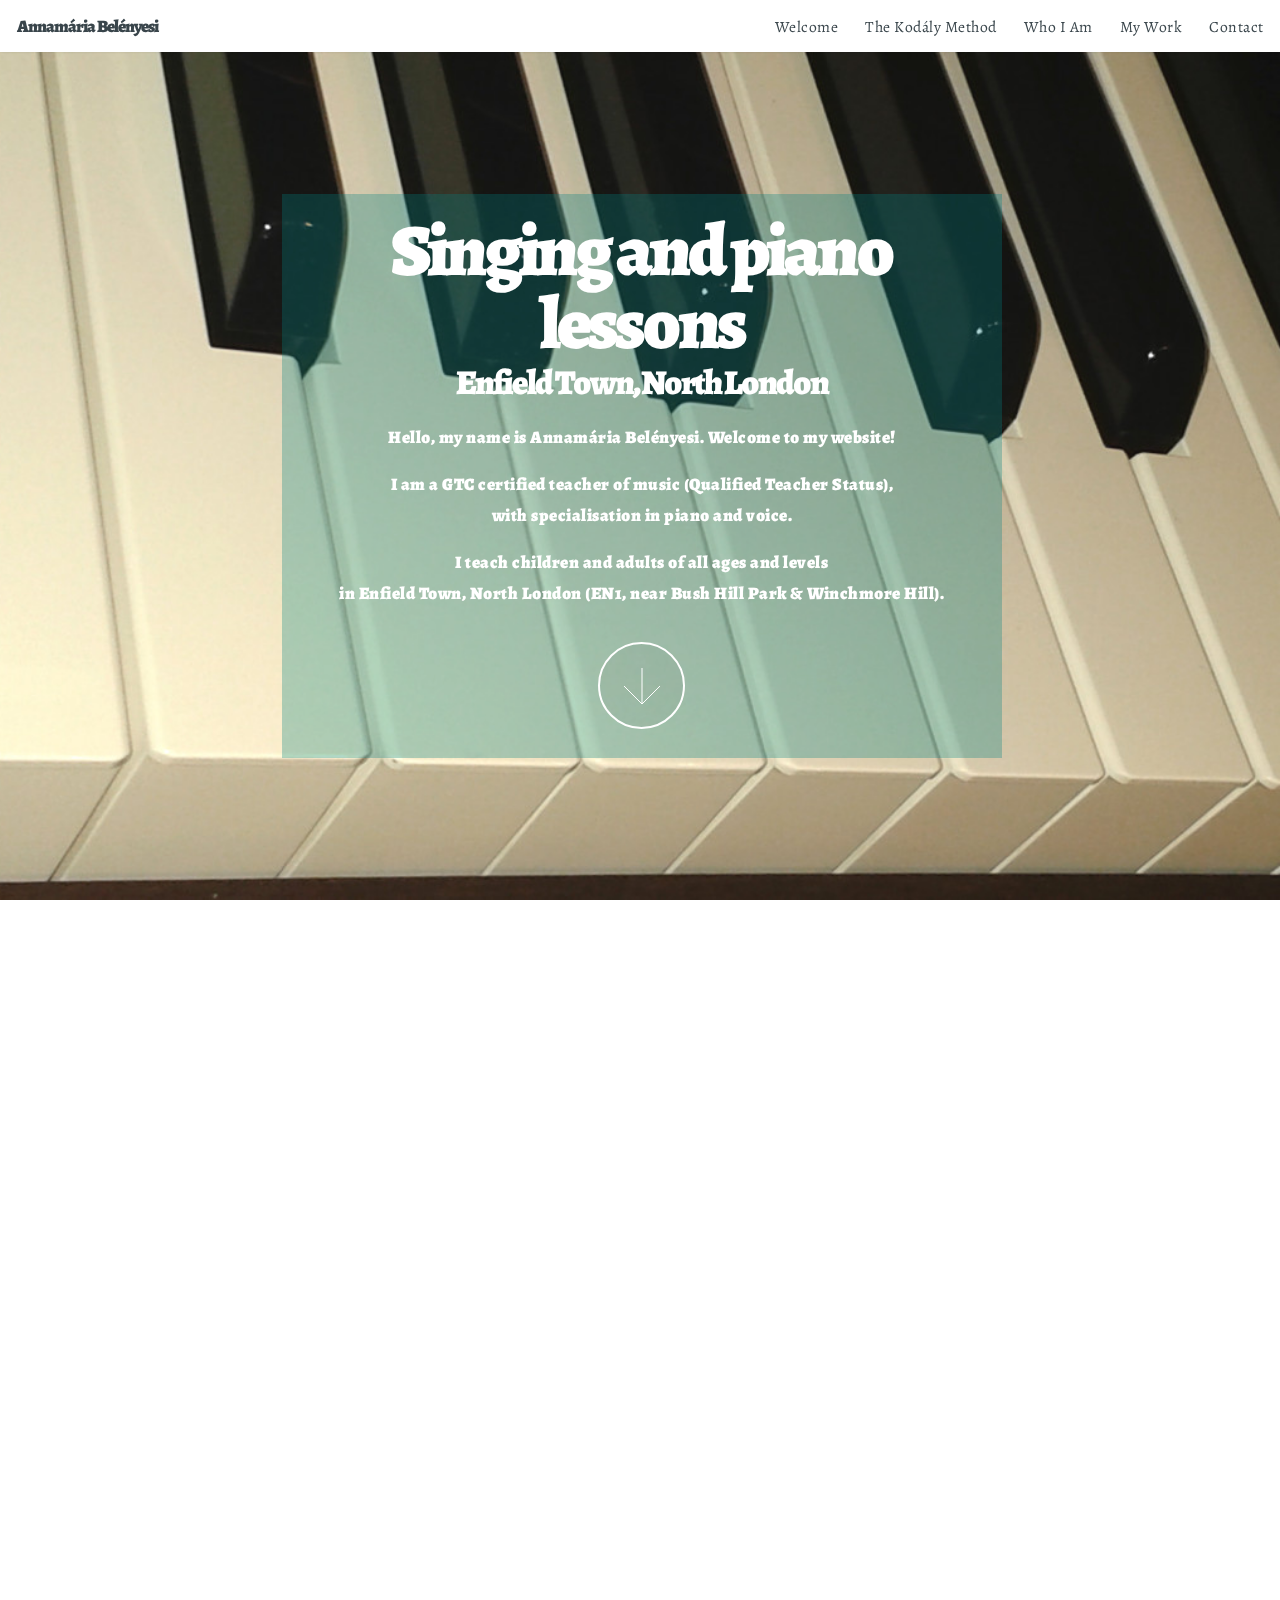
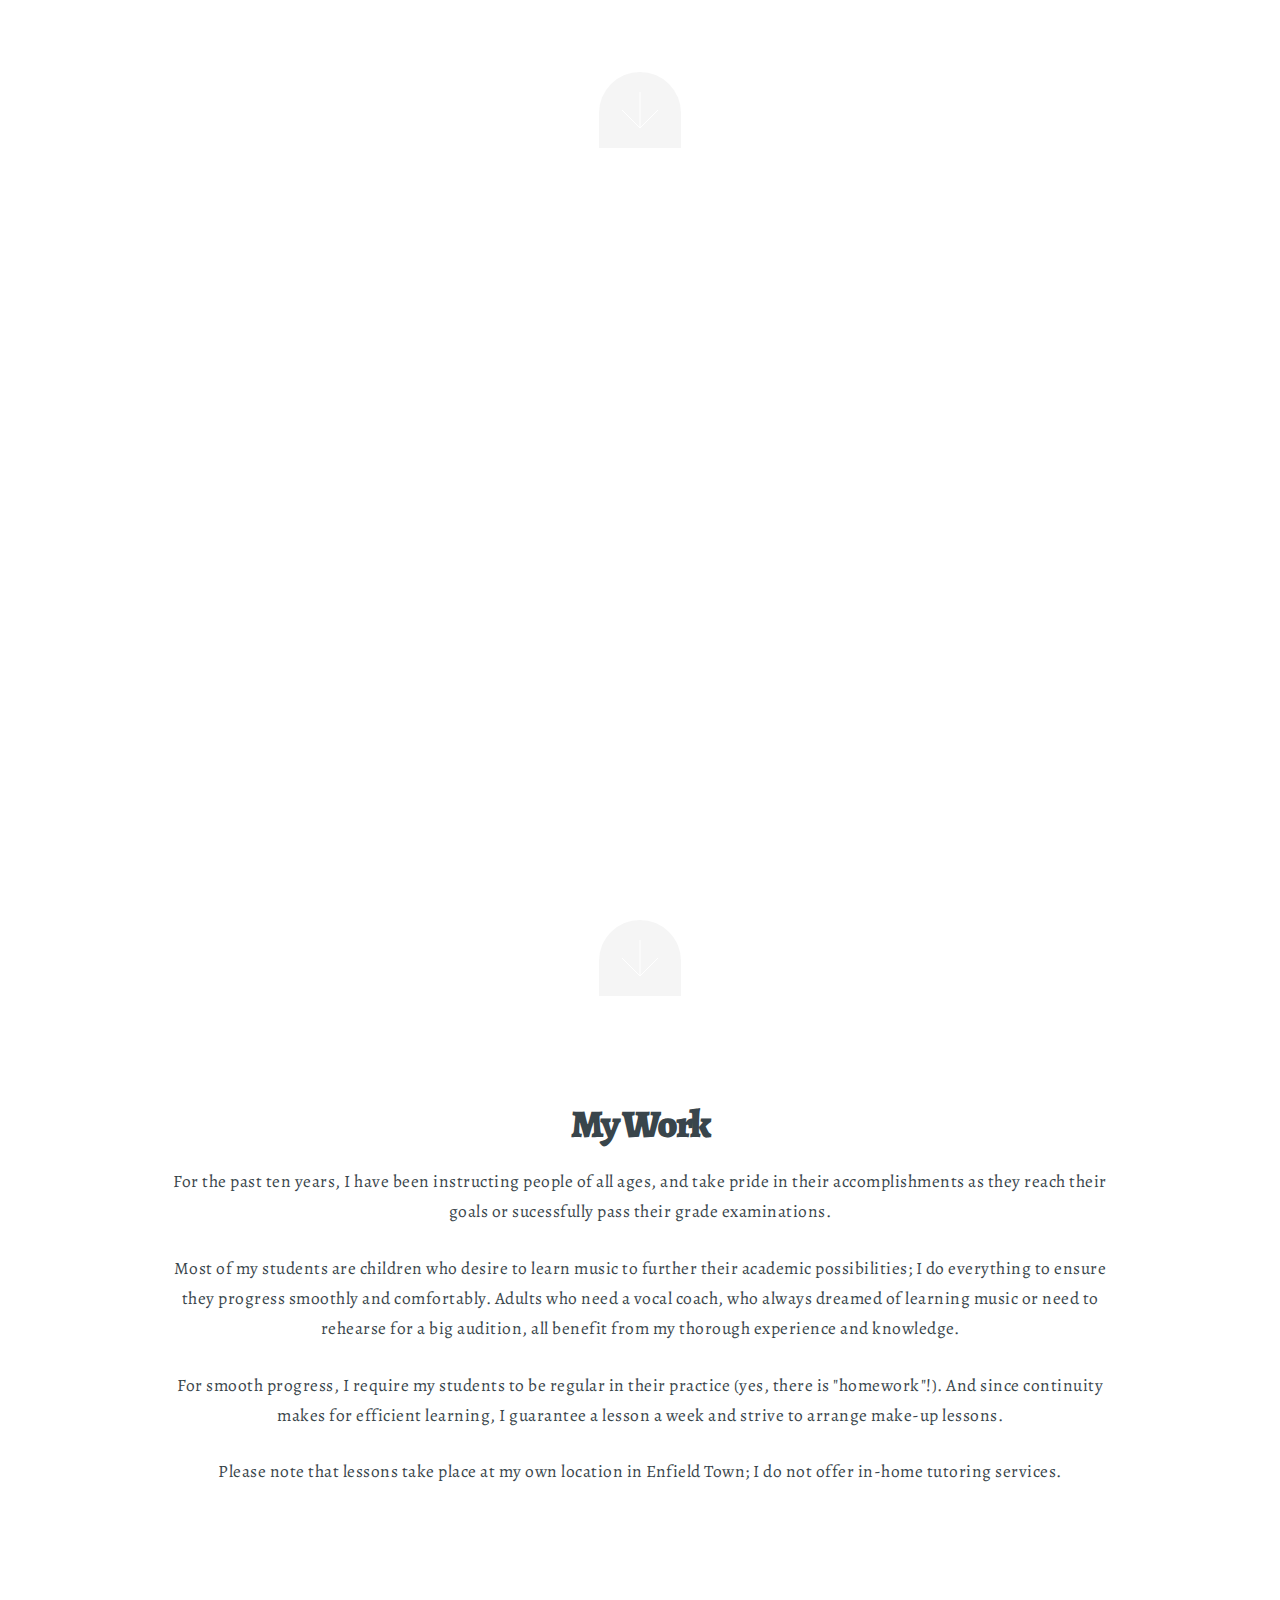
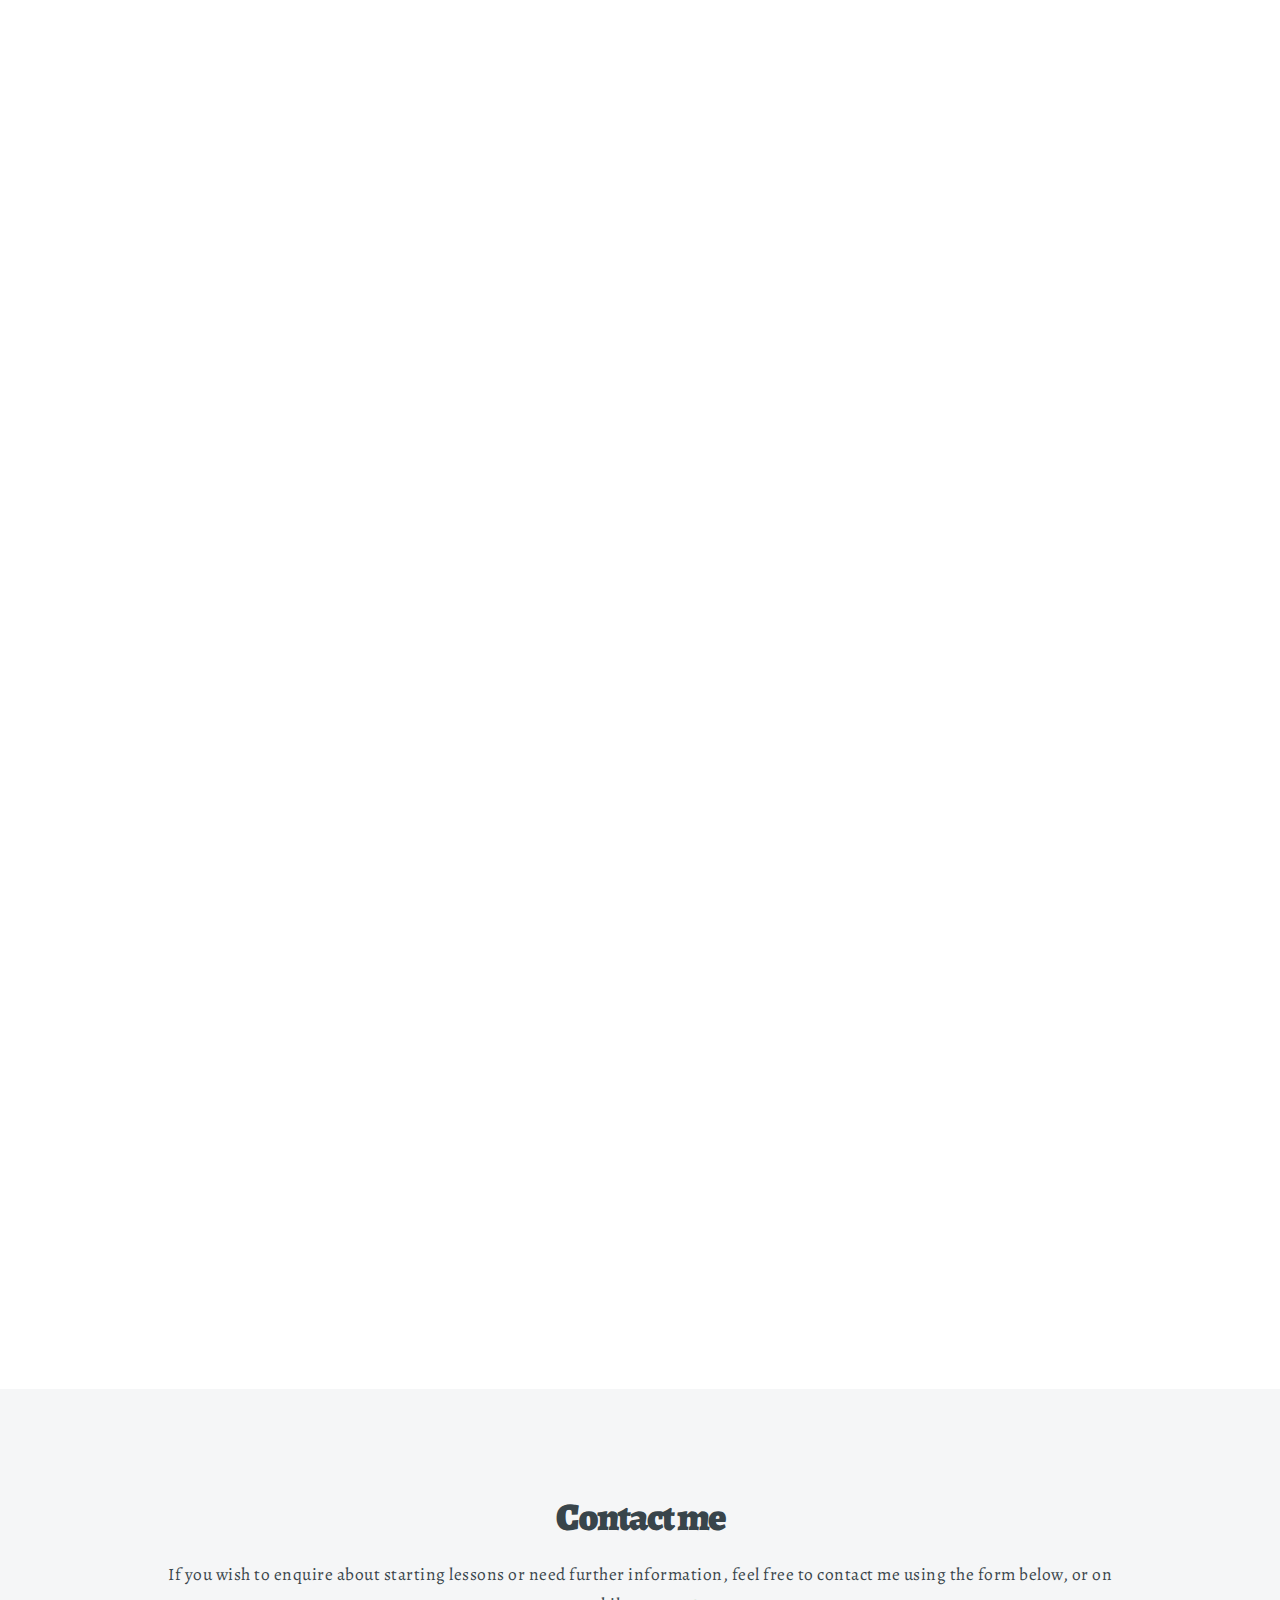
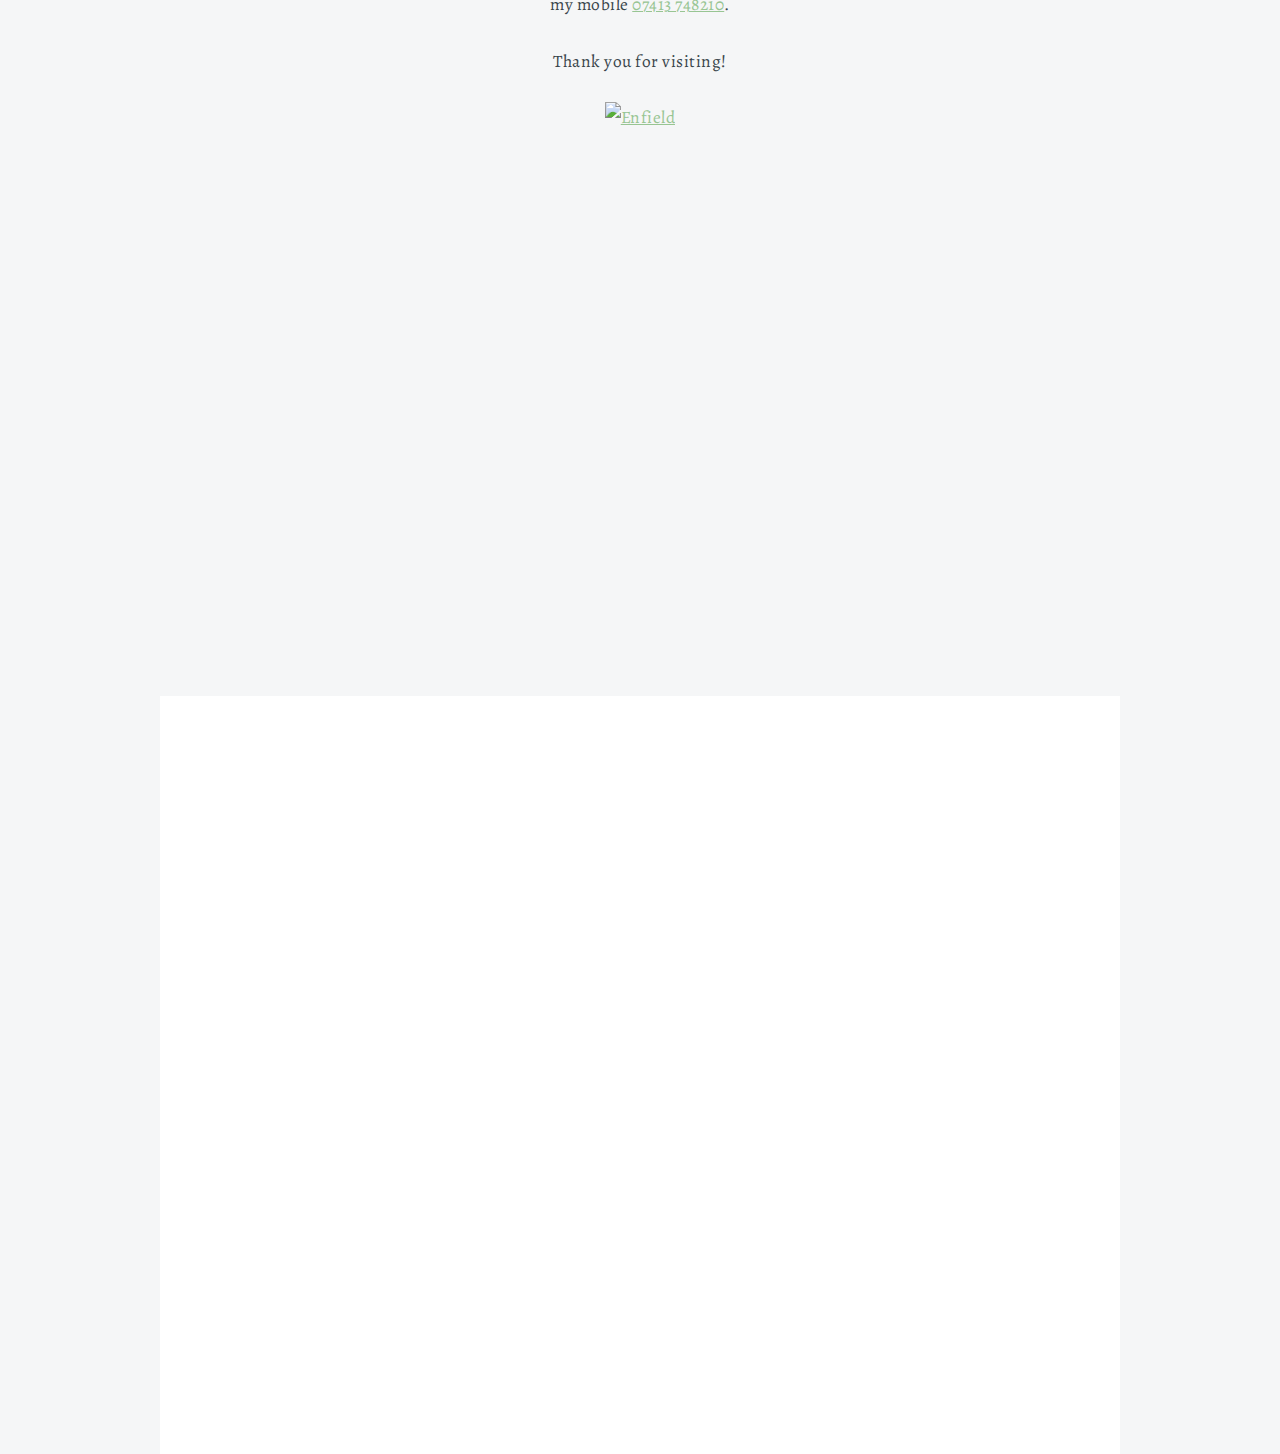
==== index.html @ fa3fe739 "Changed time since teaching" ====
<!DOCTYPE HTML>
<!--
	Big Picture by HTML5 UP
	html5up.net | @n33co
	Free for personal and commercial use under the CCA 3.0 license (html5up.net/license)
-->
<html>
	<head>
		<title>Piano Voice</title>
		<meta http-equiv="content-type" content="text/html; charset=utf-8" />
		<meta name="description" content="Annamaria Belenyesi, certified piano and vocal teacher in North London (Enfield, Barnet, Winchmore Hill)" />
		<meta name="keywords" content="certified music teacher, piano lesson, voice lesson, music lesson, music theory, piano teacher, voice teacher, music teacher, enfield town, barnet, winchmore hill, north london, kodaly" />
		<!--[if lte IE 8]><script src="css/ie/html5shiv.js"></script><![endif]-->
		<script src="js/jquery.min.js"></script>
		<script src="js/jquery.poptrox.min.js"></script>
		<script src="js/jquery.scrolly.min.js"></script>
		<script src="js/jquery.scrollex.min.js"></script>
		<script src="js/skel.min.js"></script>
		<script src="js/init.js"></script>
		<script src="js/analyticstracking.js"></script>
		<noscript>
			<link rel="stylesheet" href="css/skel.css" />
			<link rel="stylesheet" href="css/style.css" />
			<link rel="stylesheet" href="css/style-wide.css" />
			<link rel="stylesheet" href="css/style-normal.css" />
		</noscript>
		<!--[if lte IE 9]><link rel="stylesheet" href="css/ie/v9.css" /><![endif]-->
		<!--[if lte IE 8]><link rel="stylesheet" href="css/ie/v8.css" /><![endif]-->
	</head>
	<body>

		<!-- Header -->
			<header id="header">

				<!-- Logo -->
					<h1 id="logo">Annam&aacute;ria Bel&eacute;nyesi</h1>

				<!-- Nav -->
					<nav id="nav">
						<ul>
							<li><a href="#intro">Welcome</a></li>
							<li><a href="#one">The Kod&aacute;ly Method</a></li>
							<li><a href="#two">Who I Am</a></li>
							<li><a href="#work">My Work</a></li>
							<li><a href="#contact">Contact</a></li>
						</ul>
					</nav>

			</header>

		<!-- Intro -->
			<section id="intro" class="main style1 dark fullscreen">
				<div class="content container 75%">
					<header>
						<h2>Singing and piano lessons</h2>
						<h3>Enfield Town, North London</h3>
					</header>
					<p><strong>Hello, my name is Annam&aacute;ria Bel&eacute;nyesi. Welcome to my website!</strong></p>
					<p><strong>I am a GTC certified teacher of music (Qualified Teacher Status),<br />
						with specialisation in piano and voice.</strong></p>
					<p><strong>I teach children and adults of all ages and levels<br />
						in Enfield Town, North London (EN1, near Bush Hill Park &amp; Winchmore Hill).</strong></p>
					<footer>
						<a href="#one" class="button style2 down">More</a>
					</footer>
				</div>
			</section>

		<!-- One -->
			<section id="one" class="main style2 right dark fullscreen">
				<div class="content box style2">
					<header>
						<h2>The Kod&aacute;ly Method</h2>
					</header>
					<p>"Everyone has to be taken to a little garden of music."</p>
					<p>Zolt&aacute;n Kod&aacute;ly developed an
					effective technique to learn sight-reading, which constitutes the basis of music education in Hungary.</p>
					<p>Using this time-proven method, musicians learn to become proficient in their understanding of music theory,
					and virtuosi in their daily practice.</p>
				</div>
				<a href="#two" class="button style2 down anchored">Next</a>
			</section>

		<!-- Two -->
			<section id="two" class="main style2 left dark fullscreen">
				<div class="content box style2">
					<header>
						<h2>Who I Am</h2>
					</header>
					<p>My interest in music started at age 7 in Ny&iacute;regyh&aacute;za.</p>
					<p>It was my privilege to study under the guidance of some of the best and most demanding teachers.</p>
					<p>I spent many years touring the world with the Pro Musica Choir under the direction of Mr D&eacute;nes Szab&oacute;, and earned a degree in choir conduction, music theory, singing and piano from the Liszt Ferenc Zenem&#369;v&eacute;szeti F&#337;iskola (Franz Liszt Academy of Music).</p>
					<p>I have been teaching in the United Kingdom for the past ten years, and am a fully certified GTC music education teacher.</p>
				</div>
				<a href="#work" class="button style2 down anchored">Next</a>
			</section>

		<!-- Work -->
			<section id="work" class="main style3 primary">
				<div class="content container">
					<header>
						<h2>My Work</h2>
						<p>For the past ten years, I have been instructing people of all ages, and take pride in their accomplishments as they reach their goals or sucessfully pass their grade examinations.</p>
						<p>Most of my students are children who desire to learn music to further their academic possibilities; I do everything to ensure they progress smoothly and comfortably. Adults who need a vocal coach, who always dreamed of learning music or need to rehearse for a big audition, all benefit from my thorough experience and knowledge.</p>
						<p>For smooth progress, I require my students to be regular in their practice (yes, there is "homework"!). And since continuity makes for efficient learning, I guarantee a lesson a week and strive to arrange make-up lessons.</p>
						<p>Please note that lessons take place at my own location in Enfield Town; I do not offer in-home tutoring services.</p>
					</header>

					<!-- Lightbox Gallery  -->
						<div class="container 75% gallery">
							<div class="row 0% images">
								<div class="6u"><a href="images/fulls/annamaria-belenyesi2.jpg" class="image fit from-left"><img src="images/thumbs/annamaria-belenyesi2.jpg" title="Annam&aacute;ria Bel&eacute;nyesi" alt="" /></a></div>
								<div class="6u"><a href="images/fulls/denes-szabo.jpg" class="image fit from-right"><img src="images/thumbs/denes-szabo.jpg" title="Mr D&eacute;nes Szab&oacute;" alt="" /></a></div>
							</div>
							<div class="row 0% images">
								<div class="6u"><a href="images/fulls/tia.jpg" class="image fit from-left"><img src="images/thumbs/tia.jpg" title="Tia Robinson singing" alt="" /></a></div>
								<div class="6u"><a href="images/fulls/tia2.jpg" class="image fit from-right"><img src="images/thumbs/tia2.jpg" title="Tia Robinson playing piano" alt="" /></a></div>
							</div>
							<div class="row 0% images">
								<div class="6u"><a href="images/fulls/deni.jpg" class="image fit from-left"><img src="images/thumbs/deni.jpg" title="Deni Izahov, practicing the piano" alt="" /></a></div>
								<div class="6u"><a href="images/fulls/gtc.jpg" class="image fit from-right"><img src="images/thumbs/gtc.jpg" title="GTC Qualified Teacher Status" alt="" /></a></div>
							</div>
							<div class="row 0% images">
								<div class="6u"><a href="images/fulls/jason.jpg" class="image fit from-left"><img src="images/thumbs/jason.jpg" title="Jason Cadden practicing chords with the Kod&aacute;ly method" alt="" /></a></div>
								<div class="6u"><a href="images/fulls/nez.jpg" class="image fit from-right"><img src="images/thumbs/nez.jpg" title="Nez Sin learning music theory" alt="" /></a></div>
							</div>
							<div class="row 0% images">
								<div class="6u"><a href="images/fulls/aden.jpg" class="image fit from-left"><img src="images/thumbs/aden.jpg" title="Aden White preparing for a lessont" alt="" /></a></div>
								<div class="6u"><a href="images/fulls/ethan.jpg" class="image fit from-right"><img src="images/thumbs/ethan.jpg" title="Ethan White browsing through his piano practise book" alt="" /></a></div>
							</div>
							<div class="row 0% images">
								<div class="6u"><a href="images/fulls/jayden.jpg" class="image fit from-left"><img src="images/thumbs/jayden.jpg" title="Piano lesson with Jayden" alt="" /></a></div>
								<div class="6u"><a href="images/fulls/jamal.jpg" class="image fit from-right"><img src="images/thumbs/jamal.jpg" title="Piano lesson with Jamal" alt="" /></a></div>
							</div>
						</div>

				</div>
			</section>

		<!-- Contact -->
		<!--
			<section id="contact" class="main style3 secondary">
				<div class="content container">
					<header>
						<h2>Contact me</h2>
						<p>If you wish to enquire about starting lessons or need further information, feel free to contact me using the form below.</p>
						<p>Thank you for visiting!</p>
						<p><a href='http://www.enfield.org.uk/'><img alt="Enfield" src="http://www.enfield.org.uk/Images/LinkLogos/Large/Enfield-Enfield.gif" /></a></p>
					</header>
					<div class="box container 75%">

							<form method="post" action="#" name="contact_form" id="contact_form">
								<div class="row 50%">
									<div class="6u"><input type="text" name="name" id="name" placeholder="Name" /></div>
									<div class="6u"><input type="email" name="email" id="email" placeholder="Email" /></div>
									<div class="6u"><input type="tel" name="phone" id="phone" placeholder="Phone" /></div>
								</div>
								<div class="row 50%">
									<div class="12u"><textarea name="message" id="message" placeholder="Message" rows="6"></textarea></div>
								</div>
								<div class="row">
									<div class="12u">
										<ul class="actions">
											<li><input type="submit" value="Send Message" /></li>
										</ul>
									</div>
								</div>
							</form>

					</div>
				</div>
			</section>
		-->

		<!-- Contact -->
		<section id="contact" class="main style3 secondary">
			<div class="content container">
				<header>
					<h2>Contact me</h2>
					<p>If you wish to enquire about starting lessons or need further information, feel free to contact me using the form below, or on my mobile <a href="tel:07413748210">07413 748210</a>.</p>
					<p>Thank you for visiting!</p>
					<p><a href='http://www.enfield.org.uk/'><img alt="Enfield" src="http://www.enfield.org.uk/Images/LinkLogos/Large/Enfield-Enfield.gif" /></a></p>
				</header>
			</div>
			<div class="box container">

					<iframe
						class="contact-form"
						name="contact_form"
						id="contact_form"
						src="https://docs.google.com/forms/d/e/1FAIpQLSdrjxH2fVFErDs-h3FdJi-LkYOn7Lme1ukenH0F8khvdSZouA/viewform" />

			</div>
		</section>

		<!-- Footer -->
			<footer id="footer">

				<!-- Icons -->
					<!--
					<ul class="actions">
						<li><a href="#" class="icon fa-twitter"><span class="label">Twitter</span></a></li>
						<li><a href="#" class="icon fa-facebook"><span class="label">Facebook</span></a></li>
						<li><a href="#" class="icon fa-google-plus"><span class="label">Google+</span></a></li>
						<li><a href="#" class="icon fa-dribbble"><span class="label">Dribbble</span></a></li>
						<li><a href="#" class="icon fa-pinterest"><span class="label">Pinterest</span></a></li>
						<li><a href="#" class="icon fa-instagram"><span class="label">Instagram</span></a></li>
					</ul>
					-->

				<!-- Menu -->
					<ul class="menu">
						<li>&copy; Annam&aacute;ria Bel&eacute;nyesi</li><li>Design: <a href="http://html5up.net">HTML5 UP &amp; Eric Vautier</a></li>
					</ul>

			</footer>

	</body>
</html>
---- css/skel.css ----
/* Resets (http://meyerweb.com/eric/tools/css/reset/ | v2.0 | 20110126 | License: none (public domain)) */
html, body, div, span, applet, object, iframe, h1, h2, h3, h4, h5, h6, p,
	blockquote, pre, a, abbr, acronym, address, big, cite, code, del, dfn,
	em, img, ins, kbd, q, s, samp, small, strike, strong, sub, sup, tt, var,
	b, u, i, center, dl, dt, dd, ol, ul, li, fieldset, form, label, legend,
	table, caption, tbody, tfoot, thead, tr, th, td, article, aside, canvas,
	details, embed, figure, figcaption, footer, header, hgroup, menu, nav,
	output, ruby, section, summary, time, mark, audio, video {
	margin: 0;
	padding: 0;
	border: 0;
	font-size: 100%;
	font: inherit;
	vertical-align: baseline;
}

article, aside, details, figcaption, figure, footer, header, hgroup,
	menu, nav, section {
	display: block;
}

body {
	line-height: 1;
}

ol, ul {
	list-style: none;
}

blockquote, q {
	quotes: none;
}

blockquote:before, blockquote:after, q:before, q:after {
	content: '';
	content: none;
}

table {
	border-collapse: collapse;
	border-spacing: 0;
}

body {
	-webkit-text-size-adjust: none
}

/* Box Model */
*, *:before, *:after {
	-moz-box-sizing: border-box;
	-webkit-box-sizing: border-box;
	box-sizing: border-box;
}

/* Container */
.container {
	margin-left: auto;
	margin-right: auto;
	/* width: (containers) */
	width: 1200px;
}

/* Modifiers */

/* 125% */
.container.\31 25\25 {
	width: 100%;
	/* max-width: (containers * 1.25) */
	max-width: 1500px;
	/* min-width: (containers) */
	min-width: 1200px;
}

/* 75% */
.container.\37 5\25 {
	/* width: (containers * 0.75) */
	width: 900px;
}

/* 50% */
.container.\35 0\25 {
	/* width: (containers * 0.50) */
	width: 600px;
}

/* 25% */
.container.\32 5\25 {
	/* width: (containers * 0.25) */
	width: 300px;
}

/* Grid */
.row {
	border-bottom: solid 1px transparent;
}

.row>* {
	float: left;
}

.row:after, .row:before {
	content: '';
	display: block;
	clear: both;
	height: 0;
}

.row.uniform>*>:first-child {
	margin-top: 0;
}

.row.uniform>*>:last-child {
	margin-bottom: 0;
}

/* Gutters */

/* Normal */
.row>* {
	/* padding: (gutters.horizontal) 0 0 (gutters.vertical) */
	padding: 40px 0 0 40px;
}

.row {
	/* margin: -(gutters.horizontal) 0 -1px -(gutters.vertical) */
	margin: -40px 0 -1px -40px;
}

.row.uniform>* {
	/* padding: (gutters.vertical) 0 0 (gutters.vertical) */
	padding: 40px 0 0 40px;
}

.row.uniform {
	/* margin: -(gutters.vertical) 0 -1px -(gutters.vertical) */
	margin: -40px 0 -1px -40px;
}

/* 200% */
.row.\32 00\25 >* {
	/* padding: (gutters.horizontal) 0 0 (gutters.vertical) */
	padding: 80px 0 0 80px;
}

.row.\32 00\25 {
	/* margin: -(gutters.horizontal) 0 -1px -(gutters.vertical) */
	margin: -80px 0 -1px -80px;
}

.row.uniform.\32 00\25 >* {
	/* padding: (gutters.vertical) 0 0 (gutters.vertical) */
	padding: 80px 0 0 80px;
}

.row.uniform.\32 00\25 {
	/* margin: -(gutters.vertical) 0 -1px -(gutters.vertical) */
	margin: -80px 0 -1px -80px;
}

/* 150% */
.row.\31 50\25 >* {
	/* padding: (gutters.horizontal) 0 0 (gutters.vertical) */
	padding: 60px 0 0 60px;
}

.row.\31 50\25 {
	/* margin: -(gutters.horizontal) 0 -1px -(gutters.vertical) */
	margin: -60px 0 -1px -60px;
}

.row.uniform.\31 50\25 >* {
	/* padding: (gutters.vertical) 0 0 (gutters.vertical) */
	padding: 60px 0 0 60px;
}

.row.uniform.\31 50\25 {
	/* margin: -(gutters.vertical) 0 -1px -(gutters.vertical) */
	margin: -60px 0 -1px -60px;
}

/* 50% */
.row.\35 0\25 >* {
	/* padding: (gutters.horizontal) 0 0 (gutters.vertical) */
	padding: 20px 0 0 20px;
}

.row.\35 0\25 {
	/* margin: -(gutters.horizontal) 0 -1px -(gutters.vertical) */
	margin: -20px 0 -1px -20px;
}

.row.uniform.\35 0\25 >* {
	/* padding: (gutters.vertical) 0 0 (gutters.vertical) */
	padding: 20px 0 0 20px;
}

.row.uniform.\35 0\25 {
	/* margin: -(gutters.vertical) 0 -1px -(gutters.vertical) */
	margin: -20px 0 -1px -20px;
}

/* 25% */
.row.\32 5\25 >* {
	/* padding: (gutters.horizontal) 0 0 (gutters.vertical) */
	padding: 10px 0 0 10px;
}

.row.\32 5\25 {
	/* margin: -(gutters.horizontal) 0 -1px -(gutters.vertical) */
	margin: -10px 0 -1px -10px;
}

.row.uniform.\32 5\25 >* {
	/* padding: (gutters.vertical) 0 0 (gutters.vertical) */
	padding: 10px 0 0 10px;
}

.row.uniform.\32 5\25 {
	/* margin: -(gutters.vertical) 0 -1px -(gutters.vertical) */
	margin: -10px 0 -1px -10px;
}

/* 0% */
.row.\30 \25 >* {
	padding: 0;
}

.row.\30 \25 {
	margin: 0 0 -1px 0;
}

/* Cells */
.\31 2u,.\31 2u\24 {
	width: 100%;
	clear: none;
	margin-left: 0;
}

.\31 1u,.\31 1u\24 {
	width: 91.6666666667%;
	clear: none;
	margin-left: 0;
}

.\31 0u,.\31 0u\24 {
	width: 83.3333333333%;
	clear: none;
	margin-left: 0;
}

.\39 u,.\39 u\24 {
	width: 75%;
	clear: none;
	margin-left: 0;
}

.\38 u,.\38 u\24 {
	width: 66.6666666667%;
	clear: none;
	margin-left: 0;
}

.\37 u,.\37 u\24 {
	width: 58.3333333333%;
	clear: none;
	margin-left: 0;
}

.\36 u,.\36 u\24 {
	width: 50%;
	clear: none;
	margin-left: 0;
}

.\35 u,.\35 u\24 {
	width: 41.6666666667%;
	clear: none;
	margin-left: 0;
}

.\34 u,.\34 u\24 {
	width: 33.3333333333%;
	clear: none;
	margin-left: 0;
}

.\33 u,.\33 u\24 {
	width: 25%;
	clear: none;
	margin-left: 0;
}

.\32 u,.\32 u\24 {
	width: 16.6666666667%;
	clear: none;
	margin-left: 0;
}

.\31 u,.\31 u\24 {
	width: 8.3333333333%;
	clear: none;
	margin-left: 0;
}

.\31 2u\24 +*,.\31 1u\24 +*,.\31 0u\24 +*,.\39 u\24 +*,.\38 u\24 +*,
	.\37 u\24 +*,.\36 u\24 +*,.\35 u\24 +*,.\34 u\24 +*,.\33 u\24 +*,
	.\32 u\24 +*,.\31 u\24 +* {
	clear: left;
}

.\-11u {
	margin-left: 91.6666666667%
}

.\-10u {
	margin-left: 83.3333333333%
}

.\-9u {
	margin-left: 75%
}

.\-8u {
	margin-left: 66.6666666667%
}

.\-7u {
	margin-left: 58.3333333333%
}

.\-6u {
	margin-left: 50%
}

.\-5u {
	margin-left: 41.6666666667%
}

.\-4u {
	margin-left: 33.3333333333%
}

.\-3u {
	margin-left: 25%
}

.\-2u {
	margin-left: 16.6666666667%
}

.\-1u {
	margin-left: 8.3333333333%
}
---- css/style.css ----
@charset 'UTF-8';

@import
	url('http://fonts.googleapis.com/css?family=Alegreya:400,700&subset=latin,latin-ext')
	;

@import url('font-awesome.min.css');

/*
	Big Picture by HTML5 UP
	html5up.net | @n33co
	Free for personal and commercial use under the CCA 3.0 license (html5up.net/license)
*/

/*********************************************************************************/
/* Basic                                                                         */
/*********************************************************************************/
html {
	height: 100%;
}

body {
	background: #fff;
	height: 100%;
}

body.is-loading *, body.is-resizing * {
	-moz-transition: none !important;
	-webkit-transition: none !important;
	-o-transition: none !important;
	-ms-transition: none !important;
	transition: none !important;
	-moz-animation: none !important;
	-webkit-animation: none !important;
	-o-animation: none !important;
	-ms-animation: none !important;
	animation: none !important;
}

body, input, textarea, select {
	font-family: 'Alegreya', serif;
	font-weight: 300;
	font-size: 18pt;
	line-height: 1.75em;
	color: #39454b;
	letter-spacing: 0.5px;
}

h1, h2, h3, h4, h5, h6 {
	font-weight: 900;
	color: inherit;
}

h1 a, h2 a, h3 a, h4 a, h5 a, h6 a {
	color: inherit;
	text-decoration: none;
}

h2 {
	font-size: 2.25em;
	letter-spacing: -2px;
	line-height: 1.25em;
}

h3 {
	font-size: 2em;
	letter-spacing: -2px;
	line-height: 1.25em;
}

strong, b {
	font-weight: 900;
	color: inherit;
}

em, i {
	font-style: italic;
}

a {
	color: #98c593;
	-moz-transition: all 0.2s ease-in-out, color 0.2s ease-in-out;
	-webkit-transition: all 0.2s ease-in-out, color 0.2s ease-in-out;
	-o-transition: all 0.2s ease-in-out, color 0.2s ease-in-out;
	-ms-transition: all 0.2s ease-in-out, color 0.2s ease-in-out;
	transition: all 0.2s ease-in-out, color 0.2s ease-in-out;
}

sub {
	position: relative;
	top: 0.5em;
	font-size: 0.8em;
}

sup {
	position: relative;
	top: -0.5em;
	font-size: 0.8em;
}

hr {
	border: 0;
	border-top: solid 1px #ddd;
}

blockquote {
	border-left: solid 0.5em #ddd;
	padding: 1em 0 1em 2em;
	font-style: italic;
}

p, ul, ol, dl, table {
	margin-bottom: 1em;
}

header {
	margin-bottom: 1em;
}

header p {
	display: block;
	margin: 1em 0 0 0;
	padding: 0 0 0.5em 0;
}

footer {
	margin-top: 2em;
}

br.clear {
	clear: both;
}

/* Sections/Article */
section, article {
	margin-bottom: 3em;
}

section>:last-child, article>:last-child {
	margin-bottom: 0;
}

section>.content>:last-child, article>.content>:last-child {
	margin-bottom: 0;
}

section:last-child, article:last-child {
	margin-bottom: 0;
}

.row>section, .row>article {
	margin-bottom: 0;
}

/* Image */
.image {
	position: relative;
	display: inline-block;
}

.image:before {
	content: '';
	position: absolute;
	left: 0;
	top: 0;
	width: 100%;
	height: 100%;
	background: url('images/overlay.png');
}

.image img {
	display: block;
	width: 100%;
}

.image.featured {
	display: block;
	width: 100%;
	margin: 0 0 2em 0;
}

.image.fit {
	display: block;
	width: 100%;
}

.image.left {
	float: left;
	margin: 0 2em 2em 0;
}

.image.centered {
	display: block;
	margin: 0 0 2em 0;
}

.image.centered img {
	margin: 0 auto;
	width: auto;
}

/* List */
ul {

}

ul.default {
	list-style: disc;
	padding-left: 1em;
}

ul.default li {
	padding-left: 0.5em;
}

ul.icons {
	cursor: default;
}

ul.icons li {
	display: inline-block;
}

ul.icons a {
	display: inline-block;
	width: 2em;
	height: 2em;
	line-height: 2em;
	text-align: center;
	border: 0;
}

ul.menu {
	cursor: default;
}

ul.menu li {
	display: inline-block;
	line-height: 1em;
	border-left: solid 1px rgba(145, 146, 147, 0.25);
	padding: 0 0 0 0.5em;
	margin: 0 0 0 0.5em;
}

ul.menu li:first-child {
	border-left: 0;
	padding-left: 0;
	margin-left: 0;
}

ul.actions {
	cursor: default;
}

ul.actions li {
	display: inline-block;
	margin: 0 0 0 0.5em;
}

ul.actions li:first-child {
	margin-left: 0;
}

ol {

}

ol.default {
	list-style: decimal;
	padding-left: 1.25em;
}

ol.default li {
	padding-left: 0.25em;
}

/* Form */
form {

}

form label {
	display: block;
}

.contact-form {
	width: 100%;
	height: 1200px;
}

form input[type="text"],
form input[type="email"],
form input[type="password"],
form input[type="tel"],
form select,
form textarea {
	display: block;
	width: 100%;
	padding: 0.65em 0.75em;
	background: none;
	border: solid 2px rgba(185, 186, 187, 0.25);
	color: inherit;
	border-radius: 0.5em;
	outline: none;
	-moz-appearance: none;
	-webkit-appearance: none;
	-o-appearance: none;
	-ms-appearance: none;
	appearance: none;
	-moz-transition: all 0.2s ease-in-out, color 0.2s ease-in-out;
	-webkit-transition: all 0.2s ease-in-out, color 0.2s ease-in-out;
	-o-transition: all 0.2s ease-in-out, color 0.2s ease-in-out;
	-ms-transition: all 0.2s ease-in-out, color 0.2s ease-in-out;
	transition: all 0.2s ease-in-out, color 0.2s ease-in-out;
}

form input[type="text"]:focus,
form input[type="email"]:focus,
form input[type="password"]:focus,
form input[type="tel"]:focus,
form select:focus, form textarea:focus {
	border-color: #9ac8e9;
}

form input[type="text"],
form input[type="email"],
form input[type="password"],
form input[type="tel"],
form select {
	line-height: 1.35em;
}

form textarea {
	min-height: 8em;
}

form .formerize-placeholder {
	color: rgba(145, 146, 147, 0.85) !important;
}

form ::-webkit-input-placeholder {
	color: rgba(145, 146, 147, 0.85) !important;
}

form :-moz-placeholder {
	color: rgba(145, 146, 147, 0.85) !important;
}

form ::-moz-placeholder {
	color: rgba(145, 146, 147, 0.85) !important;
}

form :-ms-input-placeholder {
	color: rgba(145, 146, 147, 0.85) !important;
}

form ::-moz-focus-inner {
	border: 0;
}

/* Table */
table {
	width: 100%;
}

table.default {
	width: 100%;
}

table.default tbody tr:nth-child(2n+2) {
	background: #f4f4f4;
}

table.default td {
	padding: 0.5em 1em 0.5em 1em;
}

table.default th {
	text-align: left;
	font-weight: 900;
	padding: 0.5em 1em 0.5em 1em;
}

table.default thead {
	background: #444;
	color: #fff;
}

table.default tfoot {
	background: #eee;
}

table.default tbody {

}

/* Button */
input[type="button"], input[type="submit"], input[type="reset"], .button
	{
	background-color: #98c593;
	border: 0;
	border-radius: 3.5em;
	color: #fff;
	cursor: pointer;
	display: inline-block;
	height: 3.5em;
	line-height: 3.5em;
	outline: 0;
	padding: 0 2em 0 2em;
	position: relative;
	text-align: center;
	text-decoration: none;
	-moz-appearance: none;
	-webkit-appearance: none;
	-o-appearance: none;
	-ms-appearance: none;
	appearance: none;
	-moz-transition: all 0.2s ease-in-out;
	-webkit-transition: all 0.2s ease-in-out;
	-o-transition: all 0.2s ease-in-out;
	-ms-transition: all 0.2s ease-in-out;
	transition: all 0.2s ease-in-out;
}

.button.down {
	width: 5em;
	height: 5em;
	line-height: 4.5em;
	padding: 0;
	background-image: url('images/dark-arrow.svg');
	background-position: center center;
	background-repeat: no-repeat;
	text-indent: -10em;
	overflow: hidden;
}

.button.down.anchored {
	bottom: 0;
	border-bottom: 0;
	border-radius: 3em 3em 0 0;
	height: 4.5em;
	margin-left: -2.5em;
}

.button.anchored {
	position: absolute;
	left: 50%;
}

input[type="button"]:hover, input[type="submit"]:hover, input[type="reset"]:hover,
	.button:hover {
	background-color: #a8d5a3;
}

input[type="button"]:active, input[type="submit"]:active, input[type="reset"]:active,
	.button:active {
	background-color: #88b583;
}

input[type="button"].style2, input[type="submit"].style2, input[type="reset"].style2,
	.button.style2 {
	background-color: transparent;
	border: solid 2px #e5e6e7;
	color: inherit;
}

input[type="button"].style2:hover, input[type="submit"].style2:hover,
	input[type="reset"].style2:hover, .button.style2:hover {
	background-color: rgba(145, 146, 147, 0.035);
}

.button.style2.down {
	background-image: url('images/arrow.svg');
}

/* Box */
.box {
	background: #fff;
	color: #39454b;
	padding: 2em;
}

.box.style2 {
	padding: 3.5em 2.5em 3.5em 2.5em;
}

/* Main */
.main {
	position: relative;
	margin: 0;
	overflow-x: hidden;
}

.main.fullscreen {
	height: 100%;
}

.main.style1 {
	text-align: center;
	padding: 3em 0 3em 0;
}

.main.style1 h2 {
	font-size: 4.25em;
	line-height: 1em;
	letter-spacing: -4px;
}

.main.style1:before {
	content: '';
	display: inline-block;
	vertical-align: middle;
	height: 100%;
}

.main.style1 .content {
	opacity: 1.0;
	display: inline-block;
	vertical-align: middle;
	background: rgba(0, 128, 128, 0.3);
	-moz-transition: all 1s ease;
	-webkit-transition: all 1s ease;
	-o-transition: all 1s ease;
	-ms-transition: all 1s ease;
	transition: all 1s ease;
	-moz-transform: translateZ(0);
	-webkit-transform: translateZ(0);
	-o-transform: translateZ(0);
	-ms-transform: translateZ(0);
	transform: translateZ(0);
	padding: 20px;
}

.main.style1.inactive {

}

.main.style1.inactive .content {
	opacity: 0;
}

.main.style2 {
	padding: 3em 0 3em 0;
	overflow: hidden;
}

.main.style2 .content {
	position: relative;
	width: 35%;
	display: inline-block;
	vertical-align: middle;
	-moz-transition: all 1s ease;
	-webkit-transition: all 1s ease;
	-o-transition: all 1s ease;
	-ms-transition: all 1s ease;
	transition: all 1s ease;
	-moz-transform: translateZ(0);
	-webkit-transform: translateZ(0);
	-o-transform: translateZ(0);
	-ms-transform: translateZ(0);
	transform: translateZ(0);
}

.main.style2.left {

}

.main.style2.left:after {
	content: '';
	display: inline-block;
	vertical-align: middle;
	height: 100%;
}

.main.style2.left .content {
	left: 0;
}

.main.style2.right {

}

.main.style2.right:before {
	content: '';
	display: inline-block;
	vertical-align: middle;
	height: 100%;
}

.main.style2.right .content {
	left: 65%;
}

.main.style2.inactive {

}

.main.style2.inactive .content {

}

.main.style2.inactive.left .content {
	left: -35%;
}

.main.style2.inactive.right .content {
	left: 100%;
}

.main.style3 {
	text-align: center;
	padding: 6em 0 6em 0;
}

.main.style3 .content {

}

.main.style3 .content>header {
	margin-bottom: 2em;
}

.main.style3.primary {
	background: #fff;
}

.main.style3.secondary {
	background: #f5f6f7;
}

/* Dark */
.dark {
	color: #fff;
}

.dark a {
	color: #fff;
}

.dark .button.style2 {
	border-color: inherit;
	background-color: rgba(64, 64, 64, 0.05);
}

.dark .button.style2:hover {
	background-color: rgba(255, 255, 255, 0.1);
}

.dark .button.style2.down {
	background-image: url('images/dark-arrow.svg');
}

/*********************************************************************************/
/* Spinner                                                                       */
/*********************************************************************************/
@
-moz-keyframes spinner-rotate { 0% {
	-moz-transform: scale(1) rotate(0deg);
	-webkit-transform: scale(1) rotate(0deg);
	-o-transform: scale(1) rotate(0deg);
	-ms-transform: scale(1) rotate(0deg);
	transform: scale(1) rotate(0deg);
}

100%
{
-moz-transform


:



scale


(1)
rotate


(360
deg
);



-webkit-transform


:



scale


(1)
rotate


(360
deg
);



-o-transform


:



scale


(1)
rotate


(360
deg
);



-ms-transform


:



scale


(1)
rotate


(360
deg
);



transform


:



scale


(1)
rotate


(360
deg
);



}
}
@
-webkit-keyframes spinner-rotate { 0% {
	-moz-transform: scale(1) rotate(0deg);
	-webkit-transform: scale(1) rotate(0deg);
	-o-transform: scale(1) rotate(0deg);
	-ms-transform: scale(1) rotate(0deg);
	transform: scale(1) rotate(0deg);
}

100%
{
-moz-transform


:



scale


(1)
rotate


(360
deg
);



-webkit-transform


:



scale


(1)
rotate


(360
deg
);



-o-transform


:



scale


(1)
rotate


(360
deg
);



-ms-transform


:



scale


(1)
rotate


(360
deg
);



transform


:



scale


(1)
rotate


(360
deg
);



}
}
@
-o-keyframes spinner-rotate { 0% {
	-moz-transform: scale(1) rotate(0deg);
	-webkit-transform: scale(1) rotate(0deg);
	-o-transform: scale(1) rotate(0deg);
	-ms-transform: scale(1) rotate(0deg);
	transform: scale(1) rotate(0deg);
}

100%
{
-moz-transform


:



scale


(1)
rotate


(360
deg
);



-webkit-transform


:



scale


(1)
rotate


(360
deg
);



-o-transform


:



scale


(1)
rotate


(360
deg
);



-ms-transform


:



scale


(1)
rotate


(360
deg
);



transform


:



scale


(1)
rotate


(360
deg
);



}
}
@
-ms-keyframes spinner-rotate { 0% {
	-moz-transform: scale(1) rotate(0deg);
	-webkit-transform: scale(1) rotate(0deg);
	-o-transform: scale(1) rotate(0deg);
	-ms-transform: scale(1) rotate(0deg);
	transform: scale(1) rotate(0deg);
}

100%
{
-moz-transform


:



scale


(1)
rotate


(360
deg
);



-webkit-transform


:



scale


(1)
rotate


(360
deg
);



-o-transform


:



scale


(1)
rotate


(360
deg
);



-ms-transform


:



scale


(1)
rotate


(360
deg
);



transform


:



scale


(1)
rotate


(360
deg
);



}
}
@
keyframes spinner-rotate { 0% {
	-moz-transform: scale(1) rotate(0deg);
	-webkit-transform: scale(1) rotate(0deg);
	-o-transform: scale(1) rotate(0deg);
	-ms-transform: scale(1) rotate(0deg);
	transform: scale(1) rotate(0deg);
}

100%
{
-moz-transform


:



scale


(1)
rotate


(360
deg
);



-webkit-transform


:



scale


(1)
rotate


(360
deg
);



-o-transform


:



scale


(1)
rotate


(360
deg
);



-ms-transform


:



scale


(1)
rotate


(360
deg
);



transform


:



scale


(1)
rotate


(360
deg
);



}
}

/*********************************************************************************/
/* Loader                                                                        */
/*********************************************************************************/
@
-moz-keyframes spinner-show { 0% {
	opacity: 0;
}

100%
{
opacity


:



1;
}
}
@
-webkit-keyframes spinner-show { 0% {
	opacity: 0;
}

100%
{
opacity


:



1;
}
}
@
-o-keyframes spinner-show { 0% {
	opacity: 0;
}

100%
{
opacity


:



1;
}
}
@
-ms-keyframes spinner-show { 0% {
	opacity: 0;
}

100%
{
opacity


:



1;
}
}
@
keyframes spinner-show { 0% {
	opacity: 0;
}

100%
{
opacity


:



1;
}
}
@
-moz-keyframes spinner-hide { 0% {
	color: #ececec;
	z-index: 100001;
	-moz-transform: scale(1) rotate(0deg);
	-webkit-transform: scale(1) rotate(0deg);
	-o-transform: scale(1) rotate(0deg);
	-ms-transform: scale(1) rotate(0deg);
	transform: scale(1) rotate(0deg);
}

99%
{
color


:



#ececec


;
z-index


:



100001;
-moz-transform


:



scale


(0
.5


)
rotate


(360
deg
);



-webkit-transform


:



scale


(0
.5


)
rotate


(360
deg
);



-o-transform


:



scale


(0
.5


)
rotate


(360
deg
);



-ms-transform


:



scale


(0
.5


)
rotate


(360
deg
);



transform


:



scale


(0
.5


)
rotate


(360
deg
);



}
100%
{
color


:



#ececec


;
z-index


:



-1;
-moz-transform


:



scale


(0
.5


)
rotate


(360
deg
);



-webkit-transform


:



scale


(0
.5


)
rotate


(360
deg
);



-o-transform


:



scale


(0
.5


)
rotate


(360
deg
);



-ms-transform


:



scale


(0
.5


)
rotate


(360
deg
);



transform


:



scale


(0
.5


)
rotate


(360
deg
);



}
}
@
-webkit-keyframes spinner-hide { 0% {
	color: #ececec;
	z-index: 100001;
	-moz-transform: scale(1) rotate(0deg);
	-webkit-transform: scale(1) rotate(0deg);
	-o-transform: scale(1) rotate(0deg);
	-ms-transform: scale(1) rotate(0deg);
	transform: scale(1) rotate(0deg);
}

99%
{
color


:



#ececec


;
z-index


:



100001;
-moz-transform


:



scale


(0
.5


)
rotate


(360
deg
);



-webkit-transform


:



scale


(0
.5


)
rotate


(360
deg
);



-o-transform


:



scale


(0
.5


)
rotate


(360
deg
);



-ms-transform


:



scale


(0
.5


)
rotate


(360
deg
);



transform


:



scale


(0
.5


)
rotate


(360
deg
);



}
100%
{
color


:



#ececec


;
z-index


:



-1;
-moz-transform


:



scale


(0
.5


)
rotate


(360
deg
);



-webkit-transform


:



scale


(0
.5


)
rotate


(360
deg
);



-o-transform


:



scale


(0
.5


)
rotate


(360
deg
);



-ms-transform


:



scale


(0
.5


)
rotate


(360
deg
);



transform


:



scale


(0
.5


)
rotate


(360
deg
);



}
}
@
-o-keyframes spinner-hide { 0% {
	color: #ececec;
	z-index: 100001;
	-moz-transform: scale(1) rotate(0deg);
	-webkit-transform: scale(1) rotate(0deg);
	-o-transform: scale(1) rotate(0deg);
	-ms-transform: scale(1) rotate(0deg);
	transform: scale(1) rotate(0deg);
}

99%
{
color


:



#ececec


;
z-index


:



100001;
-moz-transform


:



scale


(0
.5


)
rotate


(360
deg
);



-webkit-transform


:



scale


(0
.5


)
rotate


(360
deg
);



-o-transform


:



scale


(0
.5


)
rotate


(360
deg
);



-ms-transform


:



scale


(0
.5


)
rotate


(360
deg
);



transform


:



scale


(0
.5


)
rotate


(360
deg
);



}
100%
{
color


:



#ececec


;
z-index


:



-1;
-moz-transform


:



scale


(0
.5


)
rotate


(360
deg
);



-webkit-transform


:



scale


(0
.5


)
rotate


(360
deg
);



-o-transform


:



scale


(0
.5


)
rotate


(360
deg
);



-ms-transform


:



scale


(0
.5


)
rotate


(360
deg
);



transform


:



scale


(0
.5


)
rotate


(360
deg
);



}
}
@
-ms-keyframes spinner-hide { 0% {
	color: #ececec;
	z-index: 100001;
	-moz-transform: scale(1) rotate(0deg);
	-webkit-transform: scale(1) rotate(0deg);
	-o-transform: scale(1) rotate(0deg);
	-ms-transform: scale(1) rotate(0deg);
	transform: scale(1) rotate(0deg);
}

99%
{
color


:



#ececec


;
z-index


:



100001;
-moz-transform


:



scale


(0
.5


)
rotate


(360
deg
);



-webkit-transform


:



scale


(0
.5


)
rotate


(360
deg
);



-o-transform


:



scale


(0
.5


)
rotate


(360
deg
);



-ms-transform


:



scale


(0
.5


)
rotate


(360
deg
);



transform


:



scale


(0
.5


)
rotate


(360
deg
);



}
100%
{
color


:



#ececec


;
z-index


:



-1;
-moz-transform


:



scale


(0
.5


)
rotate


(360
deg
);



-webkit-transform


:



scale


(0
.5


)
rotate


(360
deg
);



-o-transform


:



scale


(0
.5


)
rotate


(360
deg
);



-ms-transform


:



scale


(0
.5


)
rotate


(360
deg
);



transform


:



scale


(0
.5


)
rotate


(360
deg
);



}
}
@
keyframes spinner-hide { 0% {
	color: #ececec;
	z-index: 100001;
	-moz-transform: scale(1) rotate(0deg);
	-webkit-transform: scale(1) rotate(0deg);
	-o-transform: scale(1) rotate(0deg);
	-ms-transform: scale(1) rotate(0deg);
	transform: scale(1) rotate(0deg);
}

99%
{
color


:



#ececec


;
z-index


:



100001;
-moz-transform


:



scale


(0
.5


)
rotate


(360
deg
);



-webkit-transform


:



scale


(0
.5


)
rotate


(360
deg
);



-o-transform


:



scale


(0
.5


)
rotate


(360
deg
);



-ms-transform


:



scale


(0
.5


)
rotate


(360
deg
);



transform


:



scale


(0
.5


)
rotate


(360
deg
);



}
100%
{
color


:



#ececec


;
z-index


:



-1;
-moz-transform


:



scale


(0
.5


)
rotate


(360
deg
);



-webkit-transform


:



scale


(0
.5


)
rotate


(360
deg
);



-o-transform


:



scale


(0
.5


)
rotate


(360
deg
);



-ms-transform


:



scale


(0
.5


)
rotate


(360
deg
);



transform


:



scale


(0
.5


)
rotate


(360
deg
);



}
}
@
-moz-keyframes overlay-hide { 0% {
	opacity: 1;
	z-index: 100000;
}

15%
{
opacity


:



1;
z-index


:



100000;
}
99%
{
opacity


:



0;
z-index


:



100000;
}
100%
{
opacity


:



0;
z-index


:



-1;
}
}
@
-webkit-keyframes overlay-hide { 0% {
	opacity: 1;
	z-index: 100000;
}

15%
{
opacity


:



1;
z-index


:



100000;
}
99%
{
opacity


:



0;
z-index


:



100000;
}
100%
{
opacity


:



0;
z-index


:



-1;
}
}
@
-o-keyframes overlay-hide { 0% {
	opacity: 1;
	z-index: 100000;
}

15%
{
opacity


:



1;
z-index


:



100000;
}
99%
{
opacity


:



0;
z-index


:



100000;
}
100%
{
opacity


:



0;
z-index


:



-1;
}
}
@
-ms-keyframes overlay-hide { 0% {
	opacity: 1;
	z-index: 100000;
}

15%
{
opacity


:



1;
z-index


:



100000;
}
99%
{
opacity


:



0;
z-index


:



100000;
}
100%
{
opacity


:



0;
z-index


:



-1;
}
}
@
keyframes overlay-hide { 0% {
	opacity: 1;
	z-index: 100000;
}

15%
{
opacity


:



1;
z-index


:



100000;
}
99%
{
opacity


:



0;
z-index


:



100000;
}
100%
{
opacity


:



0;
z-index


:



-1;
}
}
body {
	text-decoration: none;
}

body:before {
	-moz-osx-font-smoothing: grayscale;
	-webkit-font-smoothing: antialiased;
	font-family: FontAwesome;
	font-style: normal;
	font-weight: normal;
	text-transform: none !important;
}

body:before {
	-moz-animation: spinner-show 1.5s 1 0.25s ease forwards, spinner-hide
		0.25s ease-in-out forwards !important;
	-webkit-animation: spinner-show 1.5s 1 0.25s ease forwards, spinner-hide
		0.25s ease-in-out forwards !important;
	-o-animation: spinner-show 1.5s 1 0.25s ease forwards, spinner-hide
		0.25s ease-in-out forwards !important;
	-ms-animation: spinner-show 1.5s 1 0.25s ease forwards, spinner-hide
		0.25s ease-in-out forwards !important;
	animation: spinner-show 1.5s 1 0.25s ease forwards, spinner-hide 0.25s
		ease-in-out forwards !important;
	-moz-transform-origin: 50% 50%;
	-webkit-transform-origin: 50% 50%;
	-o-transform-origin: 50% 50%;
	-ms-transform-origin: 50% 50%;
	transform-origin: 50% 50%;
	color: #ececec;
	content: '\f1ce';
	cursor: default;
	display: block;
	font-size: 2em;
	height: 2em;
	left: 50%;
	line-height: 2em;
	margin: -1em 0 0 -1em;
	opacity: 0;
	position: fixed;
	text-align: center;
	top: 50%;
	width: 2em;
	z-index: -1;
}

body:after {
	-moz-animation: overlay-hide 1.5s ease-in forwards !important;
	-webkit-animation: overlay-hide 1.5s ease-in forwards !important;
	-o-animation: overlay-hide 1.5s ease-in forwards !important;
	-ms-animation: overlay-hide 1.5s ease-in forwards !important;
	animation: overlay-hide 1.5s ease-in forwards !important;
	background: #ffffff;
	content: '';
	display: block;
	height: 100%;
	left: 0;
	opacity: 0;
	position: fixed;
	top: 0;
	width: 100%;
	z-index: -1;
}

body.is-loading:before {
	-moz-animation: spinner-show 1.5s 1 0.25s ease forwards, spinner-rotate
		0.75s infinite linear !important;
	-webkit-animation: spinner-show 1.5s 1 0.25s ease forwards,
		spinner-rotate 0.75s infinite linear !important;
	-o-animation: spinner-show 1.5s 1 0.25s ease forwards, spinner-rotate
		0.75s infinite linear !important;
	-ms-animation: spinner-show 1.5s 1 0.25s ease forwards, spinner-rotate
		0.75s infinite linear !important;
	animation: spinner-show 1.5s 1 0.25s ease forwards, spinner-rotate 0.75s
		infinite linear !important;
	z-index: 100001;
}

body.is-loading:after {
	-moz-animation: none !important;
	-webkit-animation: none !important;
	-o-animation: none !important;
	-ms-animation: none !important;
	animation: none !important;
	opacity: 1;
	z-index: 100000;
}

@media ( -webkit-min-device-pixel-ratio : 2) {
	body:before {
		line-height: 2.025em;
	}
}

/*********************************************************************************/
/* Icons                                                                         */
/*********************************************************************************/
.icon {
	text-decoration: none;
}

.icon:before {
	display: inline-block;
	font-family: FontAwesome;
	font-size: 1.25em;
	text-decoration: none;
	font-style: normal;
	font-weight: normal;
	line-height: 1;
	-webkit-font-smoothing: antialiased;
	-moz-osx-font-smoothing: grayscale;
}

.icon>.label {
	display: none;
}

/*********************************************************************************/
/* Header                                                                        */
/*********************************************************************************/
#header {
	position: fixed;
	z-index: 10000;
	left: 0;
	top: 0;
	width: 100%;
	background: #fff;
	background: rgba(255, 255, 255, 0.95);
	height: 3em;
	line-height: 3em;
	box-shadow: 0 0 0.15em 0 rgba(0, 0, 0, 0.1);
}

body {
	padding-top: 3em;
}

#logo {
	position: absolute;
	left: 1em;
	top: 0;
	height: 3em;
	line-height: 3em;
	letter-spacing: -1px;
}

#logo a {
	font-size: 1.25em;
}

#nav {
	position: absolute;
	right: 0.5em;
	top: 0;
	height: 3em;
	line-height: 3em;
}

#nav ul {
	margin: 0;
}

#nav ul li {
	display: inline-block;
	margin-left: 0.5em;
	font-size: 0.9em;
}

#nav ul li a {
	display: block;
	color: inherit;
	text-decoration: none;
	height: 3em;
	line-height: 3em;
	padding: 0 0.5em 0 0.5em;
	outline: 0;
}

/*********************************************************************************/
/* Intro                                                                         */
/*********************************************************************************/
#intro {
	background: url('images/overlay.png'), url('../images/piano-keys.jpg');
	background-size: 256px 256px, cover;
	background-attachment: fixed, fixed;
	background-position: top right, bottom right;
	background-repeat: repeat, no-repeat;
}

/*********************************************************************************/
/* One                                                                           */
/*********************************************************************************/
#one {
	background: url('images/overlay.png'), url('../images/kodaly.jpg');
	background-size: 256px 256px, cover;
	background-attachment: fixed, fixed;
	background-position: top left, center right;
}

/*********************************************************************************/
/* Two                                                                           */
/*********************************************************************************/
#two {
	background: url('images/overlay.png'), url('../images/liszt-academy.jpg');
	background-size: 256px 256px, cover;
	background-attachment: fixed, fixed;
	background-position: top left, center center;
}

/*********************************************************************************/
/* Work                                                                          */
/*********************************************************************************/
#work {

}

#work .row.images {

}

#work .row.images .image {
	position: relative;
	top: 0;
	left: 0;
	opacity: 1.0;
	-moz-transition: all 1s ease;
	-webkit-transition: all 1s ease;
	-o-transition: all 1s ease;
	-ms-transition: all 1s ease;
	transition: all 1s ease;
	-moz-transform: translateZ(0);
	-webkit-transform: translateZ(0);
	-o-transform: translateZ(0);
	-ms-transform: translateZ(0);
	transform: translateZ(0);
}

#work .row.images.inactive {

}

#work .row.images.inactive .image {
	opacity: 0;
}

#work .row.images.inactive .image.from-left {
	left: -14em;
}

#work .row.images.inactive .image.from-right {
	left: 14em;
}

#work .row.images.inactive .image.from-top {
	top: -7em;
}

#work .row.images.inactive .image.from-bottom {
	top: 7em;
}

/*********************************************************************************/
/* Contact                                                                       */
/*********************************************************************************/
#contact {
	padding-bottom: 0;
	overflow: hidden;
}

#contact .box {
	position: relative;
	bottom: 0;
	-moz-transition: all 1s ease;
	-webkit-transition: all 1s ease;
	-o-transition: all 1s ease;
	-ms-transition: all 1s ease;
	transition: all 1s ease;
	-moz-transform: translateZ(0);
	-webkit-transform: translateZ(0);
	-o-transform: translateZ(0);
	-ms-transform: translateZ(0);
	transform: translateZ(0);
}

#contact.inactive {

}

#contact.inactive .box {
	bottom: -30em;
}

/*********************************************************************************/
/* Footer                                                                        */
/*********************************************************************************/
#footer {
	position: relative;
	height: 5em;
	line-height: 5em;
	margin: 0;
	background: #39454b;
	color: #999;
	color: rgba(185, 186, 187, 0.5);
	overflow: hidden;
}

#footer a {
	color: #999;
	color: rgba(185, 186, 187, 0.5);
}

#footer a:hover {
	color: #bbb;
	color: rgba(185, 186, 187, 1.0);
}

#footer .actions {
	position: absolute;
	left: 1em;
	top: 0.25em;
	height: 5em;
	line-height: 5em;
	margin: 0;
}

#footer .actions li {
	font-size: 1.25em;
	margin: 0;
}

#footer .actions li a {
	padding: 0.5em;
}

#footer .menu {
	position: absolute;
	right: 2em;
	top: 0;
	height: 5em;
	line-height: 5em;
	margin: 0;
}

#footer .menu li {
	font-size: 0.9em;
}

/*********************************************************************************/
/* Poptrox                                                                       */
/*********************************************************************************/
.poptrox-popup {
	background: #fff;
	-moz-box-sizing: content-box;
	-webkit-box-sizing: content-box;
	-o-box-sizing: content-box;
	-ms-box-sizing: content-box;
	box-sizing: content-box;
	padding-bottom: 3em;
	box-shadow: 0 0.1em 0.15em 0 rgba(0, 0, 0, 0.15);
}

.poptrox-popup .loader {
	position: absolute;
	top: 50%;
	left: 50%;
	margin: -1em 0 0 -1em;
	width: 2em;
	height: 2em;
	display: block;
	font-size: 2em;
}

.poptrox-popup .loader:before {
	-moz-animation: spinner-rotate 0.75s infinite linear !important;
	-webkit-animation: spinner-rotate 0.75s infinite linear !important;
	-o-animation: spinner-rotate 0.75s infinite linear !important;
	-ms-animation: spinner-rotate 0.75s infinite linear !important;
	animation: spinner-rotate 0.75s infinite linear !important;
	-moz-osx-font-smoothing: grayscale;
	-webkit-font-smoothing: antialiased;
	font-family: FontAwesome;
	font-style: normal;
	font-weight: normal;
	text-transform: none !important;
	color: #ececec;
	content: '\f1ce';
	cursor: default;
	display: block;
	height: 2em;
	left: 0;
	line-height: 2em;
	position: absolute;
	text-align: center;
	top: 0;
	width: 2em;
}

.poptrox-popup .caption {
	position: absolute;
	bottom: 0;
	left: 0;
	background: #fff;
	width: 100%;
	height: 3em;
	line-height: 2.8em;
	text-align: center;
	cursor: default;
	z-index: 1;
	font-size: 0.9em;
}

.poptrox-popup .nav-next, .poptrox-popup .nav-previous {
	position: absolute;
	top: 0;
	width: 50%;
	height: 100%;
	opacity: 0;
	cursor: pointer;
	background: rgba(0, 0, 0, 0.01);
	-moz-transition: opacity 0.2s ease-in-out;
	-webkit-transition: opacity 0.2s ease-in-out;
	-o-transition: opacity 0.2s ease-in-out;
	-ms-transition: opacity 0.2s ease-in-out;
	transition: opacity 0.2s ease-in-out;
	-webkit-tap-highlight-color: rgba(255, 255, 255, 0);
}

.poptrox-popup .nav-next:before, .poptrox-popup .nav-previous:before {
	content: '';
	position: absolute;
	width: 96px;
	height: 64px;
	background: url('images/poptrox-nav.svg');
	top: -moz-calc(50% - 1.5em);
	top: -webkit-calc(50% - 1.5em);
	top: -o-calc(50% - 1.5em);
	top: -ms-calc(50% - 1.5em);
	top: calc(50% - 1.5em);
	margin: -32px 0 0 0;
}

.poptrox-popup:hover .nav-next, .poptrox-popup:hover .nav-previous {
	opacity: 0.5;
}

.poptrox-popup:hover .nav-next:hover, .poptrox-popup:hover .nav-previous:hover
	{
	opacity: 1.0;
}

.poptrox-popup .nav-previous:before {
	-moz-transform: scaleX(-1);
	-webkit-transform: scaleX(-1);
	-o-transform: scaleX(-1);
	-ms-transform: scaleX(-1);
	transform: scaleX(-1);
	-ms-filter: "FlipH";
	filter: FlipH;
}

.poptrox-popup .nav-next {
	right: 0;
}

.poptrox-popup .nav-next:before {
	right: 0;
}

.poptrox-popup .nav-previous {
	left: 0;
}

.poptrox-popup .nav-previous:before {
	left: 0;
}

.poptrox-popup .closer {
	position: absolute;
	top: 0;
	right: 0;
	width: 64px;
	height: 64px;
	text-indent: -9999px;
	z-index: 2;
	opacity: 0;
	-moz-transition: opacity 0.2s ease-in-out;
	-webkit-transition: opacity 0.2s ease-in-out;
	-o-transition: opacity 0.2s ease-in-out;
	-ms-transition: opacity 0.2s ease-in-out;
	transition: opacity 0.2s ease-in-out;
	-webkit-tap-highlight-color: rgba(255, 255, 255, 0);
}

.poptrox-popup .closer:before {
	content: '';
	display: block;
	position: absolute;
	right: 16px;
	top: 16px;
	width: 40px;
	height: 40px;
	border-radius: 100%;
	box-shadow: inset 0 0 0 2px #fff;
	background: url('images/poptrox-closer.svg') center center;
	color: #fff !important;
}

.poptrox-popup:hover .closer {
	opacity: 0.5;
}

.poptrox-popup:hover .closer:hover {
	opacity: 1.0;
}

/*********************************************************************************/
/* Touch Mode                                                                    */
/*********************************************************************************/
body.is-touch {

}

body.is-touch .main {
	background-attachment: scroll !important;
}

body.is-touch .poptrox-popup {

}

body.is-touch .poptrox-popup .nav-next, body.is-touch .poptrox-popup .nav-previous,
	body.is-touch .poptrox-popup .closer {
	opacity: 1.0 !important;
}
---- css/style-wide.css ----
/*
	Big Picture by HTML5 UP
	html5up.net | @n33co
	Free for personal and commercial use under the CCA 3.0 license (html5up.net/license)
*/

/*********************************************************************************/
/* Basic                                                                         */
/*********************************************************************************/
body, input, textarea, select {
	font-size: 17pt;
}

/* Main */
.main {
	
}

.main.style2 {
	
}

.main.style2 .content {
	width: 40%;
}

.main.style2.right .content {
	left: 60%;
}

.main.style2.inactive {
	
}

.main.style2.inactive .content {
	
}

.main.style2.inactive.left .content {
	left: -40%;
}
---- css/style-normal.css ----
/*
	Big Picture by HTML5 UP
	html5up.net | @n33co
	Free for personal and commercial use under the CCA 3.0 license (html5up.net/license)
*/

/*********************************************************************************/
/* Basic                                                                         */
/*********************************************************************************/
body, input, textarea, select {
	font-size: 15pt;
}
---- css/ie/v9.css ----
/*
	Big Picture by HTML5 UP
	html5up.net | @n33co
	Free for personal and commercial use under the CCA 3.0 license (html5up.net/license)
*/

/*********************************************************************************/
/* Loader                                                                        */
/*********************************************************************************/
body:before, body:after {
	display: none !important;
}

/*********************************************************************************/
/* Poptrox                                                                       */
/*********************************************************************************/
.poptrox-popup {
	
}

.poptrox-popup .loader {
	display: none !important;
}
---- css/ie/v8.css ----
/*
	Big Picture by HTML5 UP
	html5up.net | @n33co
	Free for personal and commercial use under the CCA 3.0 license (html5up.net/license)
*/

/*********************************************************************************/
/* Basic                                                                         */
/*********************************************************************************/

/* Section/Article */
section, article {
	
}

section>.last-child, article>.last-child {
	margin-bottom: 0;
}

section.last-child, article.last-child {
	margin-bottom: 0;
}

/* Form */
form input[type="text"], form input[type="email"], form input[type="password"],
	form select, form textarea {
	position: relative;
	-ms-behavior: url('css/ie/PIE.htc');
	border: solid 1px #ccc;
}

/* Button */
input[type="button"], input[type="submit"], input[type="reset"], .button
	{
	position: relative;
	-ms-behavior: url('css/ie/PIE.htc');
}

.button.down {
	text-indent: 0;
}

/*********************************************************************************/
/* Intro                                                                         */
/*********************************************************************************/
#intro {
	-ms-behavior: url('css/ie/backgroundsize.min.htc');
	background: url('../../images/intro.jpg');
	background-size: cover;
}

#intro .content {
	position: relative;
	z-index: 1;
}

#intro:after {
	content: '';
	background: url('../images/overlay.png');
	width: 100%;
	height: 100%;
	position: absolute;
	left: 0;
	top: 0;
}

/*********************************************************************************/
/* One                                                                           */
/*********************************************************************************/
#one {
	-ms-behavior: url('css/ie/backgroundsize.min.htc');
	background: url('../../images/one.jpg');
	background-size: cover;
}

#one .content {
	position: relative;
	z-index: 1;
}

#one.left:before, #one.right:after {
	content: '';
	background: url('../images/overlay.png');
	width: 100%;
	height: 100%;
	position: absolute;
	left: 0;
	top: 0;
}

/*********************************************************************************/
/* Two                                                                           */
/*********************************************************************************/
#two {
	-ms-behavior: url('css/ie/backgroundsize.min.htc');
	background: url('../../images/two.jpg');
	background-size: cover;
}

#two .content {
	position: relative;
	z-index: 1;
}

#two.left:before, #two.right:after {
	content: '';
	background: url('../images/overlay.png');
	width: 100%;
	height: 100%;
	position: absolute;
	left: 0;
	top: 0;
}
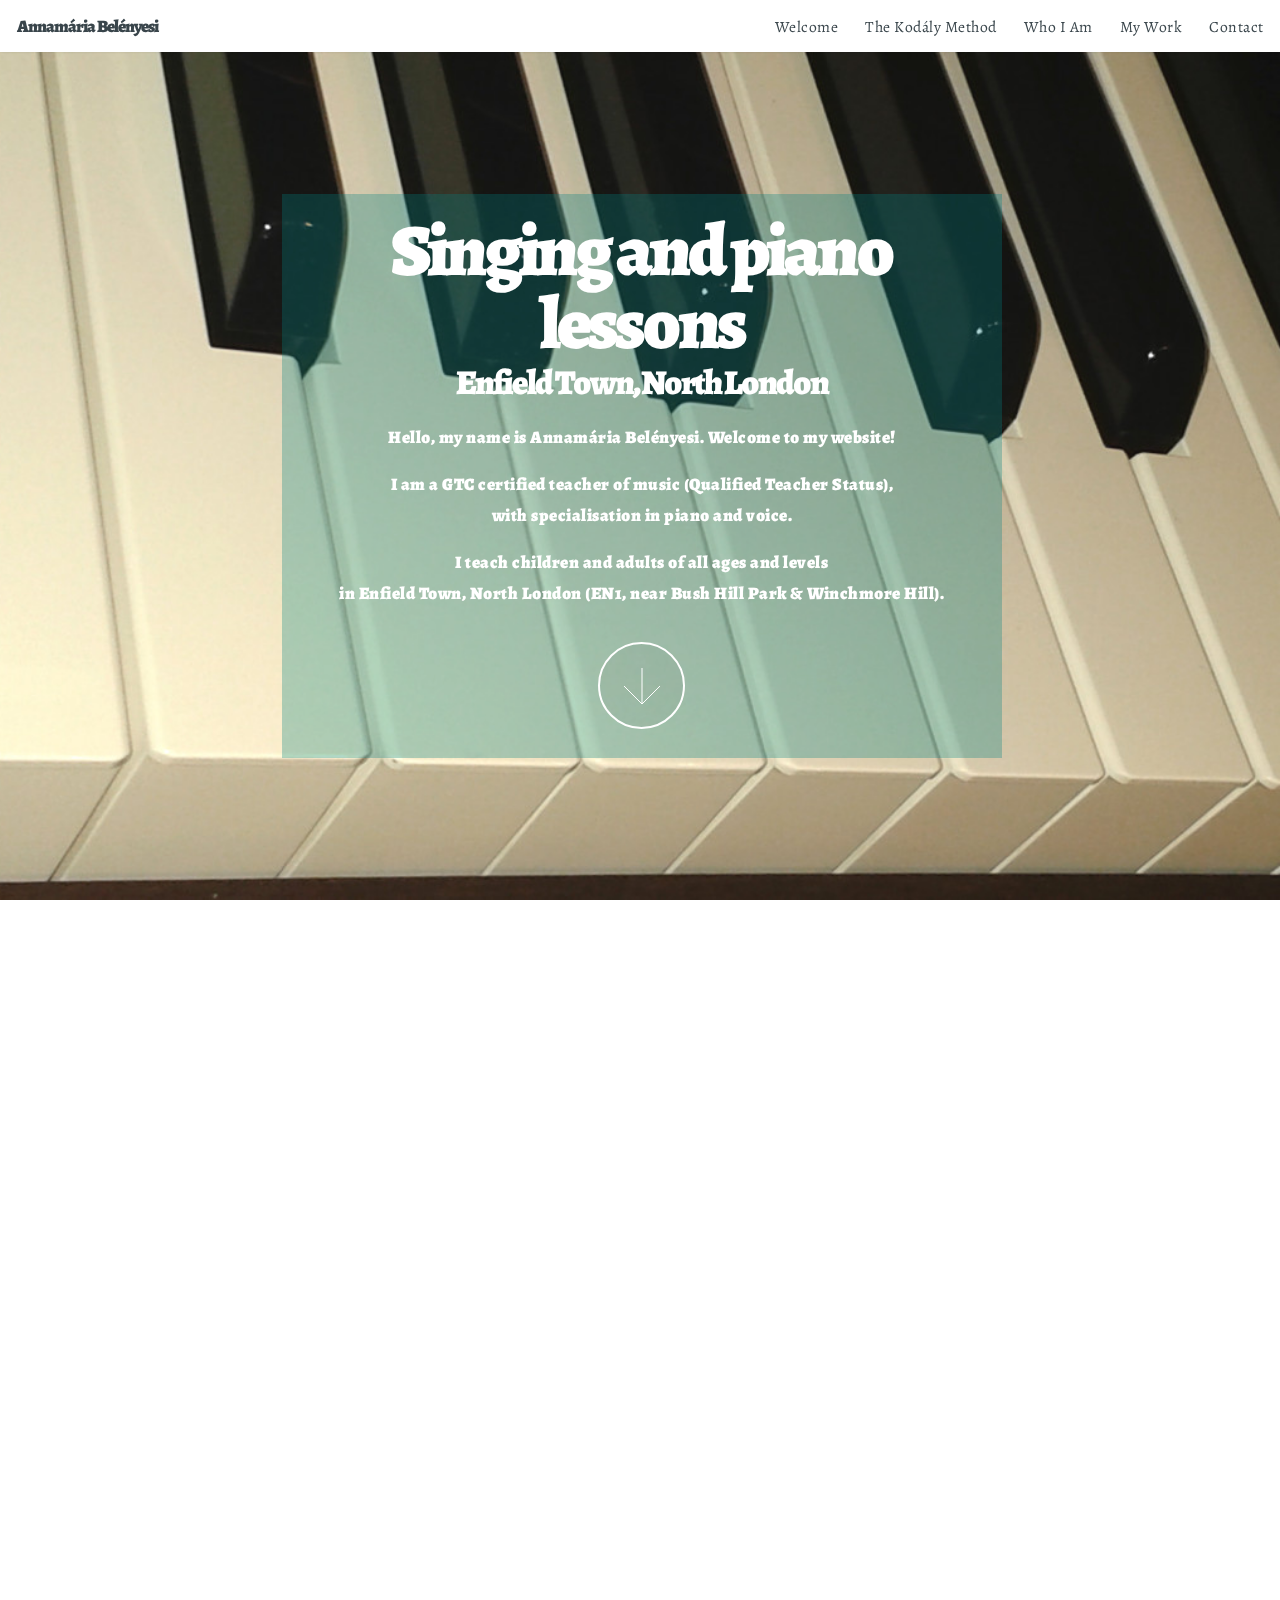
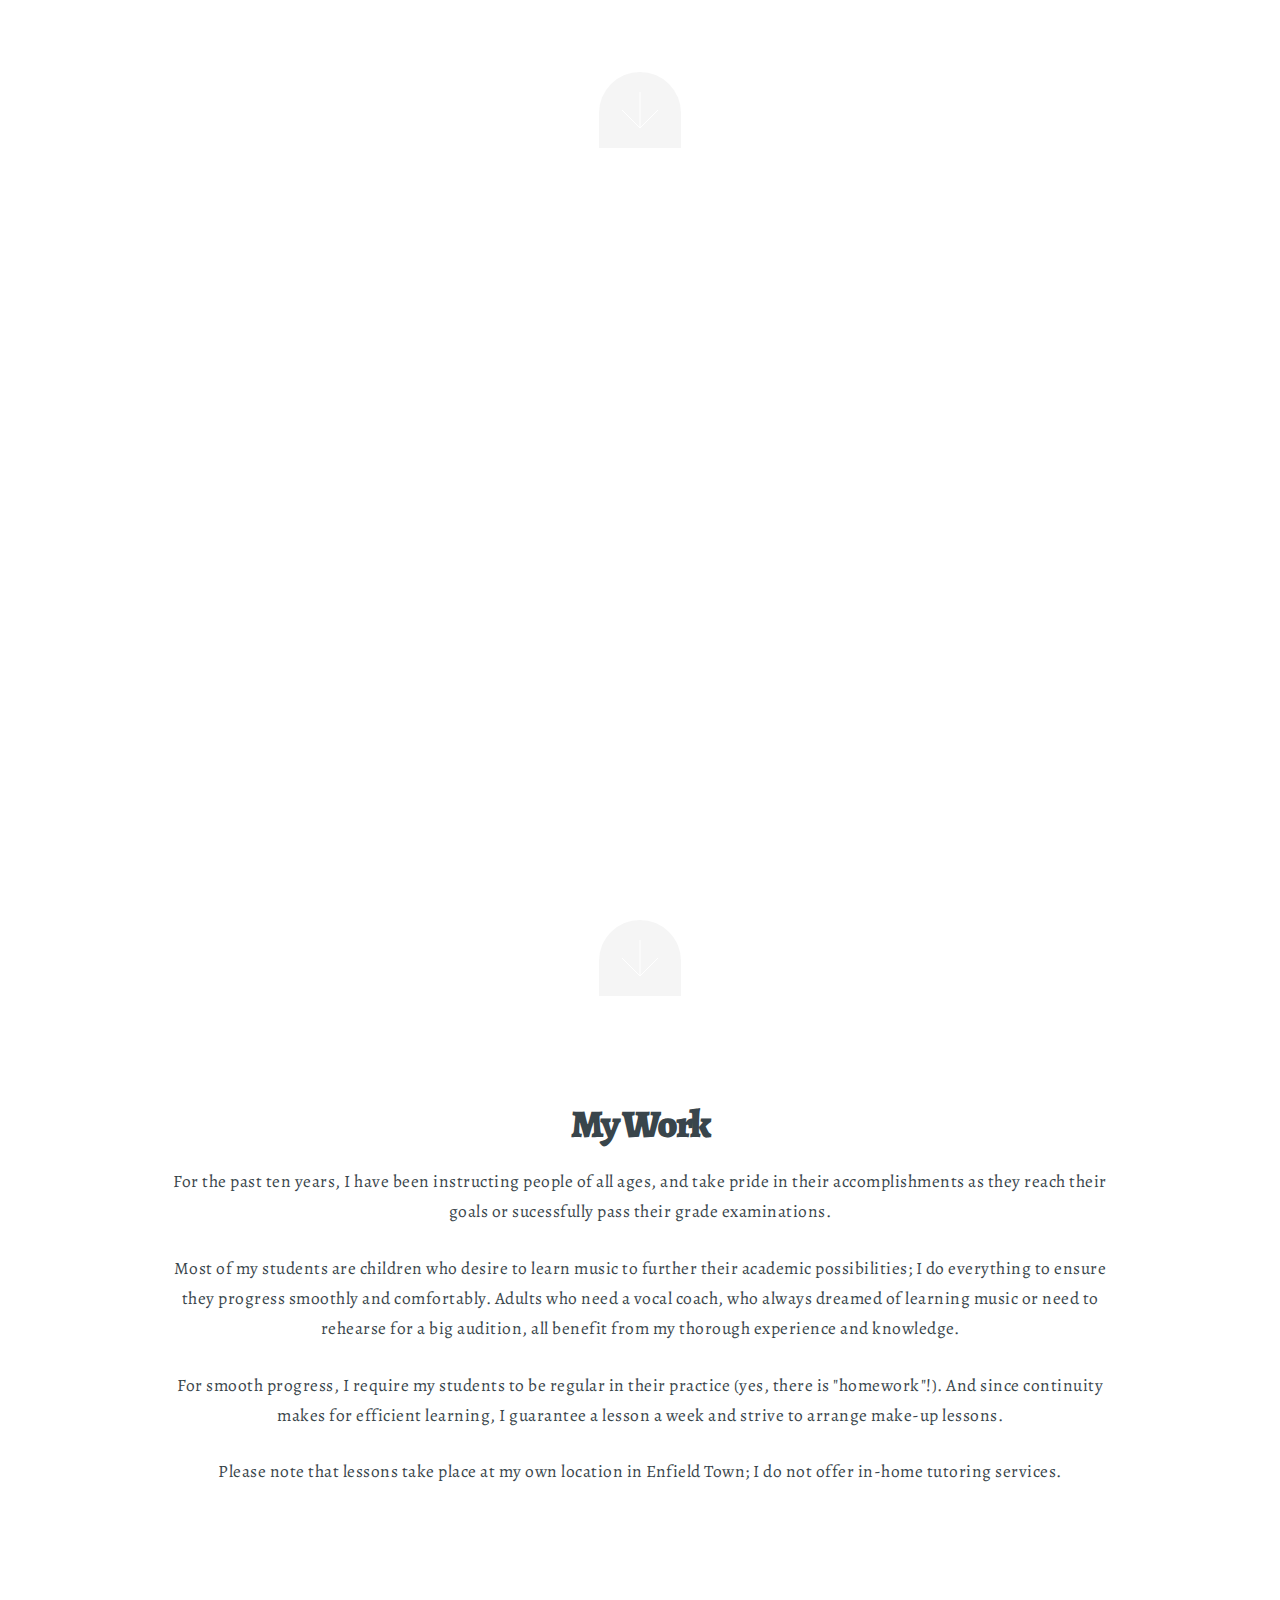
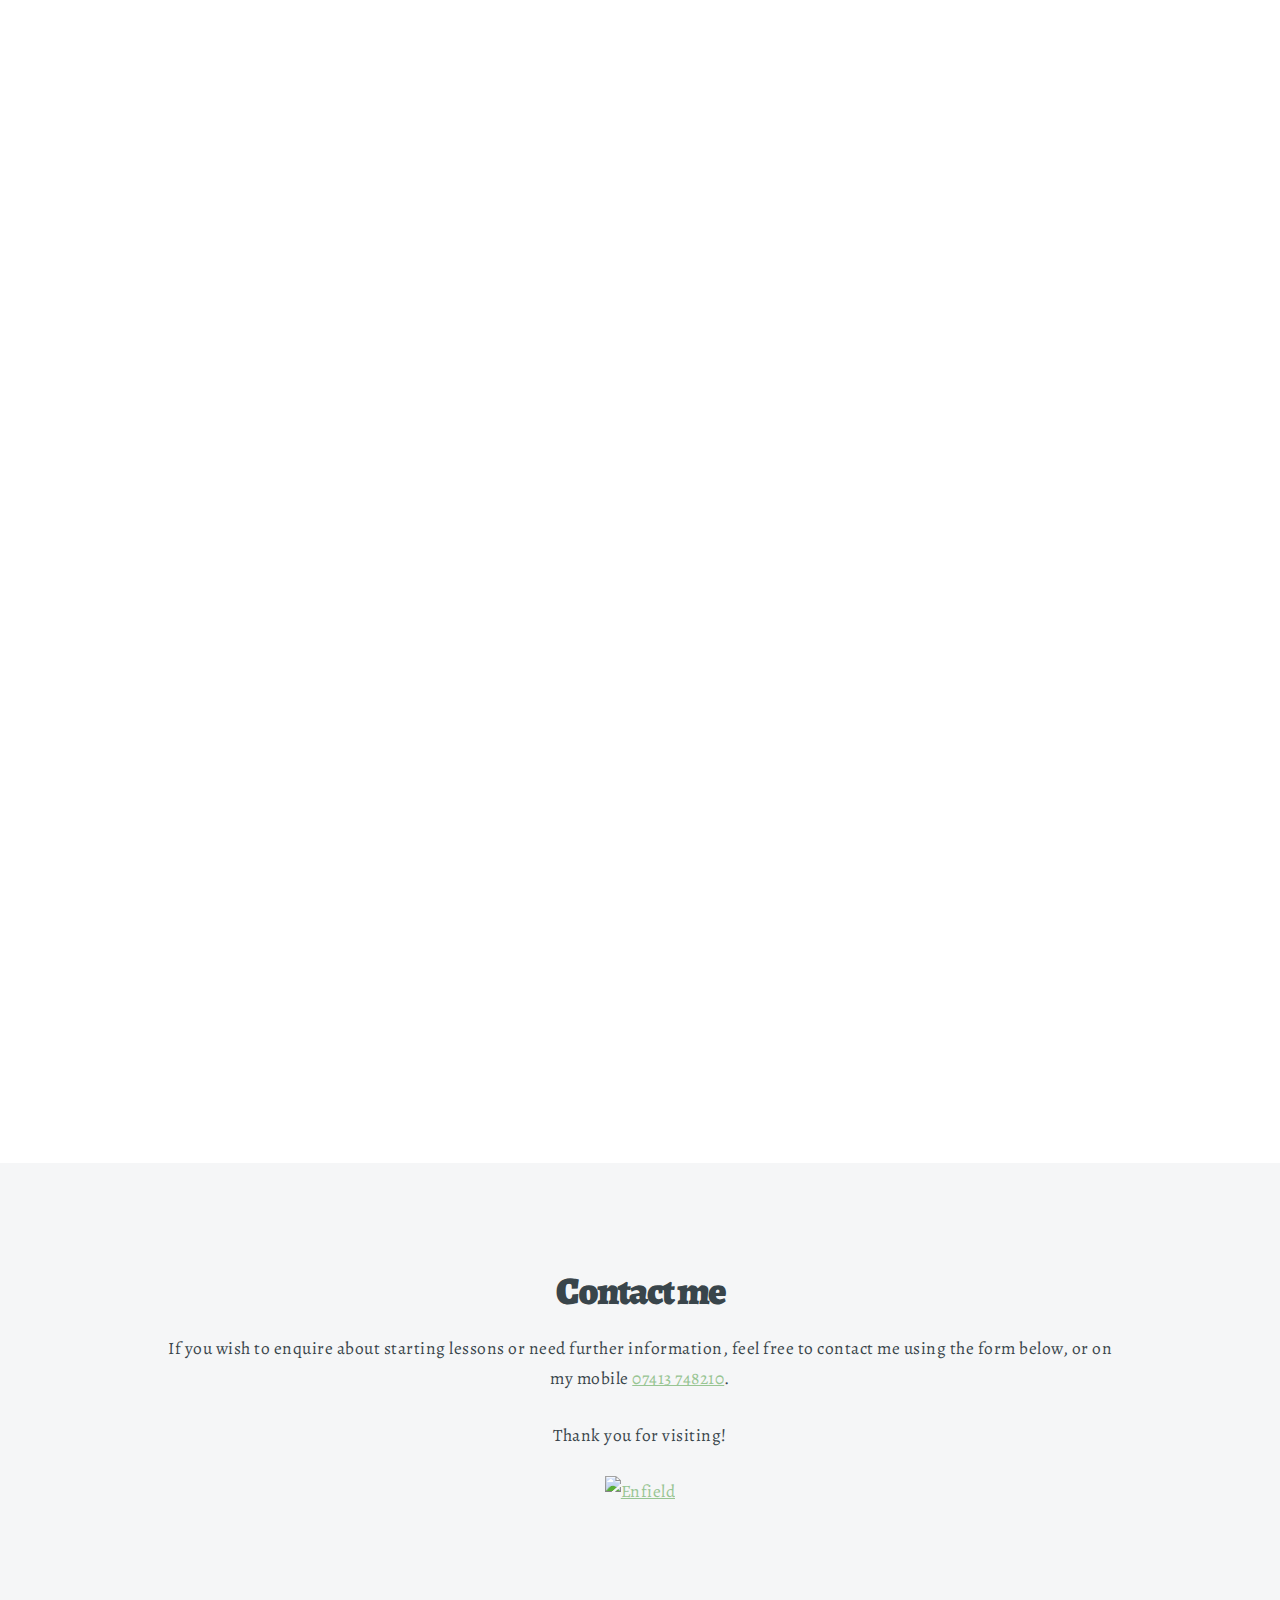
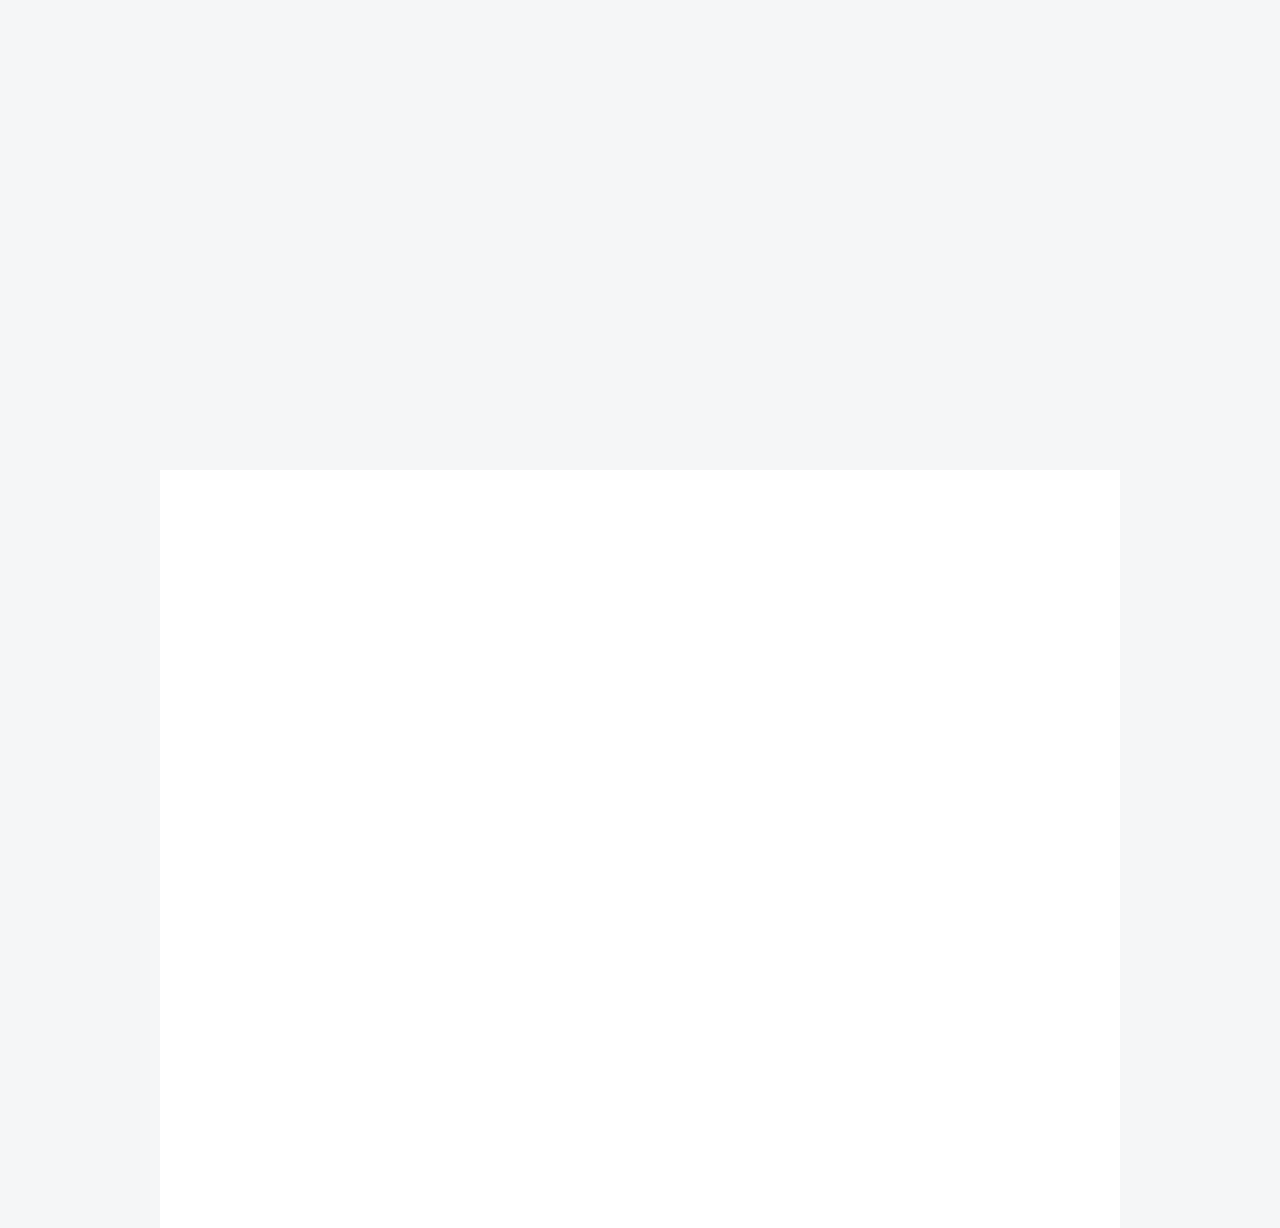
==== commit 23cd820a: "Removed two student images" ====
--- a/index.html
+++ b/index.html
@@ -124,10 +124,12 @@
 								<div class="6u"><a href="images/fulls/jason.jpg" class="image fit from-left"><img src="images/thumbs/jason.jpg" title="Jason Cadden practicing chords with the Kod&aacute;ly method" alt="" /></a></div>
 								<div class="6u"><a href="images/fulls/nez.jpg" class="image fit from-right"><img src="images/thumbs/nez.jpg" title="Nez Sin learning music theory" alt="" /></a></div>
 							</div>
+							<!--
 							<div class="row 0% images">
 								<div class="6u"><a href="images/fulls/aden.jpg" class="image fit from-left"><img src="images/thumbs/aden.jpg" title="Aden White preparing for a lessont" alt="" /></a></div>
 								<div class="6u"><a href="images/fulls/ethan.jpg" class="image fit from-right"><img src="images/thumbs/ethan.jpg" title="Ethan White browsing through his piano practise book" alt="" /></a></div>
 							</div>
+							-->
 							<div class="row 0% images">
 								<div class="6u"><a href="images/fulls/jayden.jpg" class="image fit from-left"><img src="images/thumbs/jayden.jpg" title="Piano lesson with Jayden" alt="" /></a></div>
 								<div class="6u"><a href="images/fulls/jamal.jpg" class="image fit from-right"><img src="images/thumbs/jamal.jpg" title="Piano lesson with Jamal" alt="" /></a></div>
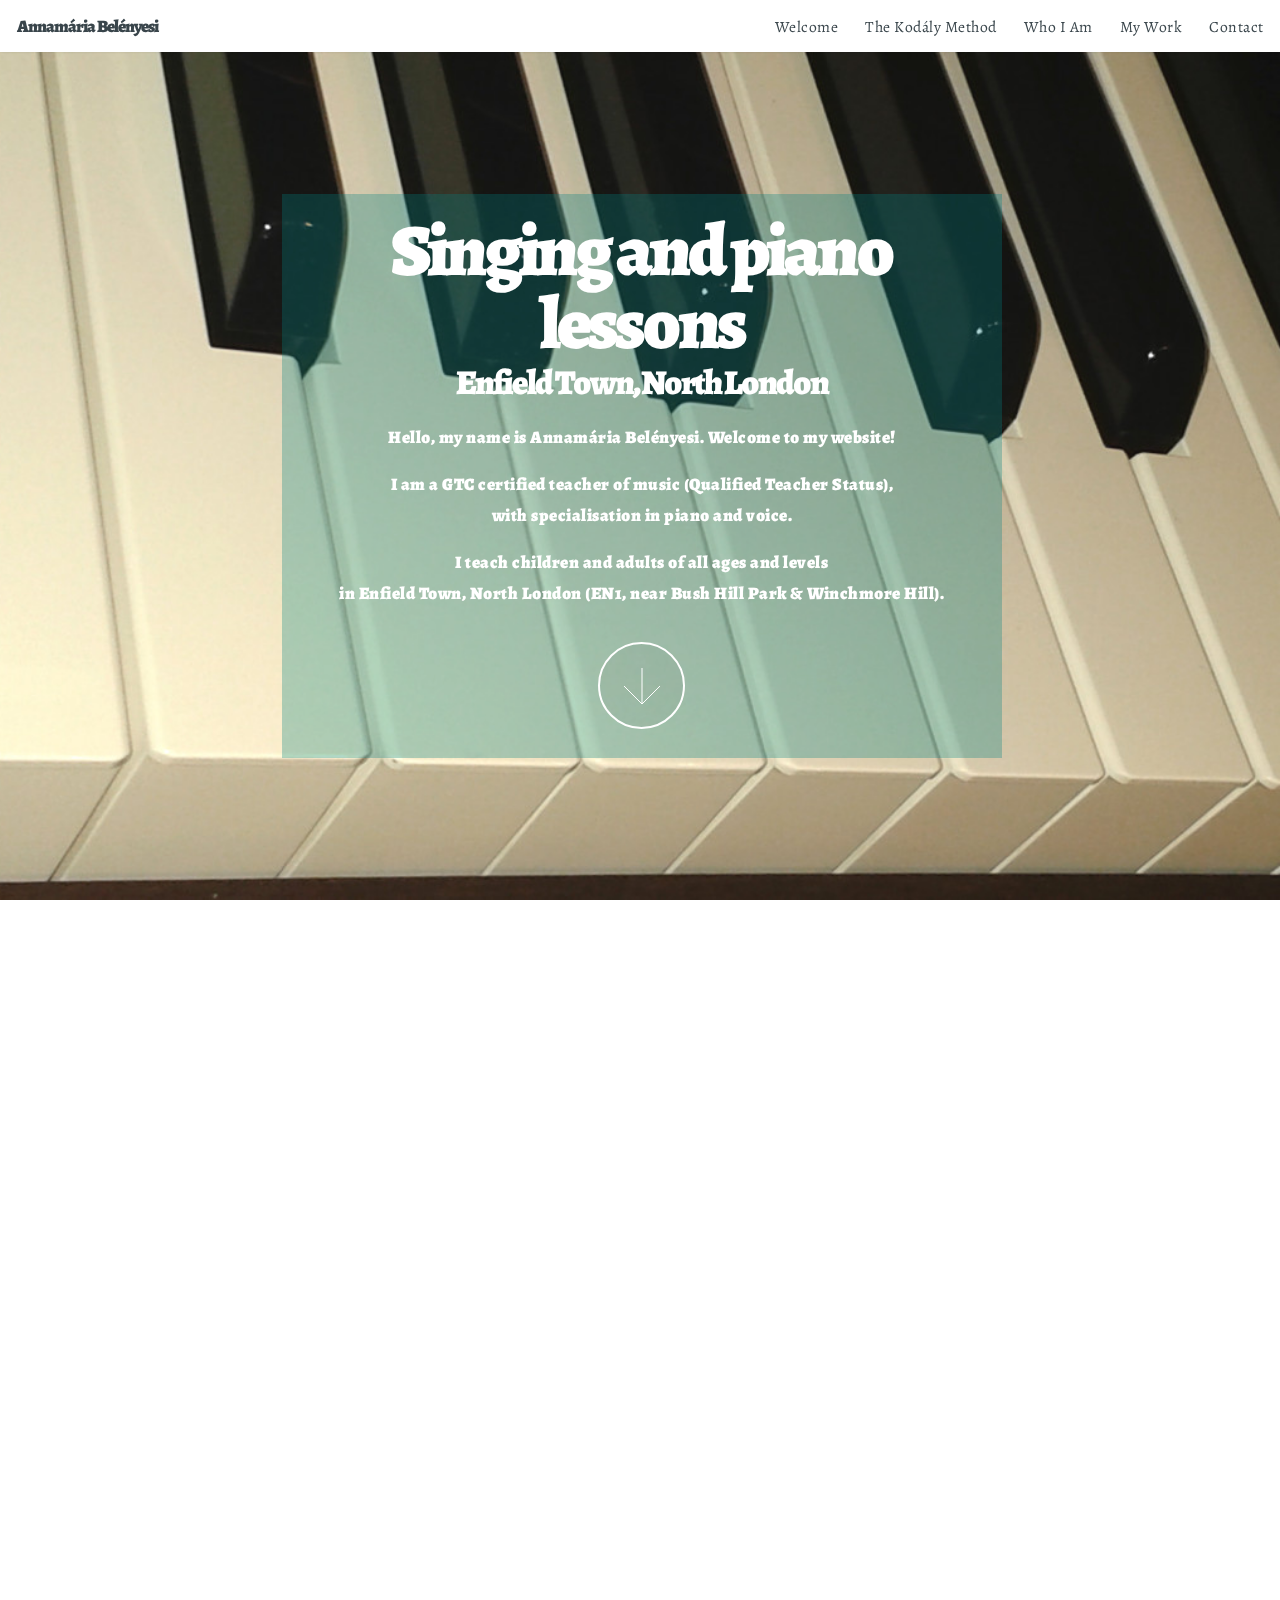
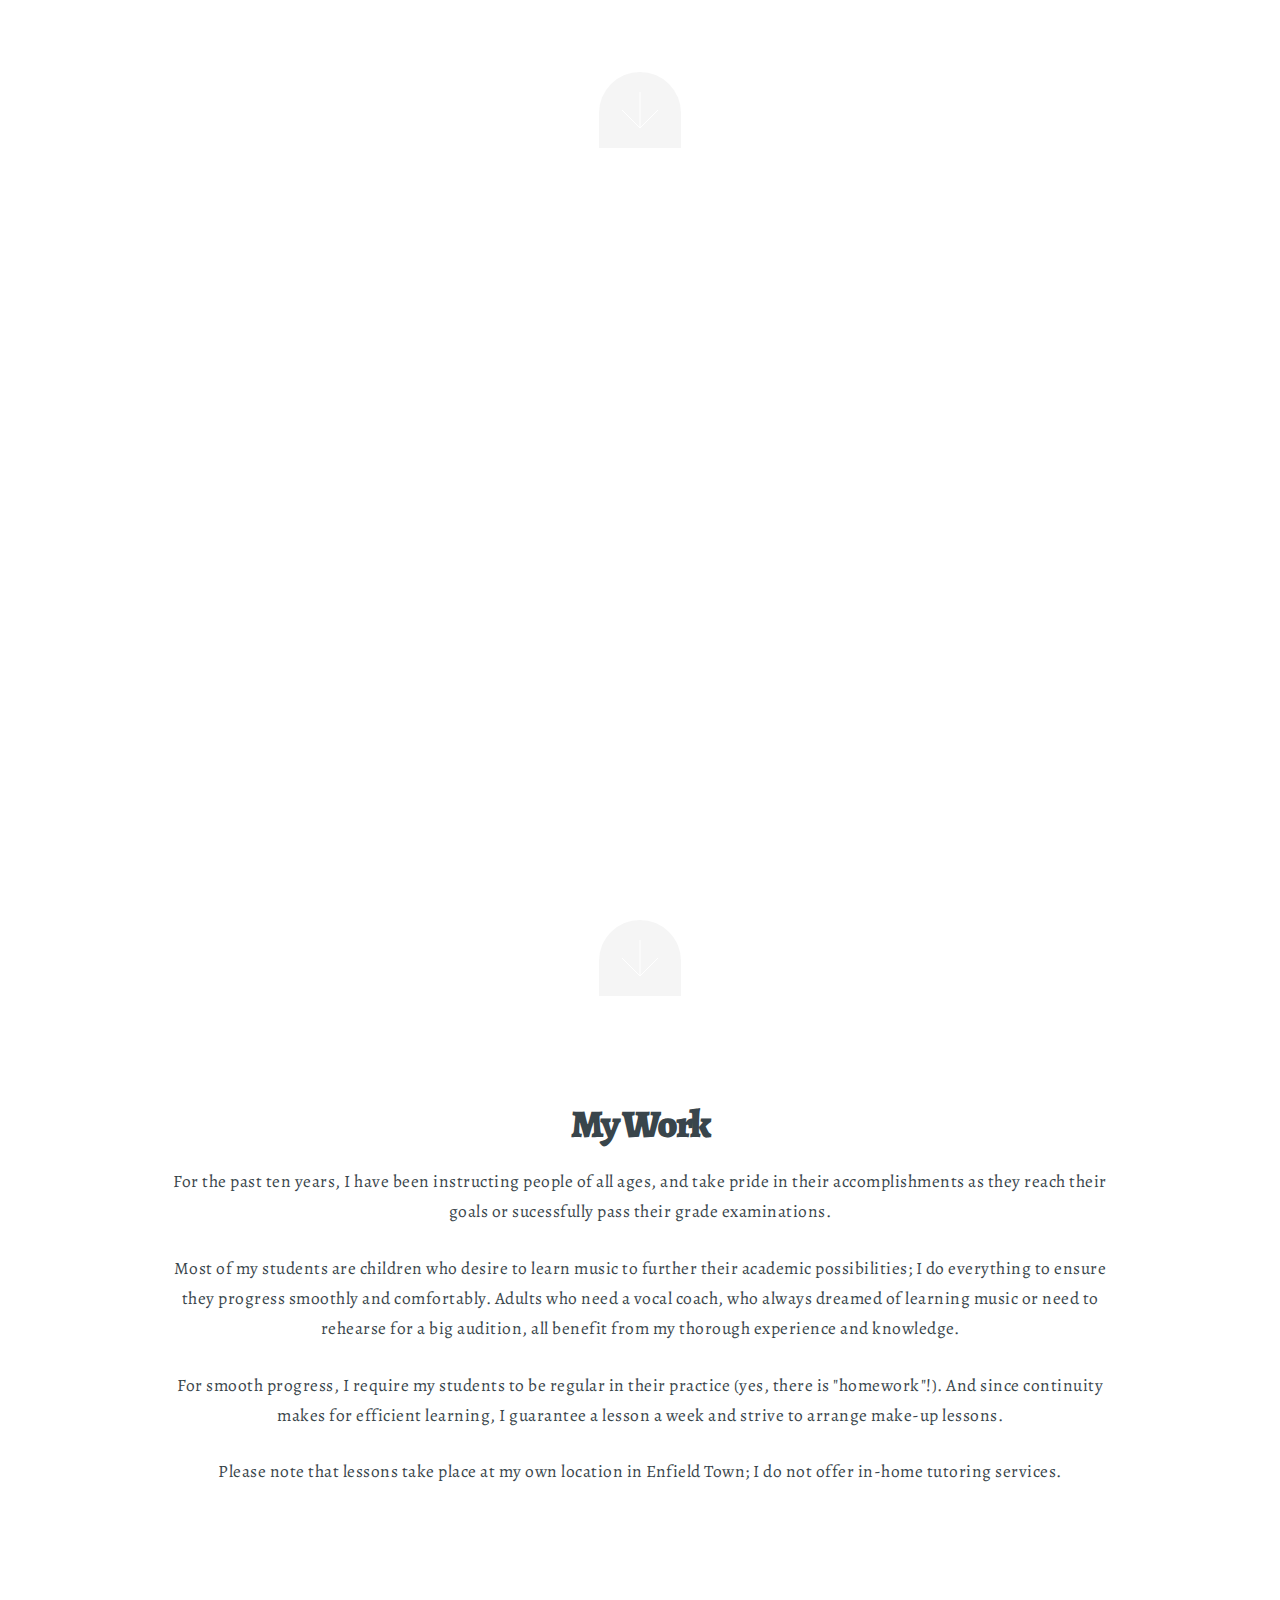
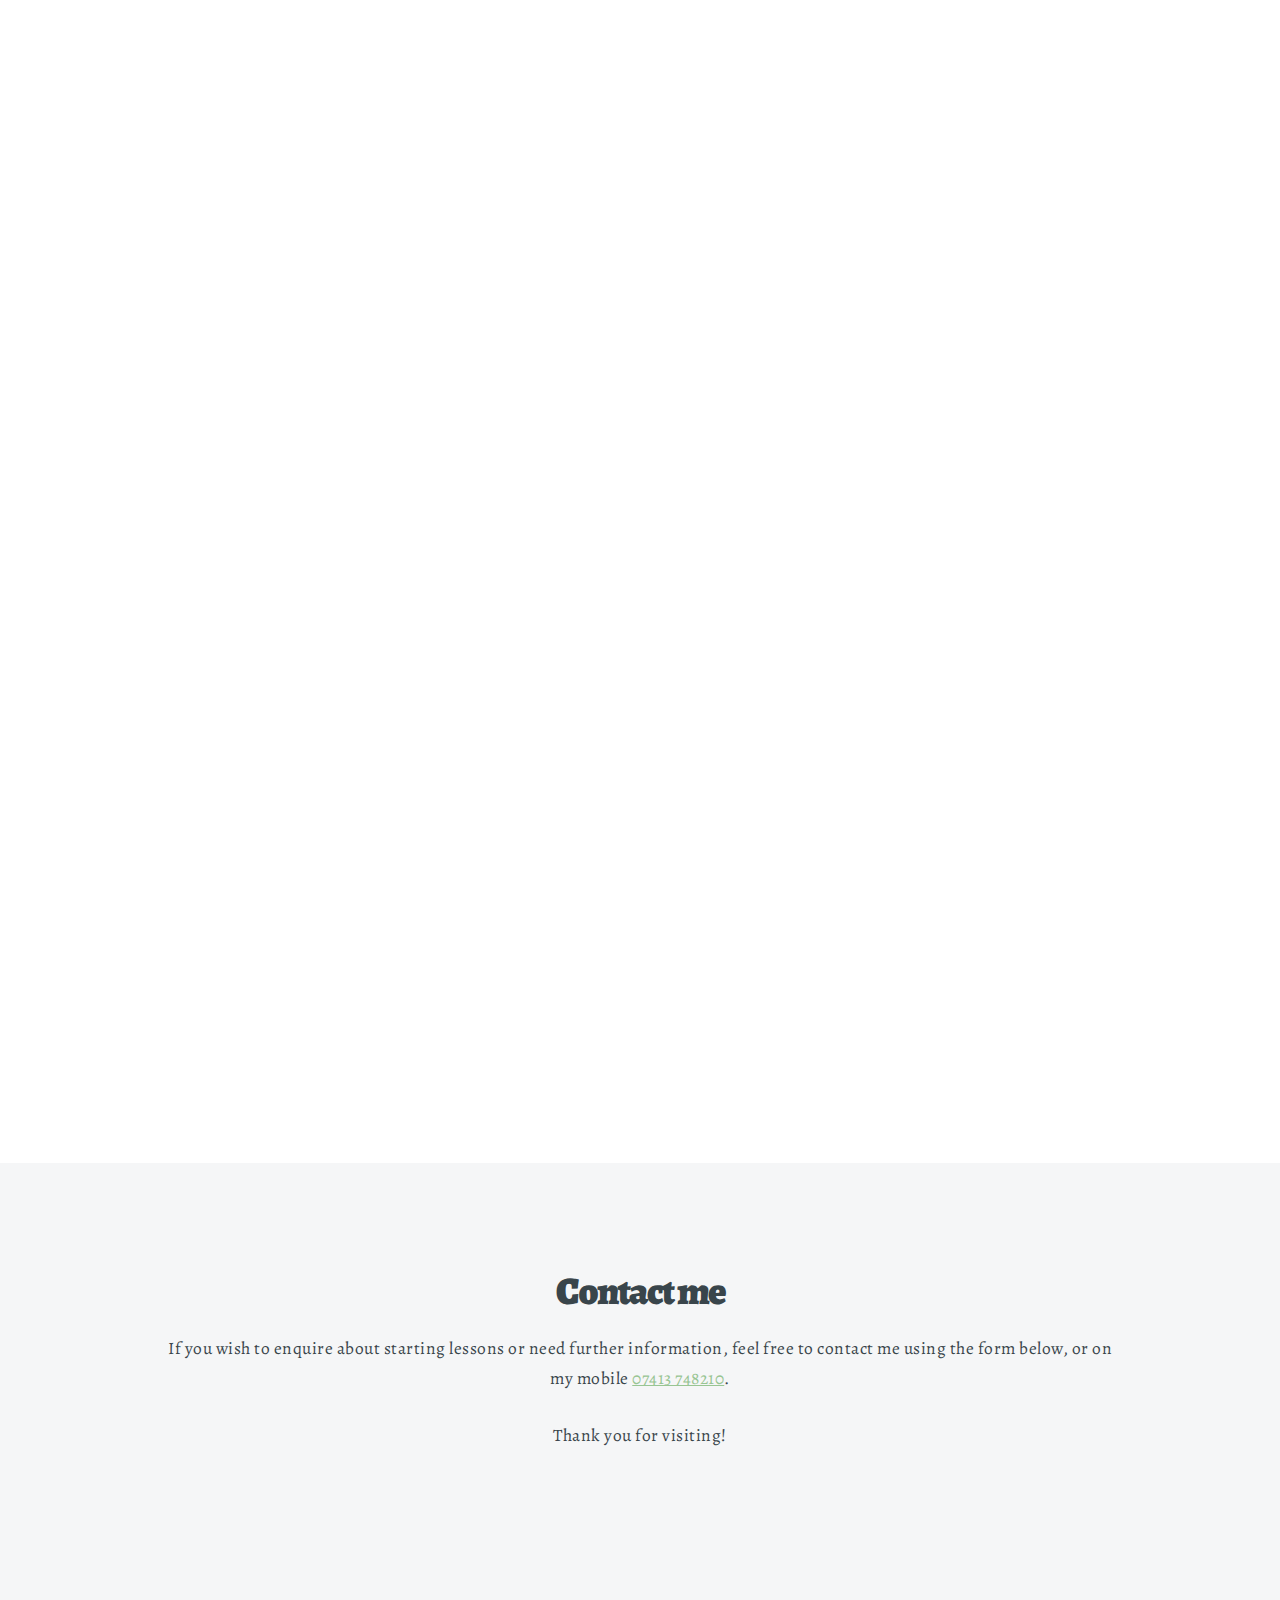
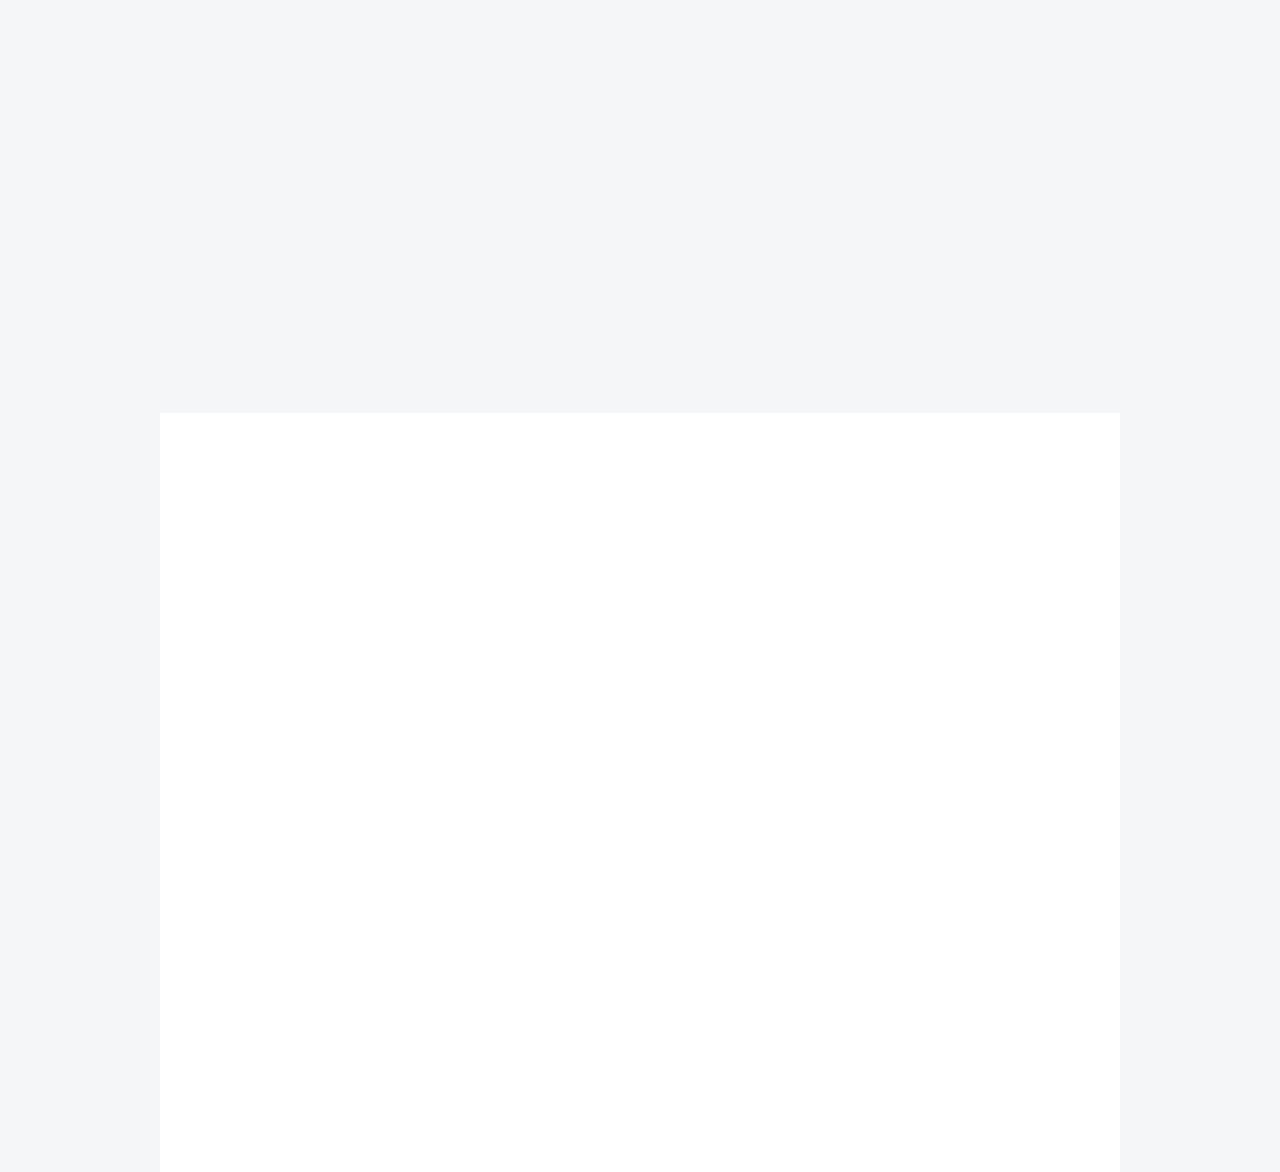
==== commit f801b1c9: "Removed Enfield logo (blocking)" ====
--- a/index.html
+++ b/index.html
@@ -77,6 +77,7 @@
 					effective technique to learn sight-reading, which constitutes the basis of music education in Hungary.</p>
 					<p>Using this time-proven method, musicians learn to become proficient in their understanding of music theory,
 					and virtuosi in their daily practice.</p>
+					<p>In 2016, the method was inscribed as a <a href="https://ich.unesco.org/en/BSP/safeguarding-of-the-folk-music-heritage-by-the-kodaly-concept-01177" target="_blank">UNESCO Intangible Cultural Heritage</a>.</p>
 				</div>
 				<a href="#two" class="button style2 down anchored">Next</a>
 			</section>
@@ -140,60 +141,25 @@
 			</section>
 
 		<!-- Contact -->
-		<!--
 			<section id="contact" class="main style3 secondary">
 				<div class="content container">
 					<header>
 						<h2>Contact me</h2>
-						<p>If you wish to enquire about starting lessons or need further information, feel free to contact me using the form below.</p>
+						<p>If you wish to enquire about starting lessons or need further information, feel free to contact me using the form below, or on my mobile <a href="tel:07413748210">07413 748210</a>.</p>
 						<p>Thank you for visiting!</p>
-						<p><a href='http://www.enfield.org.uk/'><img alt="Enfield" src="http://www.enfield.org.uk/Images/LinkLogos/Large/Enfield-Enfield.gif" /></a></p>
+						<!-- <p><a href='http://www.enfield.org.uk/'><img alt="Enfield" src="http://www.enfield.org.uk/Images/LinkLogos/Large/Enfield-Enfield.gif" /></a></p> -->
 					</header>
-					<div class="box container 75%">
+				</div>
+				<div class="box container">
 
-							<form method="post" action="#" name="contact_form" id="contact_form">
-								<div class="row 50%">
-									<div class="6u"><input type="text" name="name" id="name" placeholder="Name" /></div>
-									<div class="6u"><input type="email" name="email" id="email" placeholder="Email" /></div>
-									<div class="6u"><input type="tel" name="phone" id="phone" placeholder="Phone" /></div>
-								</div>
-								<div class="row 50%">
-									<div class="12u"><textarea name="message" id="message" placeholder="Message" rows="6"></textarea></div>
-								</div>
-								<div class="row">
-									<div class="12u">
-										<ul class="actions">
-											<li><input type="submit" value="Send Message" /></li>
-										</ul>
-									</div>
-								</div>
-							</form>
+						<iframe
+							class="contact-form"
+							name="contact_form"
+							id="contact_form"
+							src="https://docs.google.com/forms/d/e/1FAIpQLSdrjxH2fVFErDs-h3FdJi-LkYOn7Lme1ukenH0F8khvdSZouA/viewform" />
 
-					</div>
 				</div>
 			</section>
-		-->
-
-		<!-- Contact -->
-		<section id="contact" class="main style3 secondary">
-			<div class="content container">
-				<header>
-					<h2>Contact me</h2>
-					<p>If you wish to enquire about starting lessons or need further information, feel free to contact me using the form below, or on my mobile <a href="tel:07413748210">07413 748210</a>.</p>
-					<p>Thank you for visiting!</p>
-					<p><a href='http://www.enfield.org.uk/'><img alt="Enfield" src="http://www.enfield.org.uk/Images/LinkLogos/Large/Enfield-Enfield.gif" /></a></p>
-				</header>
-			</div>
-			<div class="box container">
-
-					<iframe
-						class="contact-form"
-						name="contact_form"
-						id="contact_form"
-						src="https://docs.google.com/forms/d/e/1FAIpQLSdrjxH2fVFErDs-h3FdJi-LkYOn7Lme1ukenH0F8khvdSZouA/viewform" />
-
-			</div>
-		</section>
 
 		<!-- Footer -->
 			<footer id="footer">
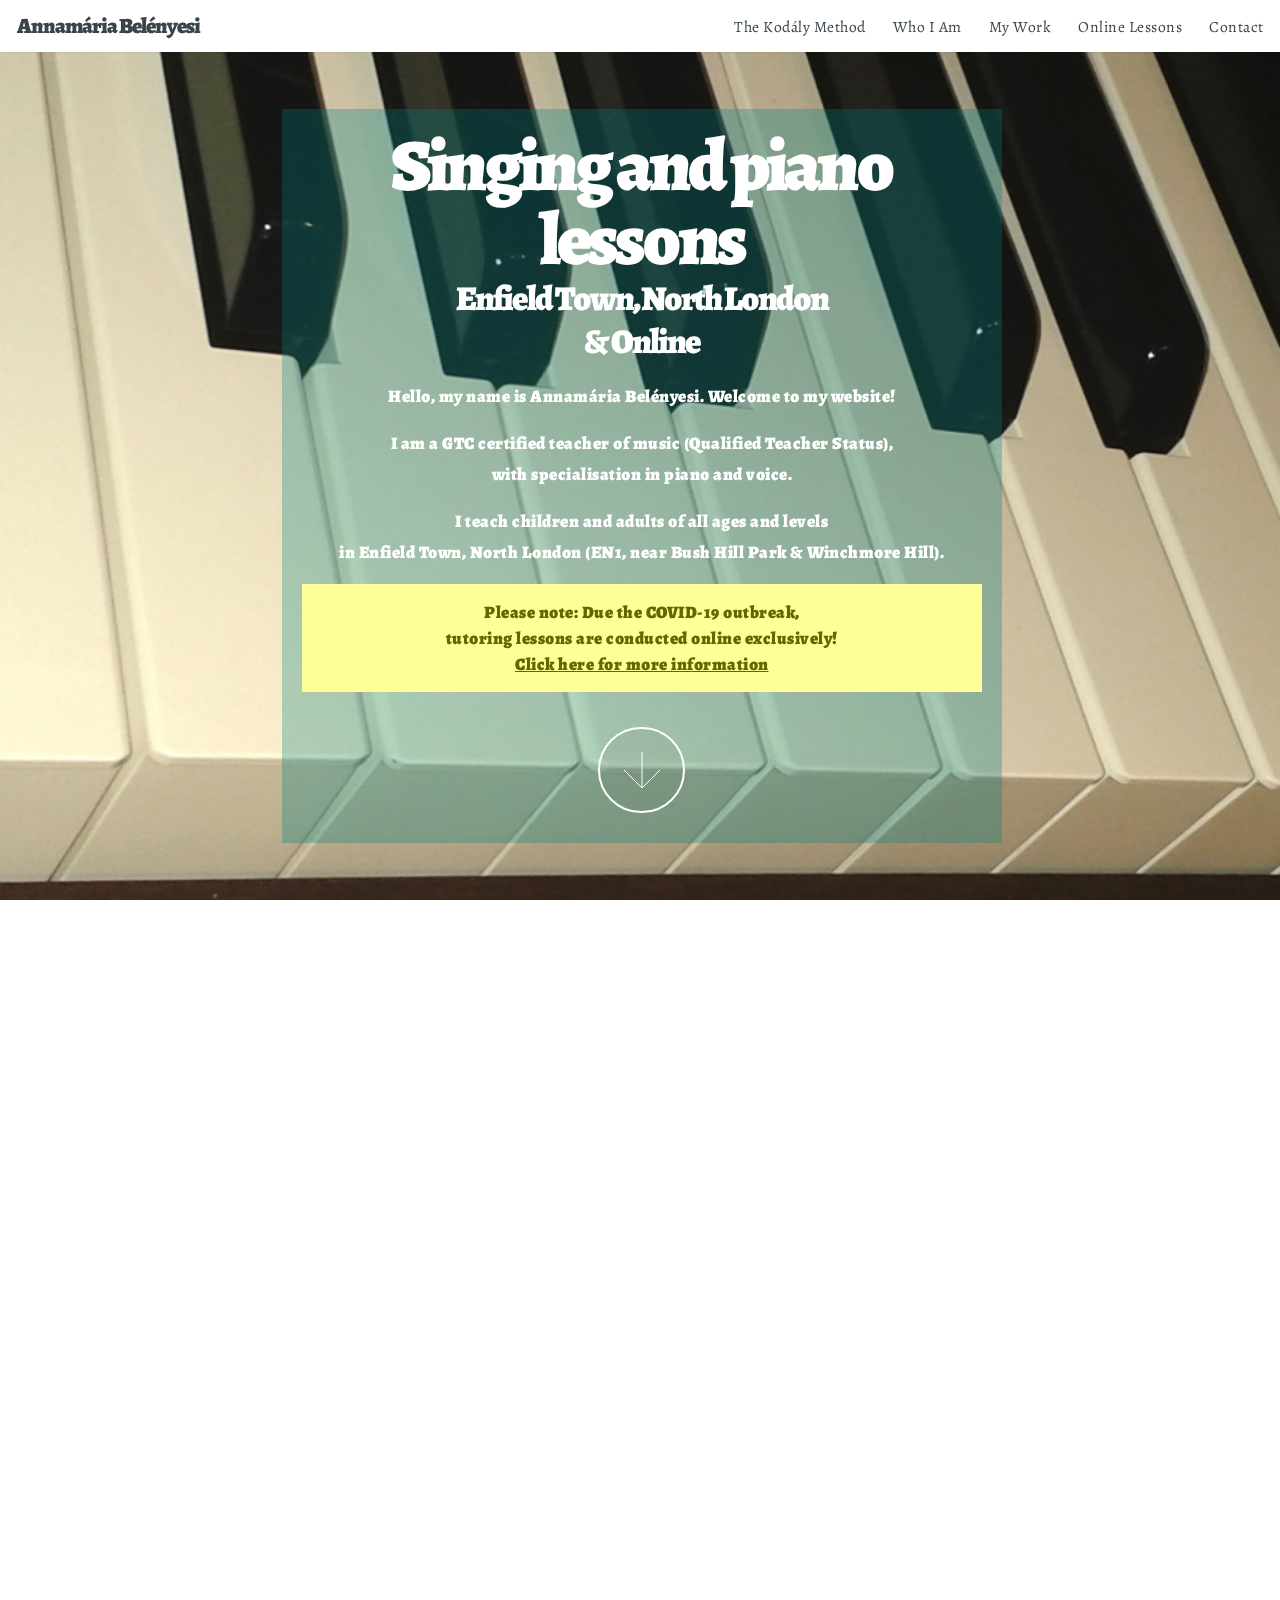
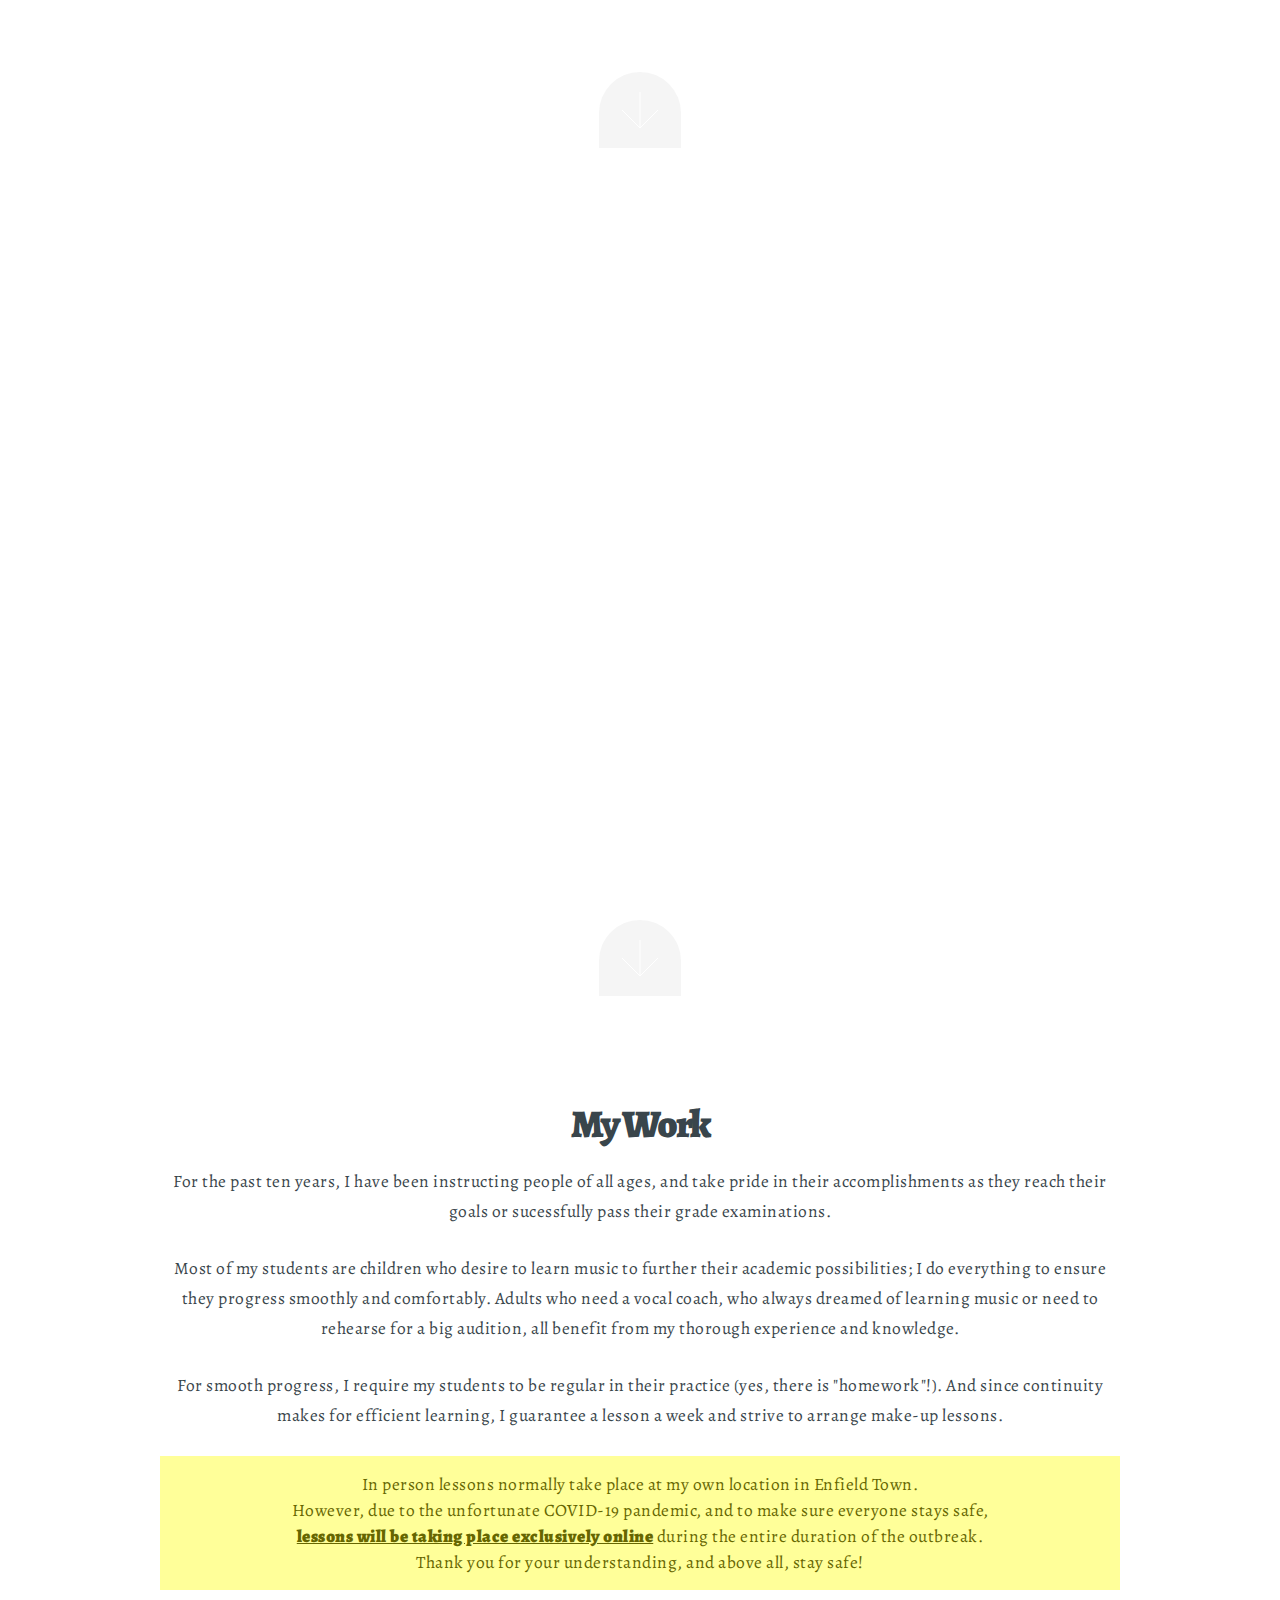
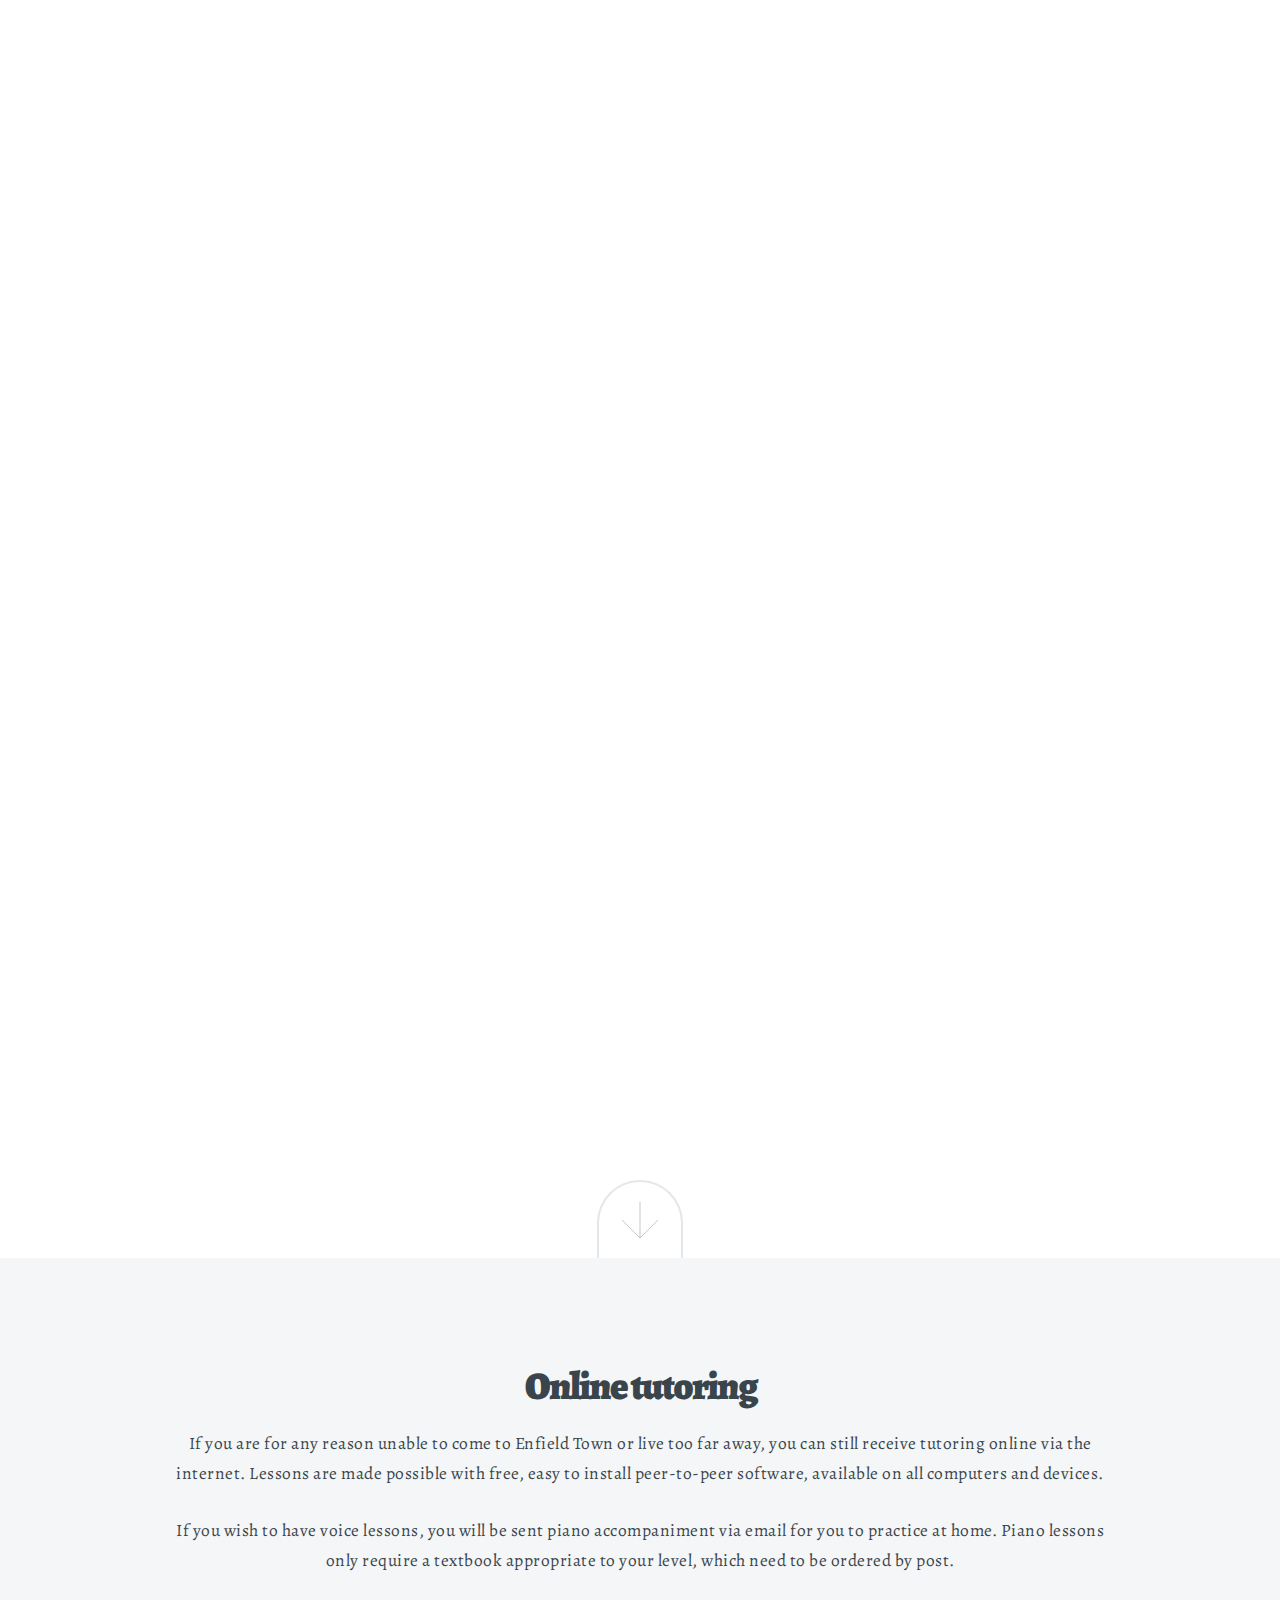
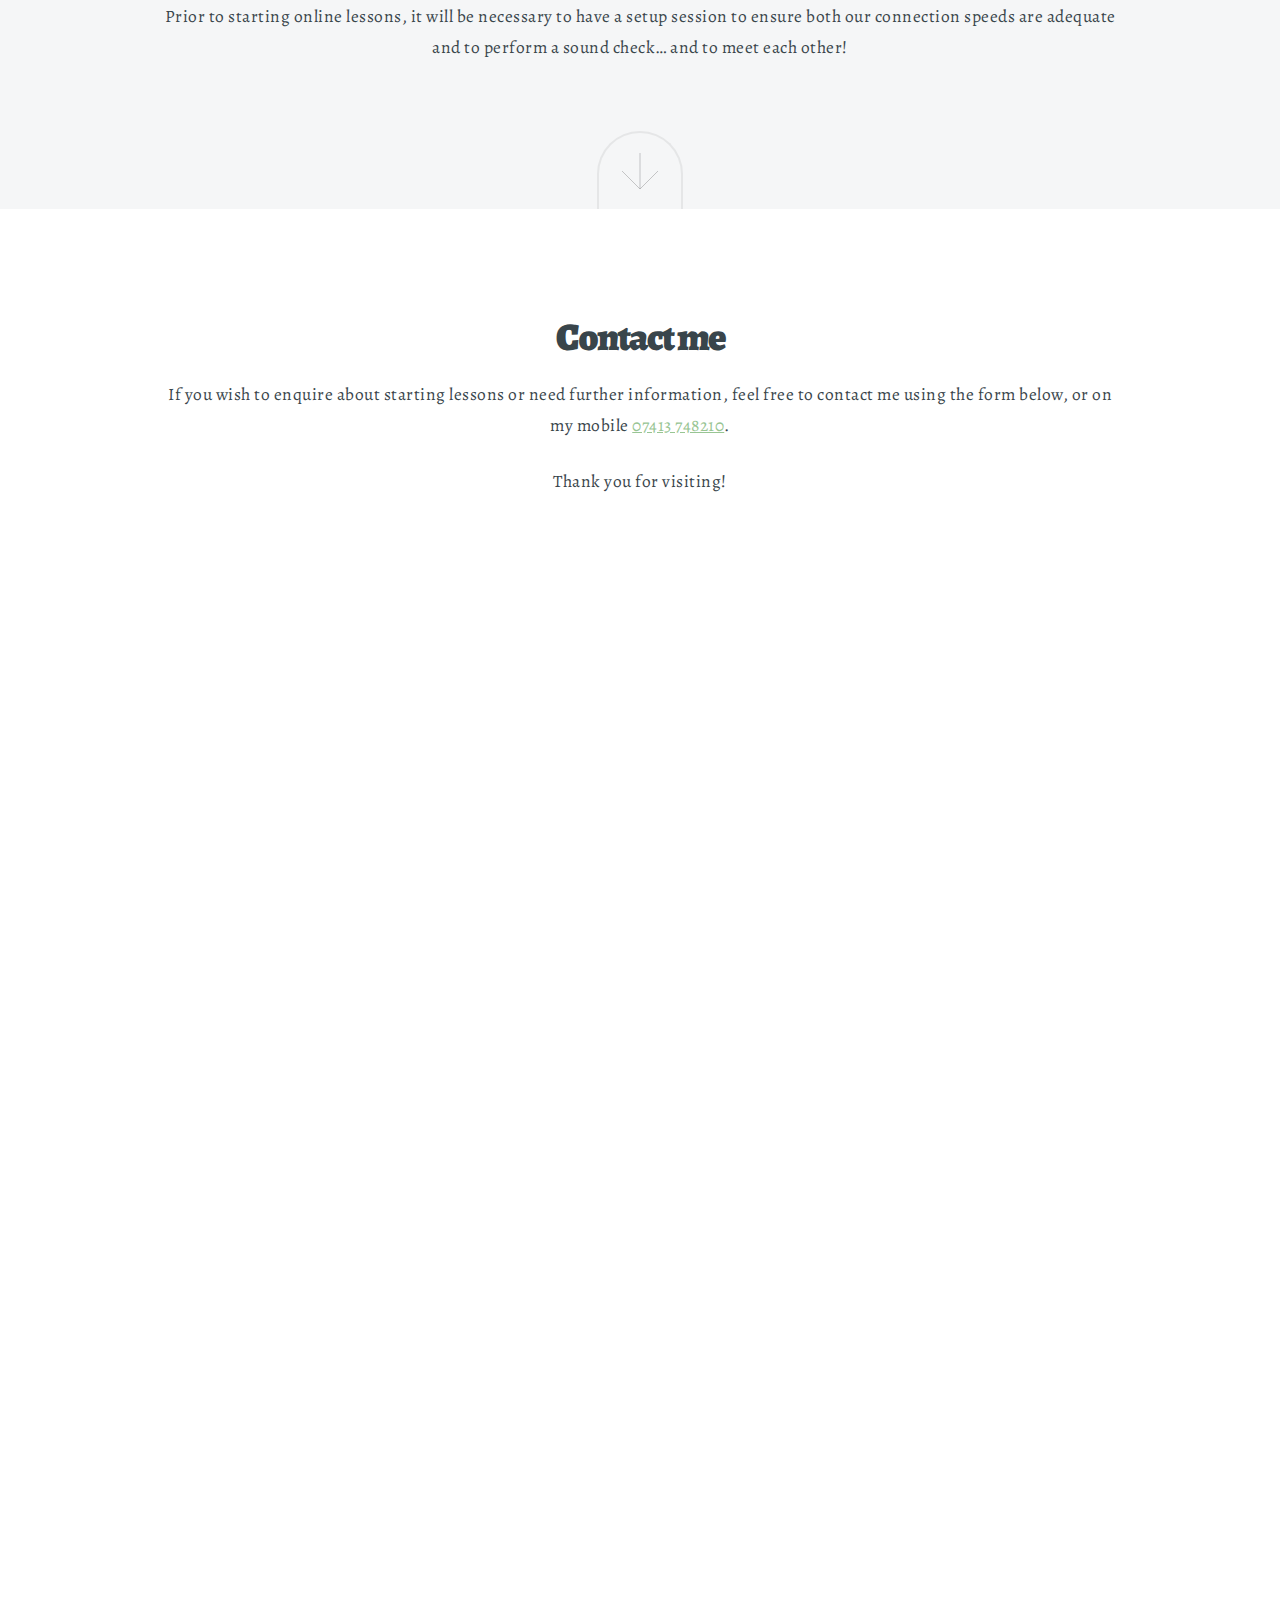
==== commit be3140da: "Covid-19 update, added online section." ====
--- a/index.html
+++ b/index.html
@@ -9,7 +9,7 @@
 		<title>Piano Voice</title>
 		<meta http-equiv="content-type" content="text/html; charset=utf-8" />
 		<meta name="description" content="Annamaria Belenyesi, certified piano and vocal teacher in North London (Enfield, Barnet, Winchmore Hill)" />
-		<meta name="keywords" content="certified music teacher, piano lesson, voice lesson, music lesson, music theory, piano teacher, voice teacher, music teacher, enfield town, barnet, winchmore hill, north london, kodaly" />
+		<meta name="keywords" content="certified music teacher, piano lesson, voice lesson, music lesson, music theory, piano teacher, voice teacher, music teacher, enfield town, barnet, winchmore hill, north london, kodaly, online teacher, online music, online music teacher, online voice teacher, online piano teacher" />
 		<!--[if lte IE 8]><script src="css/ie/html5shiv.js"></script><![endif]-->
 		<script src="js/jquery.min.js"></script>
 		<script src="js/jquery.poptrox.min.js"></script>
@@ -33,15 +33,20 @@
 			<header id="header">
 
 				<!-- Logo -->
-					<h1 id="logo">Annam&aacute;ria Bel&eacute;nyesi</h1>
+					<h1 id="logo">
+						<a href="#intro">
+							Annam&aacute;ria Bel&eacute;nyesi
+						</a>
+					</h1>
 
 				<!-- Nav -->
 					<nav id="nav">
 						<ul>
-							<li><a href="#intro">Welcome</a></li>
-							<li><a href="#one">The Kod&aacute;ly Method</a></li>
-							<li><a href="#two">Who I Am</a></li>
+							<!-- <li><a href="#intro">Welcome</a></li> -->
+							<li><a href="#kodaly">The Kod&aacute;ly Method</a></li>
+							<li><a href="#about">Who I Am</a></li>
 							<li><a href="#work">My Work</a></li>
+							<li><a href="#online">Online Lessons</a></li>
 							<li><a href="#contact">Contact</a></li>
 						</ul>
 					</nav>
@@ -53,21 +58,32 @@
 				<div class="content container 75%">
 					<header>
 						<h2>Singing and piano lessons</h2>
-						<h3>Enfield Town, North London</h3>
-					</header>
-					<p><strong>Hello, my name is Annam&aacute;ria Bel&eacute;nyesi. Welcome to my website!</strong></p>
-					<p><strong>I am a GTC certified teacher of music (Qualified Teacher Status),<br />
-						with specialisation in piano and voice.</strong></p>
-					<p><strong>I teach children and adults of all ages and levels<br />
-						in Enfield Town, North London (EN1, near Bush Hill Park &amp; Winchmore Hill).</strong></p>
+						<h3>Enfield Town, North London<br />&amp; Online</h3>
+					</header>
+					<p>
+						<strong>Hello, my name is Annam&aacute;ria Bel&eacute;nyesi. Welcome to my website!</strong>
+					</p>
+					<p>
+						<strong>I am a GTC certified teacher of music (Qualified Teacher Status),<br />
+						with specialisation in piano and voice.</strong>
+					</p>
+					<p>
+						<strong>I teach children and adults of all ages and levels<br />
+						in Enfield Town, North London (EN1, near Bush Hill Park &amp; Winchmore Hill).</strong>
+					</p>
+					<p class="important">
+						<strong>Please note: Due the COVID-19 outbreak,<br />
+						tutoring lessons are conducted online exclusively!<br />
+						<a href="#online">Click here for more information</a></strong>
+					</p>
 					<footer>
-						<a href="#one" class="button style2 down">More</a>
+						<a href="#kodaly" class="button style2 down">More</a>
 					</footer>
 				</div>
 			</section>
 
 		<!-- One -->
-			<section id="one" class="main style2 right dark fullscreen">
+			<section id="kodaly" class="main style2 right dark fullscreen">
 				<div class="content box style2">
 					<header>
 						<h2>The Kod&aacute;ly Method</h2>
@@ -79,11 +95,11 @@
 					and virtuosi in their daily practice.</p>
 					<p>In 2016, the method was inscribed as a <a href="https://ich.unesco.org/en/BSP/safeguarding-of-the-folk-music-heritage-by-the-kodaly-concept-01177" target="_blank">UNESCO Intangible Cultural Heritage</a>.</p>
 				</div>
-				<a href="#two" class="button style2 down anchored">Next</a>
+				<a href="#about" class="button style2 down anchored">Next</a>
 			</section>
 
 		<!-- Two -->
-			<section id="two" class="main style2 left dark fullscreen">
+			<section id="about" class="main style2 left dark fullscreen">
 				<div class="content box style2">
 					<header>
 						<h2>Who I Am</h2>
@@ -104,7 +120,16 @@
 						<p>For the past ten years, I have been instructing people of all ages, and take pride in their accomplishments as they reach their goals or sucessfully pass their grade examinations.</p>
 						<p>Most of my students are children who desire to learn music to further their academic possibilities; I do everything to ensure they progress smoothly and comfortably. Adults who need a vocal coach, who always dreamed of learning music or need to rehearse for a big audition, all benefit from my thorough experience and knowledge.</p>
 						<p>For smooth progress, I require my students to be regular in their practice (yes, there is "homework"!). And since continuity makes for efficient learning, I guarantee a lesson a week and strive to arrange make-up lessons.</p>
-						<p>Please note that lessons take place at my own location in Enfield Town; I do not offer in-home tutoring services.</p>
+						<!--p>Please note that lessons take place at my own location in Enfield Town; I do not offer in-home tutoring services.</p-->
+						<p class="important">
+							In person lessons normally take place at my own location in Enfield Town.<br />
+
+							However, due to the unfortunate COVID-19 pandemic, and to make sure everyone stays safe,<br />
+
+							<a href="#online">lessons will be taking place exclusively online</a> during the entire duration of the outbreak.<br />
+
+							Thank you for your understanding, and above all, stay safe!
+						</p>
 					</header>
 
 					<!-- Lightbox Gallery  -->
@@ -136,12 +161,25 @@
 								<div class="6u"><a href="images/fulls/jamal.jpg" class="image fit from-right"><img src="images/thumbs/jamal.jpg" title="Piano lesson with Jamal" alt="" /></a></div>
 							</div>
 						</div>
-
-				</div>
+				</div>
+				<a href="#online" class="button style2 down anchored">Next</a>
+			</section>
+
+		<!-- Online -->
+			<section id="online" class="main style3 secondary">
+				<div class="content container">
+					<header>
+						<h2>Online tutoring</h2>
+						<p>If you are for any reason unable to come to Enfield Town or live too far away, you can still receive tutoring online via the internet. Lessons are made possible with free, easy to install peer-to-peer software, available on all computers and devices.</p>
+						<p>If you wish to have voice lessons, you will be sent piano accompaniment via email for you to practice at home. Piano lessons only require a textbook appropriate to your level, which need to be ordered by post.</p>
+						<p>Prior to starting online lessons, it will be necessary to have a setup session to ensure both our connection speeds are adequate and to perform a sound check&hellip; and to meet each other!</p>
+					</header>
+				</div>
+				<a href="#contact" class="button style2 down anchored">Next</a>
 			</section>
 
 		<!-- Contact -->
-			<section id="contact" class="main style3 secondary">
+			<section id="contact" class="main style3 primary">
 				<div class="content container">
 					<header>
 						<h2>Contact me</h2>
--- a/css/style.css
+++ b/css/style.css
@@ -634,7 +634,7 @@
 }
 
 .dark a {
-	color: #fff;
+	color: #000;
 }
 
 .dark .button.style2 {
@@ -3285,6 +3285,18 @@
 	outline: 0;
 }
 
+p.important {
+	padding: 15px;
+	line-height: 1.5em;
+	background: #ff9;
+	color: #660;
+}
+
+p.important a {
+	color: #660;
+	font-weight: 900;
+}
+
 /*********************************************************************************/
 /* Intro                                                                         */
 /*********************************************************************************/
@@ -3299,7 +3311,7 @@
 /*********************************************************************************/
 /* One                                                                           */
 /*********************************************************************************/
-#one {
+#kodaly {
 	background: url('images/overlay.png'), url('../images/kodaly.jpg');
 	background-size: 256px 256px, cover;
 	background-attachment: fixed, fixed;
@@ -3309,7 +3321,7 @@
 /*********************************************************************************/
 /* Two                                                                           */
 /*********************************************************************************/
-#two {
+#about {
 	background: url('images/overlay.png'), url('../images/liszt-academy.jpg');
 	background-size: 256px 256px, cover;
 	background-attachment: fixed, fixed;
@@ -3319,14 +3331,6 @@
 /*********************************************************************************/
 /* Work                                                                          */
 /*********************************************************************************/
-#work {
-
-}
-
-#work .row.images {
-
-}
-
 #work .row.images .image {
 	position: relative;
 	top: 0;
@@ -3366,6 +3370,14 @@
 
 #work .row.images.inactive .image.from-bottom {
 	top: 7em;
+}
+
+/*********************************************************************************/
+/* Online courses                                                                */
+/*********************************************************************************/
+#online {
+	/* padding-bottom: 0; */
+	overflow: hidden;
 }
 
 /*********************************************************************************/
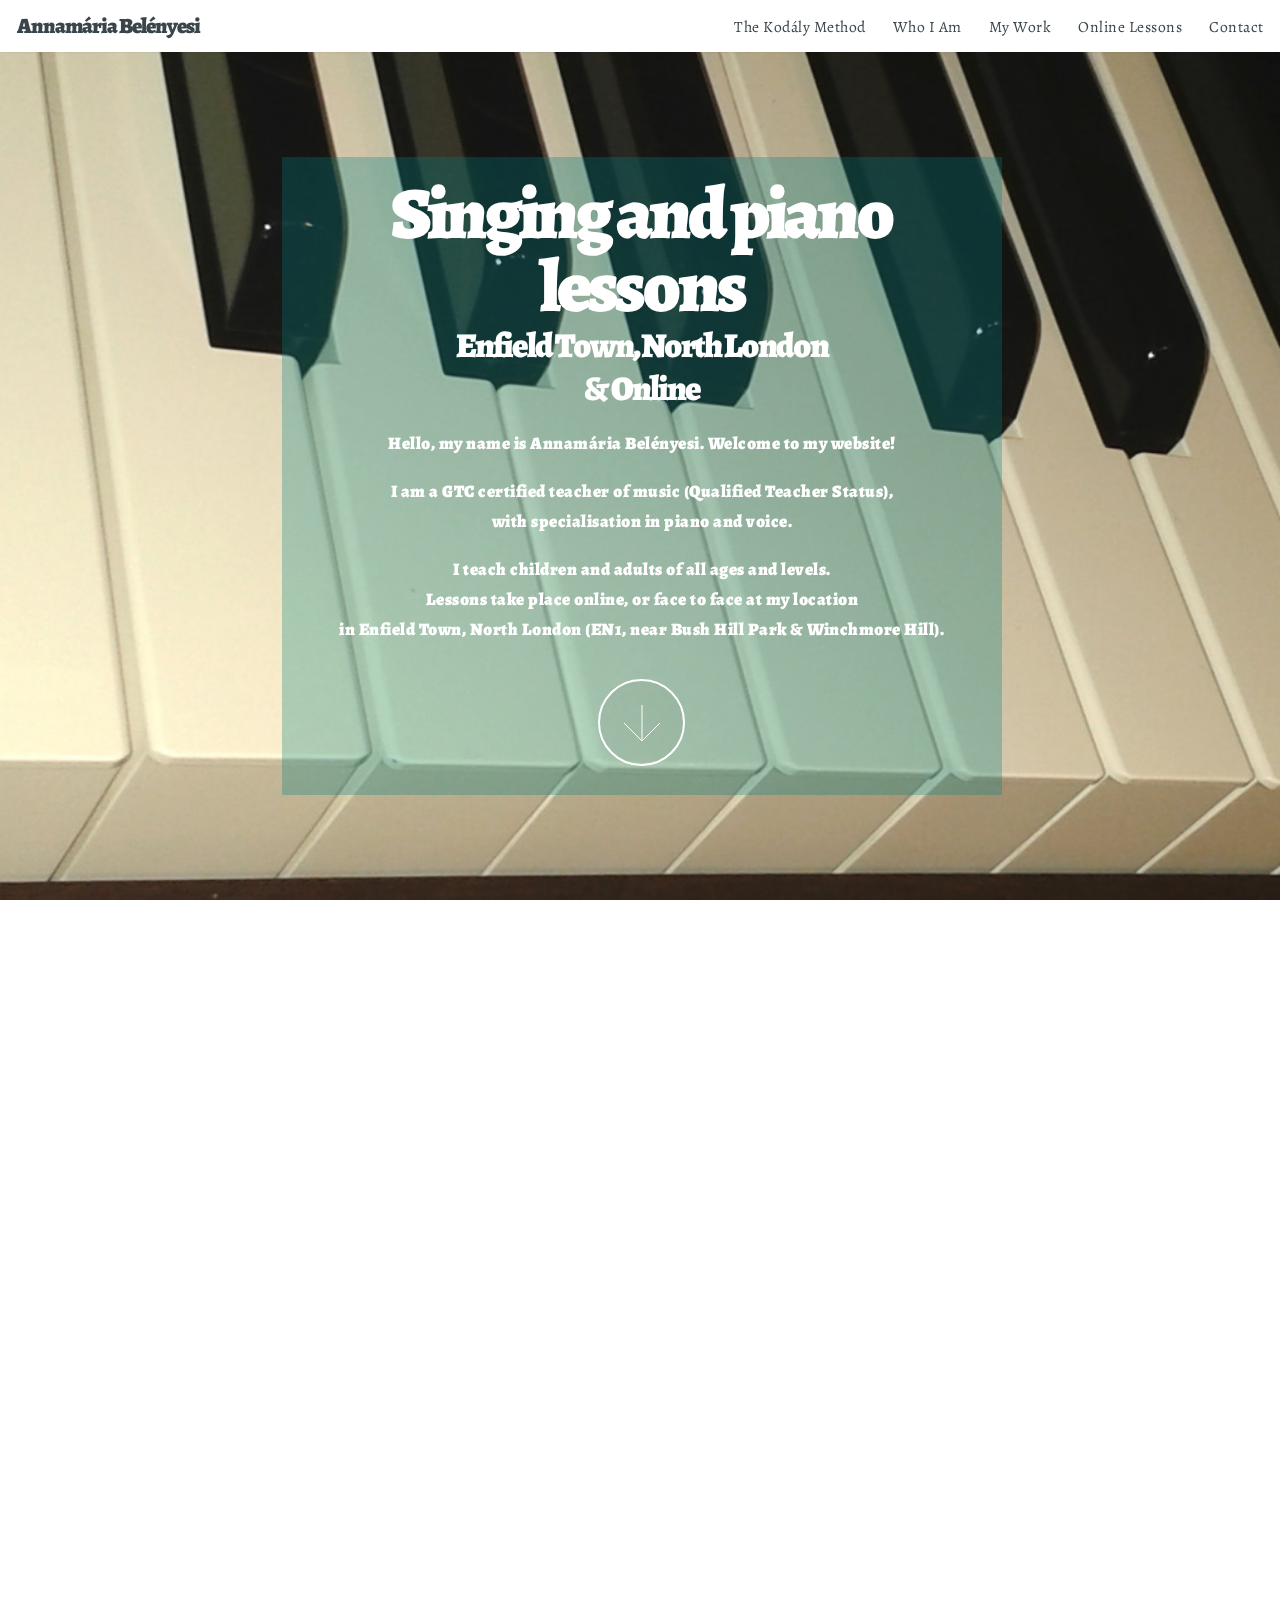
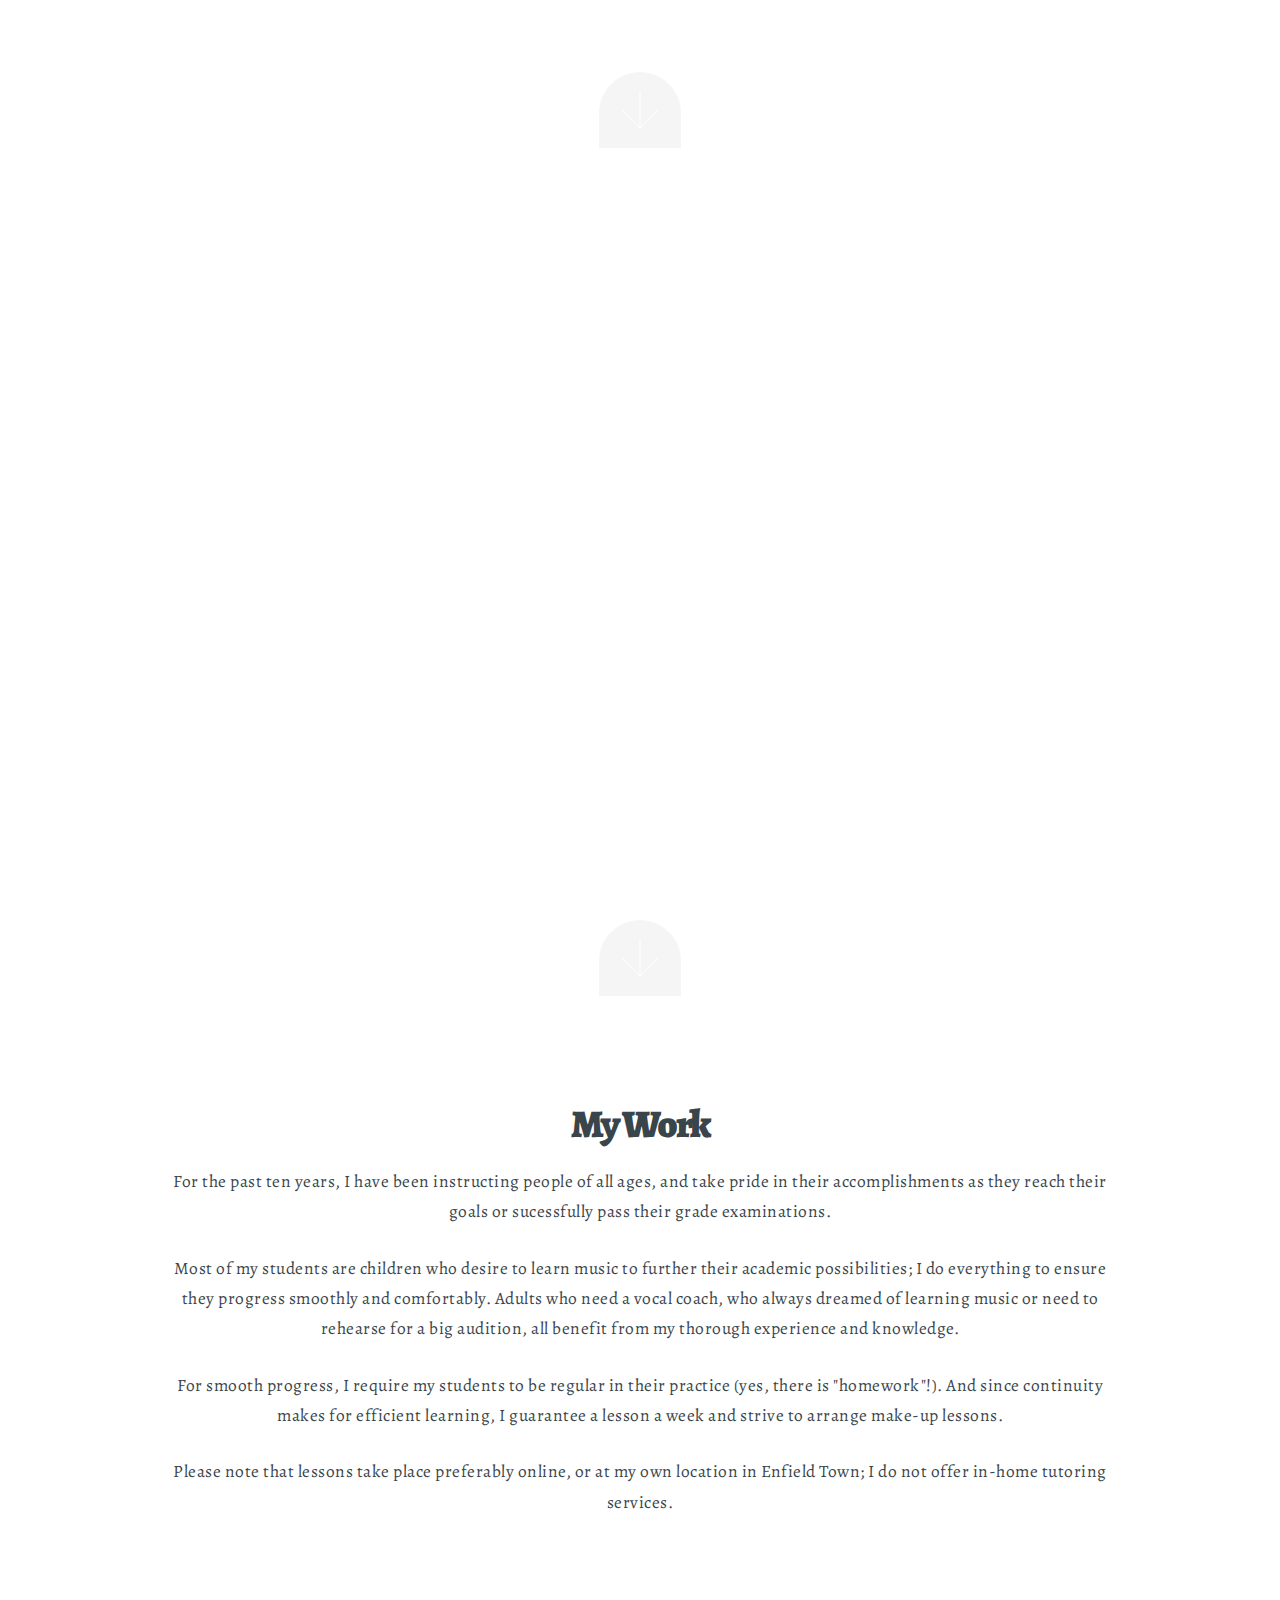
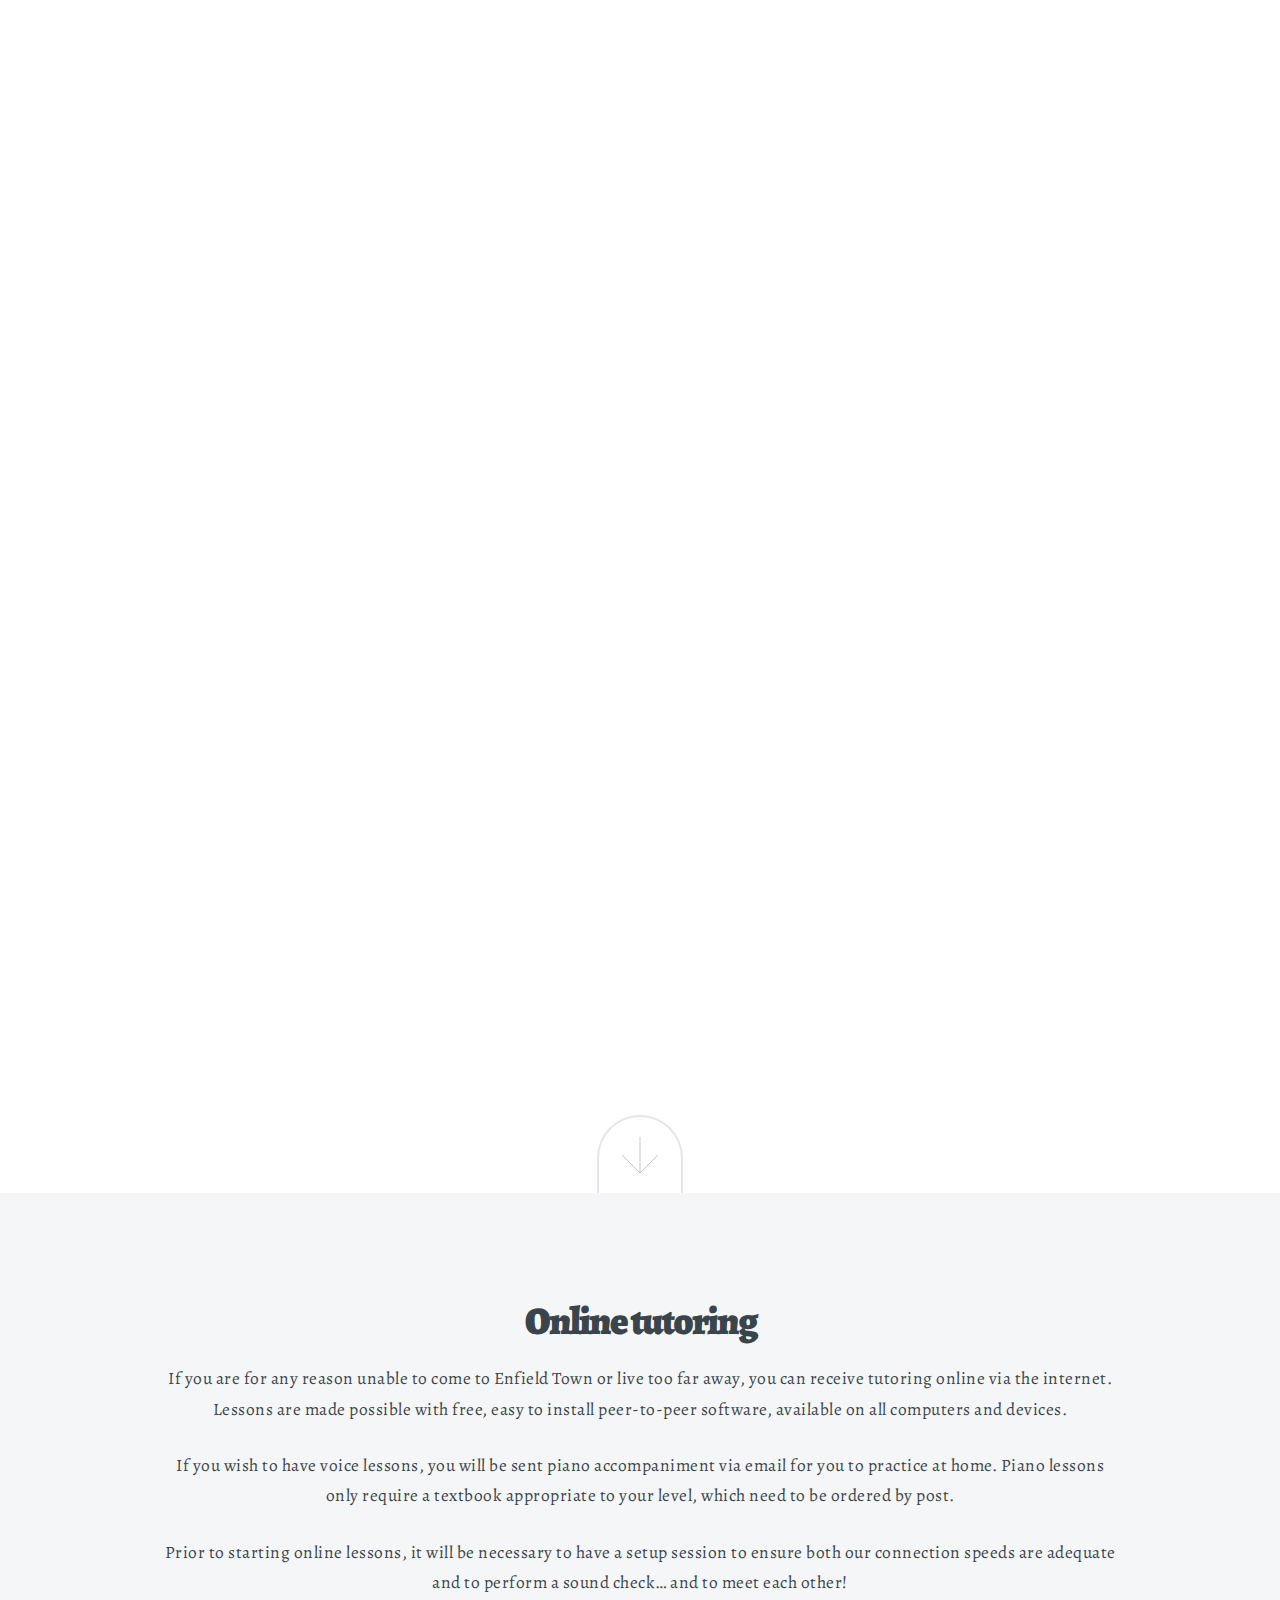
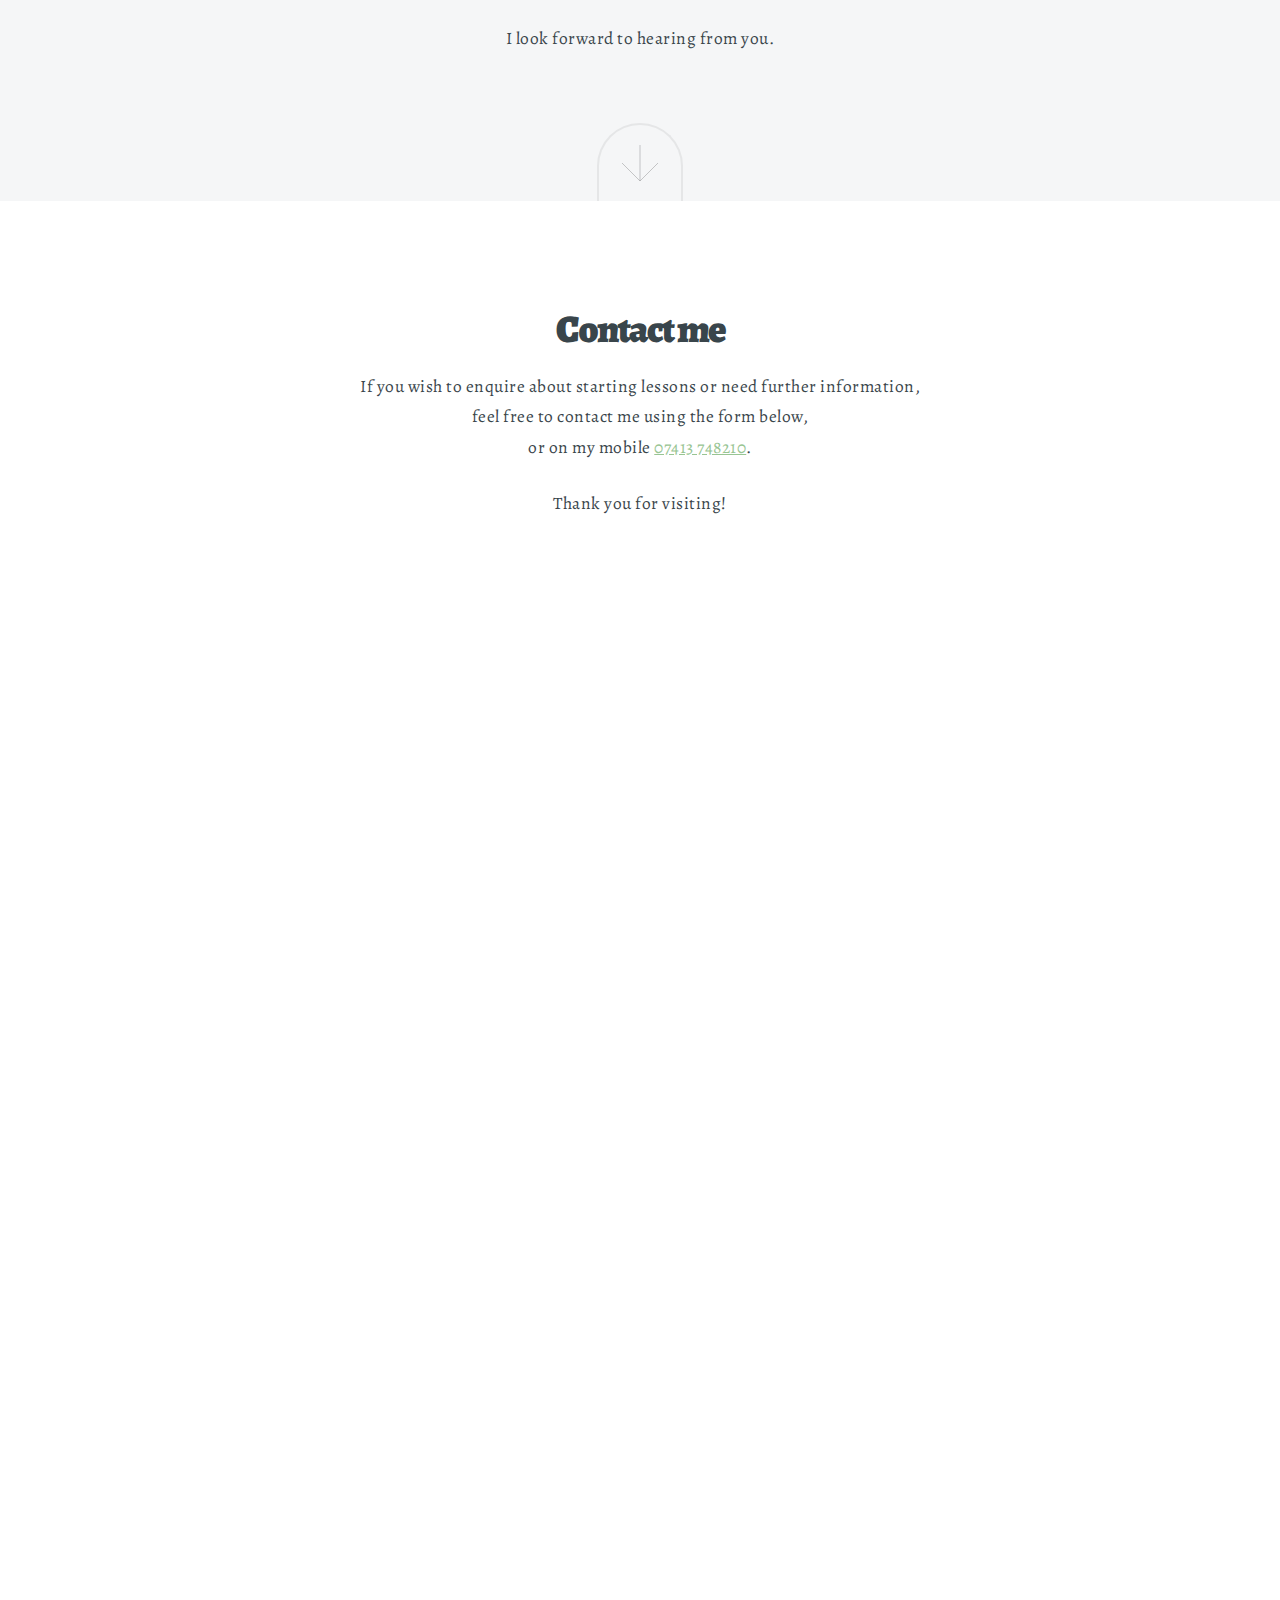
==== commit 11ef1c8b: "Update index.html" ====
--- a/index.html
+++ b/index.html
@@ -30,196 +30,197 @@
 	<body>
 
 		<!-- Header -->
-			<header id="header">
-
-				<!-- Logo -->
-					<h1 id="logo">
-						<a href="#intro">
-							Annam&aacute;ria Bel&eacute;nyesi
-						</a>
-					</h1>
-
-				<!-- Nav -->
-					<nav id="nav">
-						<ul>
-							<!-- <li><a href="#intro">Welcome</a></li> -->
-							<li><a href="#kodaly">The Kod&aacute;ly Method</a></li>
-							<li><a href="#about">Who I Am</a></li>
-							<li><a href="#work">My Work</a></li>
-							<li><a href="#online">Online Lessons</a></li>
-							<li><a href="#contact">Contact</a></li>
-						</ul>
-					</nav>
-
-			</header>
+		<header id="header">
+
+			<!-- Logo -->
+			<h1 id="logo">
+				<a href="#intro">
+					Annam&aacute;ria Bel&eacute;nyesi
+				</a>
+			</h1>
+
+			<!-- Nav -->
+			<nav id="nav">
+				<ul>
+					<!-- <li><a href="#intro">Welcome</a></li> -->
+					<li><a href="#kodaly">The Kod&aacute;ly Method</a></li>
+					<li><a href="#about">Who I Am</a></li>
+					<li><a href="#work">My Work</a></li>
+					<li><a href="#online">Online Lessons</a></li>
+					<li><a href="#contact">Contact</a></li>
+				</ul>
+			</nav>
+
+		</header>
 
 		<!-- Intro -->
-			<section id="intro" class="main style1 dark fullscreen">
-				<div class="content container 75%">
-					<header>
-						<h2>Singing and piano lessons</h2>
-						<h3>Enfield Town, North London<br />&amp; Online</h3>
-					</header>
-					<p>
-						<strong>Hello, my name is Annam&aacute;ria Bel&eacute;nyesi. Welcome to my website!</strong>
-					</p>
-					<p>
-						<strong>I am a GTC certified teacher of music (Qualified Teacher Status),<br />
-						with specialisation in piano and voice.</strong>
-					</p>
-					<p>
-						<strong>I teach children and adults of all ages and levels<br />
-						in Enfield Town, North London (EN1, near Bush Hill Park &amp; Winchmore Hill).</strong>
-					</p>
-					<p class="important">
-						<strong>Please note: Due the COVID-19 outbreak,<br />
-						tutoring lessons are conducted online exclusively!<br />
-						<a href="#online">Click here for more information</a></strong>
-					</p>
-					<footer>
-						<a href="#kodaly" class="button style2 down">More</a>
-					</footer>
+		<section id="intro" class="main style1 dark fullscreen">
+			<div class="content container 75%">
+				<header>
+					<h2>Singing and piano lessons</h2>
+					<h3>Enfield Town, North London<br />&amp; Online</h3>
+				</header>
+				<p>
+					<strong>Hello, my name is Annam&aacute;ria Bel&eacute;nyesi. Welcome to my website!</strong>
+				</p>
+				<p>
+					<strong>I am a GTC certified teacher of music (Qualified Teacher Status),<br />
+					with specialisation in piano and voice.</strong>
+				</p>
+				<p>
+					<strong>I teach children and adults of all ages and levels.<br />
+						Lessons take place online, or face to face at my location<br />
+					in Enfield Town, North London (EN1, near Bush Hill Park &amp; Winchmore Hill).</strong>
+				</p>
+				<!--p class="important">
+					<strong>Please note: Due the COVID-19 outbreak,<br />
+					tutoring lessons are conducted online exclusively!<br />
+					<a href="#online">Click here for more information</a></strong>
+				</p-->
+				<footer>
+					<a href="#kodaly" class="button style2 down">More</a>
+				</footer>
+			</div>
+		</section>
+
+		<!-- One -->
+		<section id="kodaly" class="main style2 right dark fullscreen">
+			<div class="content box style2">
+				<header>
+					<h2>The Kod&aacute;ly Method</h2>
+				</header>
+				<p>"Everyone has to be taken to a little garden of music."</p>
+				<p>Zolt&aacute;n Kod&aacute;ly developed an
+				effective technique to learn sight-reading, which constitutes the basis of music education in Hungary.</p>
+				<p>Using this time-proven method, musicians learn to become proficient in their understanding of music theory,
+				and virtuosi in their daily practice.</p>
+				<p>In 2016, the method was recognised as a <a href="https://ich.unesco.org/en/BSP/safeguarding-of-the-folk-music-heritage-by-the-kodaly-concept-01177" target="_blank">UNESCO Intangible Cultural Heritage</a>.</p>
+			</div>
+			<a href="#about" class="button style2 down anchored">Next</a>
+		</section>
+
+		<!-- Two -->
+		<section id="about" class="main style2 left dark fullscreen">
+			<div class="content box style2">
+				<header>
+					<h2>Who I Am</h2>
+				</header>
+				<p>My interest in music started at age 7 in Ny&iacute;regyh&aacute;za, Hungary.</p>
+				<p>It was my privilege to study under the guidance of some of the best and most demanding teachers.</p>
+				<p>I spent many years touring the world with the Pro Musica Choir under the direction of Mr D&eacute;nes Szab&oacute;, and earned a degree in choir conduction, music theory, singing and piano from the Liszt Ferenc Zenem&#369;v&eacute;szeti F&#337;iskola (Franz Liszt Academy of Music).</p>
+				<p>I have been teaching in the United Kingdom for the past ten years, and am a fully certified GTC music education teacher.</p>
+			</div>
+			<a href="#work" class="button style2 down anchored">Next</a>
+		</section>
+
+		<!-- Work -->
+		<section id="work" class="main style3 primary">
+			<div class="content container">
+				<header>
+					<h2>My Work</h2>
+					<p>For the past ten years, I have been instructing people of all ages, and take pride in their accomplishments as they reach their goals or sucessfully pass their grade examinations.</p>
+					<p>Most of my students are children who desire to learn music to further their academic possibilities; I do everything to ensure they progress smoothly and comfortably. Adults who need a vocal coach, who always dreamed of learning music or need to rehearse for a big audition, all benefit from my thorough experience and knowledge.</p>
+					<p>For smooth progress, I require my students to be regular in their practice (yes, there is "homework"!). And since continuity makes for efficient learning, I guarantee a lesson a week and strive to arrange make-up lessons.</p>
+					<p>Please note that lessons take place preferably online, or at my own location in Enfield Town; I do not offer in-home tutoring services.</p>
+					<!-- <p class="important"> -->
+						<!-- In person lessons normally take place at my own location in Enfield Town.<br /> -->
+						<!-- However, due to the unfortunate COVID-19 pandemic, and to make sure everyone stays safe,<br /> -->
+						<!-- <a href="#online">lessons will be taking place exclusively online</a> during the entire duration of the outbreak.<br /> -->
+						<!-- Thank you for your understanding, and above all, stay safe! -->
+					<!-- </p> -->
+				</header>
+
+				<!-- Lightbox Gallery  -->
+				<div class="container 75% gallery">
+					<div class="row 0% images">
+						<div class="6u"><a href="images/fulls/annamaria-belenyesi2.jpg" class="image fit from-left"><img src="images/thumbs/annamaria-belenyesi2.jpg" title="Annam&aacute;ria Bel&eacute;nyesi" alt="" /></a></div>
+						<div class="6u"><a href="images/fulls/denes-szabo.jpg" class="image fit from-right"><img src="images/thumbs/denes-szabo.jpg" title="Mr D&eacute;nes Szab&oacute;" alt="" /></a></div>
+					</div>
+					<div class="row 0% images">
+						<div class="6u"><a href="images/fulls/tia.jpg" class="image fit from-left"><img src="images/thumbs/tia.jpg" title="Tia Robinson singing" alt="" /></a></div>
+						<div class="6u"><a href="images/fulls/tia2.jpg" class="image fit from-right"><img src="images/thumbs/tia2.jpg" title="Tia Robinson playing piano" alt="" /></a></div>
+					</div>
+					<div class="row 0% images">
+						<div class="6u"><a href="images/fulls/deni.jpg" class="image fit from-left"><img src="images/thumbs/deni.jpg" title="Deni Izahov, practicing the piano" alt="" /></a></div>
+						<div class="6u"><a href="images/fulls/gtc.jpg" class="image fit from-right"><img src="images/thumbs/gtc.jpg" title="GTC Qualified Teacher Status" alt="" /></a></div>
+					</div>
+					<div class="row 0% images">
+						<div class="6u"><a href="images/fulls/jason.jpg" class="image fit from-left"><img src="images/thumbs/jason.jpg" title="Jason Cadden practicing chords with the Kod&aacute;ly method" alt="" /></a></div>
+						<div class="6u"><a href="images/fulls/nez.jpg" class="image fit from-right"><img src="images/thumbs/nez.jpg" title="Nez Sin learning music theory" alt="" /></a></div>
+					</div>
+					<!--
+					<div class="row 0% images">
+						<div class="6u"><a href="images/fulls/aden.jpg" class="image fit from-left"><img src="images/thumbs/aden.jpg" title="Aden White preparing for a lessont" alt="" /></a></div>
+						<div class="6u"><a href="images/fulls/ethan.jpg" class="image fit from-right"><img src="images/thumbs/ethan.jpg" title="Ethan White browsing through his piano practise book" alt="" /></a></div>
+					</div>
+					-->
+					<div class="row 0% images">
+						<div class="6u"><a href="images/fulls/jayden.jpg" class="image fit from-left"><img src="images/thumbs/jayden.jpg" title="Piano lesson with Jayden" alt="" /></a></div>
+						<div class="6u"><a href="images/fulls/jamal.jpg" class="image fit from-right"><img src="images/thumbs/jamal.jpg" title="Piano lesson with Jamal" alt="" /></a></div>
+					</div>
 				</div>
-			</section>
-
-		<!-- One -->
-			<section id="kodaly" class="main style2 right dark fullscreen">
-				<div class="content box style2">
-					<header>
-						<h2>The Kod&aacute;ly Method</h2>
-					</header>
-					<p>"Everyone has to be taken to a little garden of music."</p>
-					<p>Zolt&aacute;n Kod&aacute;ly developed an
-					effective technique to learn sight-reading, which constitutes the basis of music education in Hungary.</p>
-					<p>Using this time-proven method, musicians learn to become proficient in their understanding of music theory,
-					and virtuosi in their daily practice.</p>
-					<p>In 2016, the method was inscribed as a <a href="https://ich.unesco.org/en/BSP/safeguarding-of-the-folk-music-heritage-by-the-kodaly-concept-01177" target="_blank">UNESCO Intangible Cultural Heritage</a>.</p>
-				</div>
-				<a href="#about" class="button style2 down anchored">Next</a>
-			</section>
-
-		<!-- Two -->
-			<section id="about" class="main style2 left dark fullscreen">
-				<div class="content box style2">
-					<header>
-						<h2>Who I Am</h2>
-					</header>
-					<p>My interest in music started at age 7 in Ny&iacute;regyh&aacute;za.</p>
-					<p>It was my privilege to study under the guidance of some of the best and most demanding teachers.</p>
-					<p>I spent many years touring the world with the Pro Musica Choir under the direction of Mr D&eacute;nes Szab&oacute;, and earned a degree in choir conduction, music theory, singing and piano from the Liszt Ferenc Zenem&#369;v&eacute;szeti F&#337;iskola (Franz Liszt Academy of Music).</p>
-					<p>I have been teaching in the United Kingdom for the past ten years, and am a fully certified GTC music education teacher.</p>
-				</div>
-				<a href="#work" class="button style2 down anchored">Next</a>
-			</section>
-
-		<!-- Work -->
-			<section id="work" class="main style3 primary">
-				<div class="content container">
-					<header>
-						<h2>My Work</h2>
-						<p>For the past ten years, I have been instructing people of all ages, and take pride in their accomplishments as they reach their goals or sucessfully pass their grade examinations.</p>
-						<p>Most of my students are children who desire to learn music to further their academic possibilities; I do everything to ensure they progress smoothly and comfortably. Adults who need a vocal coach, who always dreamed of learning music or need to rehearse for a big audition, all benefit from my thorough experience and knowledge.</p>
-						<p>For smooth progress, I require my students to be regular in their practice (yes, there is "homework"!). And since continuity makes for efficient learning, I guarantee a lesson a week and strive to arrange make-up lessons.</p>
-						<!--p>Please note that lessons take place at my own location in Enfield Town; I do not offer in-home tutoring services.</p-->
-						<p class="important">
-							In person lessons normally take place at my own location in Enfield Town.<br />
-
-							However, due to the unfortunate COVID-19 pandemic, and to make sure everyone stays safe,<br />
-
-							<a href="#online">lessons will be taking place exclusively online</a> during the entire duration of the outbreak.<br />
-
-							Thank you for your understanding, and above all, stay safe!
-						</p>
-					</header>
-
-					<!-- Lightbox Gallery  -->
-						<div class="container 75% gallery">
-							<div class="row 0% images">
-								<div class="6u"><a href="images/fulls/annamaria-belenyesi2.jpg" class="image fit from-left"><img src="images/thumbs/annamaria-belenyesi2.jpg" title="Annam&aacute;ria Bel&eacute;nyesi" alt="" /></a></div>
-								<div class="6u"><a href="images/fulls/denes-szabo.jpg" class="image fit from-right"><img src="images/thumbs/denes-szabo.jpg" title="Mr D&eacute;nes Szab&oacute;" alt="" /></a></div>
-							</div>
-							<div class="row 0% images">
-								<div class="6u"><a href="images/fulls/tia.jpg" class="image fit from-left"><img src="images/thumbs/tia.jpg" title="Tia Robinson singing" alt="" /></a></div>
-								<div class="6u"><a href="images/fulls/tia2.jpg" class="image fit from-right"><img src="images/thumbs/tia2.jpg" title="Tia Robinson playing piano" alt="" /></a></div>
-							</div>
-							<div class="row 0% images">
-								<div class="6u"><a href="images/fulls/deni.jpg" class="image fit from-left"><img src="images/thumbs/deni.jpg" title="Deni Izahov, practicing the piano" alt="" /></a></div>
-								<div class="6u"><a href="images/fulls/gtc.jpg" class="image fit from-right"><img src="images/thumbs/gtc.jpg" title="GTC Qualified Teacher Status" alt="" /></a></div>
-							</div>
-							<div class="row 0% images">
-								<div class="6u"><a href="images/fulls/jason.jpg" class="image fit from-left"><img src="images/thumbs/jason.jpg" title="Jason Cadden practicing chords with the Kod&aacute;ly method" alt="" /></a></div>
-								<div class="6u"><a href="images/fulls/nez.jpg" class="image fit from-right"><img src="images/thumbs/nez.jpg" title="Nez Sin learning music theory" alt="" /></a></div>
-							</div>
-							<!--
-							<div class="row 0% images">
-								<div class="6u"><a href="images/fulls/aden.jpg" class="image fit from-left"><img src="images/thumbs/aden.jpg" title="Aden White preparing for a lessont" alt="" /></a></div>
-								<div class="6u"><a href="images/fulls/ethan.jpg" class="image fit from-right"><img src="images/thumbs/ethan.jpg" title="Ethan White browsing through his piano practise book" alt="" /></a></div>
-							</div>
-							-->
-							<div class="row 0% images">
-								<div class="6u"><a href="images/fulls/jayden.jpg" class="image fit from-left"><img src="images/thumbs/jayden.jpg" title="Piano lesson with Jayden" alt="" /></a></div>
-								<div class="6u"><a href="images/fulls/jamal.jpg" class="image fit from-right"><img src="images/thumbs/jamal.jpg" title="Piano lesson with Jamal" alt="" /></a></div>
-							</div>
-						</div>
-				</div>
-				<a href="#online" class="button style2 down anchored">Next</a>
-			</section>
+			</div>
+			<a href="#online" class="button style2 down anchored">Next</a>
+		</section>
 
 		<!-- Online -->
-			<section id="online" class="main style3 secondary">
-				<div class="content container">
-					<header>
-						<h2>Online tutoring</h2>
-						<p>If you are for any reason unable to come to Enfield Town or live too far away, you can still receive tutoring online via the internet. Lessons are made possible with free, easy to install peer-to-peer software, available on all computers and devices.</p>
-						<p>If you wish to have voice lessons, you will be sent piano accompaniment via email for you to practice at home. Piano lessons only require a textbook appropriate to your level, which need to be ordered by post.</p>
-						<p>Prior to starting online lessons, it will be necessary to have a setup session to ensure both our connection speeds are adequate and to perform a sound check&hellip; and to meet each other!</p>
-					</header>
-				</div>
-				<a href="#contact" class="button style2 down anchored">Next</a>
-			</section>
+		<section id="online" class="main style3 secondary">
+			<div class="content container">
+				<header>
+					<h2>Online tutoring</h2>
+					<p>If you are for any reason unable to come to Enfield Town or live too far away, you can receive tutoring online via the internet. Lessons are made possible with free, easy to install peer-to-peer software, available on all computers and devices.</p>
+					<p>If you wish to have voice lessons, you will be sent piano accompaniment via email for you to practice at home. Piano lessons only require a textbook appropriate to your level, which need to be ordered by post.</p>
+					<p>Prior to starting online lessons, it will be necessary to have a setup session to ensure both our connection speeds are adequate and to perform a sound check&hellip; and to meet each other!</p>
+					<p>I look forward to hearing from you.</p>
+				</header>
+			</div>
+			<a href="#contact" class="button style2 down anchored">Next</a>
+		</section>
 
 		<!-- Contact -->
-			<section id="contact" class="main style3 primary">
-				<div class="content container">
-					<header>
-						<h2>Contact me</h2>
-						<p>If you wish to enquire about starting lessons or need further information, feel free to contact me using the form below, or on my mobile <a href="tel:07413748210">07413 748210</a>.</p>
-						<p>Thank you for visiting!</p>
-						<!-- <p><a href='http://www.enfield.org.uk/'><img alt="Enfield" src="http://www.enfield.org.uk/Images/LinkLogos/Large/Enfield-Enfield.gif" /></a></p> -->
-					</header>
-				</div>
-				<div class="box container">
-
-						<iframe
-							class="contact-form"
-							name="contact_form"
-							id="contact_form"
-							src="https://docs.google.com/forms/d/e/1FAIpQLSdrjxH2fVFErDs-h3FdJi-LkYOn7Lme1ukenH0F8khvdSZouA/viewform" />
-
-				</div>
-			</section>
+		<section id="contact" class="main style3 primary">
+			<div class="content container">
+				<header>
+					<h2>Contact me</h2>
+					<p>If you wish to enquire about starting lessons or need further information,<br />
+						feel free to contact me using the form below, <br />
+						or on my mobile <a href="tel:07413748210">07413 748210</a>.</p>
+					<p>Thank you for visiting!</p>
+					<!-- <p><a href='http://www.enfield.org.uk/'><img alt="Enfield" src="http://www.enfield.org.uk/Images/LinkLogos/Large/Enfield-Enfield.gif" /></a></p> -->
+				</header>
+			</div>
+			<div class="box container">
+
+					<iframe
+						class="contact-form"
+						name="contact_form"
+						id="contact_form"
+						src="https://docs.google.com/forms/d/e/1FAIpQLSdrjxH2fVFErDs-h3FdJi-LkYOn7Lme1ukenH0F8khvdSZouA/viewform" />
+
+			</div>
+		</section>
 
 		<!-- Footer -->
-			<footer id="footer">
-
-				<!-- Icons -->
-					<!--
-					<ul class="actions">
-						<li><a href="#" class="icon fa-twitter"><span class="label">Twitter</span></a></li>
-						<li><a href="#" class="icon fa-facebook"><span class="label">Facebook</span></a></li>
-						<li><a href="#" class="icon fa-google-plus"><span class="label">Google+</span></a></li>
-						<li><a href="#" class="icon fa-dribbble"><span class="label">Dribbble</span></a></li>
-						<li><a href="#" class="icon fa-pinterest"><span class="label">Pinterest</span></a></li>
-						<li><a href="#" class="icon fa-instagram"><span class="label">Instagram</span></a></li>
-					</ul>
-					-->
-
-				<!-- Menu -->
-					<ul class="menu">
-						<li>&copy; Annam&aacute;ria Bel&eacute;nyesi</li><li>Design: <a href="http://html5up.net">HTML5 UP &amp; Eric Vautier</a></li>
-					</ul>
-
-			</footer>
+		<footer id="footer">
+
+			<!-- Icons -->
+				<!--
+				<ul class="actions">
+					<li><a href="#" class="icon fa-twitter"><span class="label">Twitter</span></a></li>
+					<li><a href="#" class="icon fa-facebook"><span class="label">Facebook</span></a></li>
+					<li><a href="#" class="icon fa-google-plus"><span class="label">Google+</span></a></li>
+					<li><a href="#" class="icon fa-dribbble"><span class="label">Dribbble</span></a></li>
+					<li><a href="#" class="icon fa-pinterest"><span class="label">Pinterest</span></a></li>
+					<li><a href="#" class="icon fa-instagram"><span class="label">Instagram</span></a></li>
+				</ul>
+				-->
+
+			<!-- Menu -->
+			<ul class="menu">
+				<li>&copy; Annam&aacute;ria Bel&eacute;nyesi</li><li>Design: <a href="http://html5up.net">HTML5 UP &amp; Eric Vautier</a></li>
+			</ul>
+
+		</footer>
 
 	</body>
 </html>
